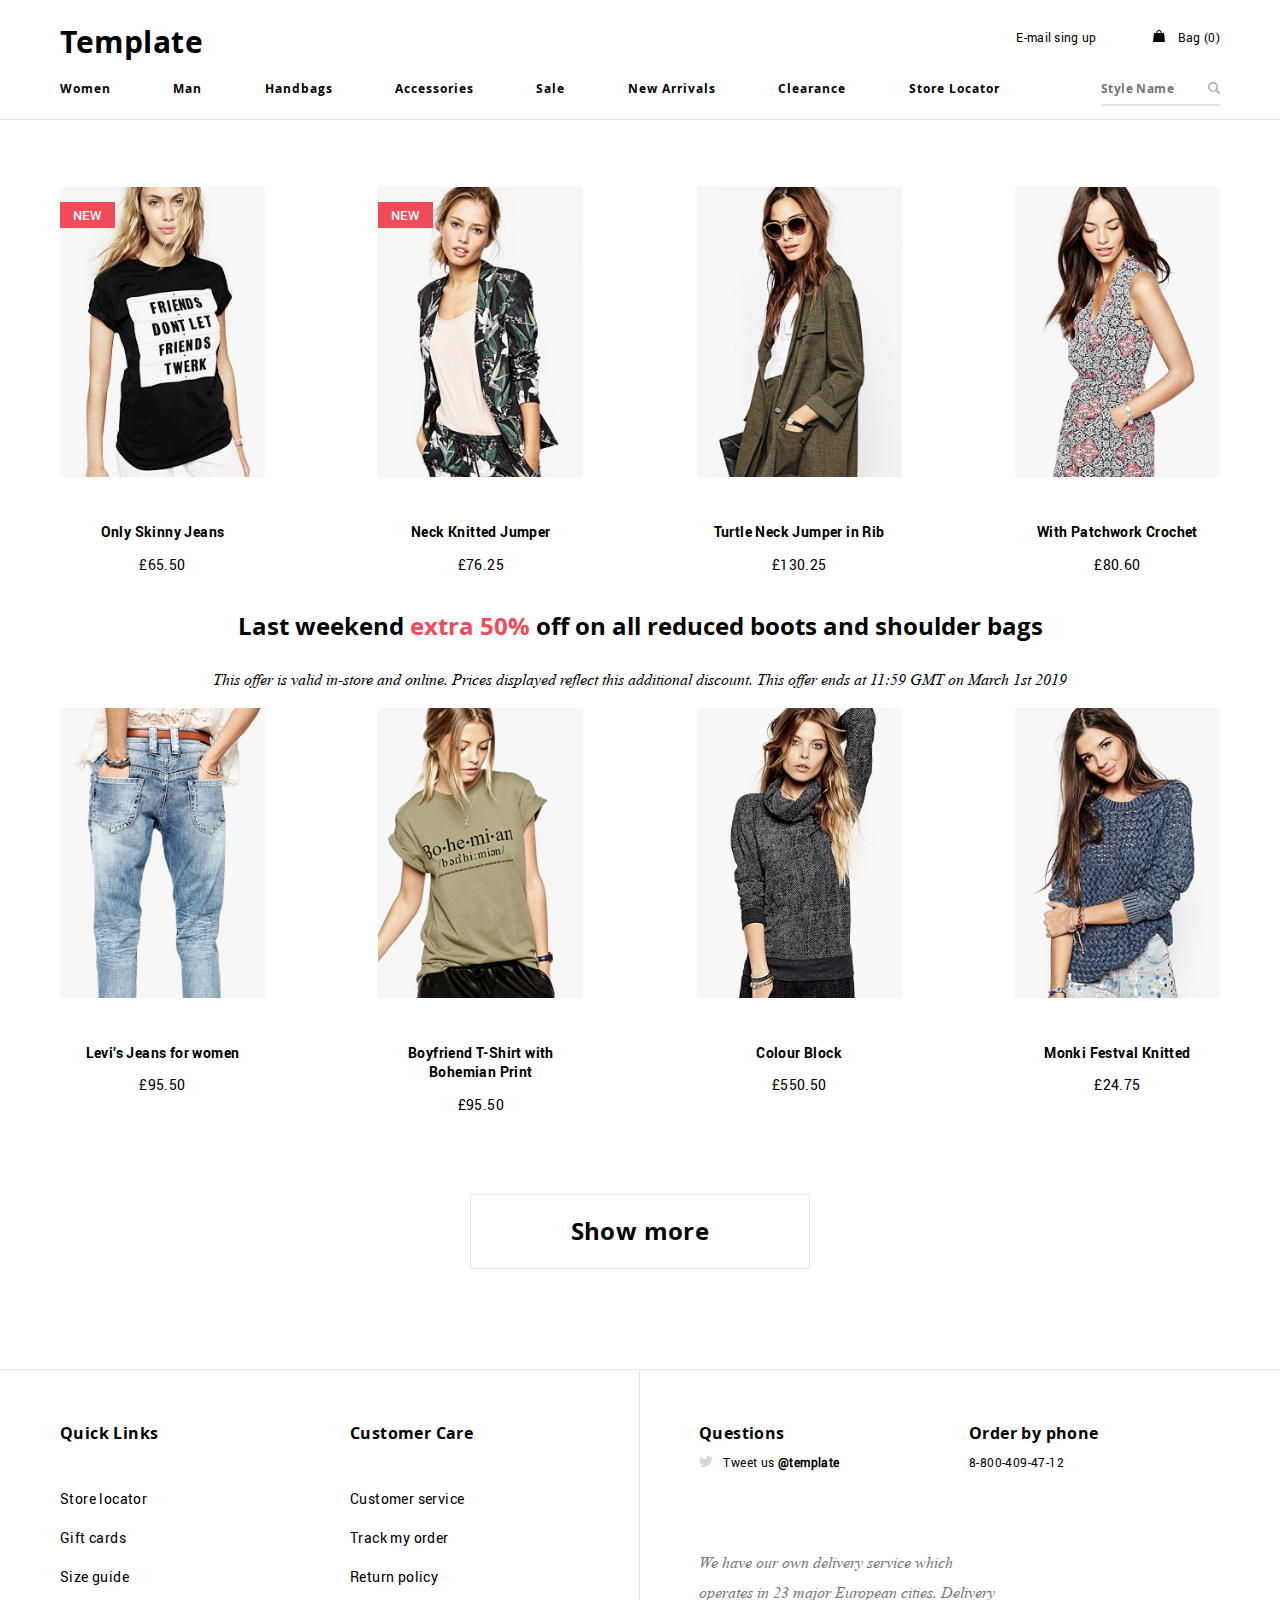
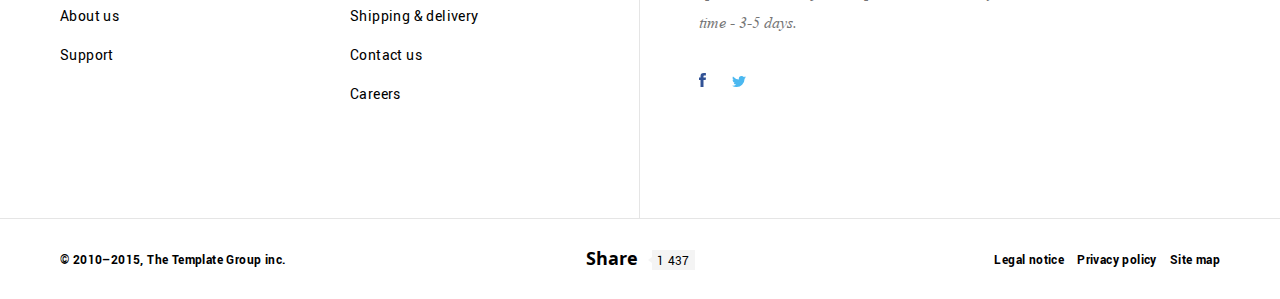
==== catalog.html @ 0264b3b3 "start page without functionality" ====
<!DOCTYPE html>
<html lang="en">

<head>
  <meta charset="UTF-8" />
  <meta name="viewport" content="width=device-width, initial-scale=1.0" />
  <meta http-equiv="X-UA-Compatible" content="ie=edge" />
  <link rel="icon" href="/favicon.ico" type="image/x-icon">
  <link rel="stylesheet" href="css/normalize.css">
  <link rel="stylesheet" href="css/main.css">
  <title>Hladka (final task feb 2020)</title>
</head>

<body>
  <header class="header">
    <div class="header-top-wrapper">
      <div class="header-top container">
        <div class="header-top__left">
          <a href="index.html" class="logo sm-d-none">TL</a>
          <a href="index.html" class="logo xs-d-none">Template</a>
        </div>
        <div class="header-top__right">
          <a href="#" class="header__link xs-d-none">E-mail sing up</a>
          <a href="#" class="cart-link header__link">
            <img src="img/icons/ico_bag.png" alt="cart icon" class="cart-link__icon">
            Bag <span id="cart-quantity">(0)</span></a>
          <button class="menu-btn sm-d-none">
            <svg width="14" height="12" viewBox="0 0 14 12" class="menu-btn__menu-ic">
              <path id="ico_menu" class="menu-btn__menu-ic_color"
                d="M341,33h14v2H341V33Zm0-5h14v2H341V28Zm0,10h14v2H341V38Z" transform="translate(-341 -28)" />
            </svg>

            <svg width="15" height="15" viewBox="0 0 15 15" class="menu-btn__close-ic">
              <path id="ico_close" class="menu-btn__close-ic-color"
                d="M339.993,29.375l2.382-2.382,12.632,12.632-2.382,2.382Zm12.632-2.382,2.382,2.382L342.375,42.007l-2.382-2.382Z"
                transform="translate(-340 -27)" />
            </svg>
          </button>
        </div>
      </div>
    </div>
    <div class="header-menu-wrapper container">
      <nav class="header-menu">
        <ul class="header-menu__list">
          <li class="header-menu__item"><a href="#" class="header-menu__item-link">Women</a></li>
          <li class="header-menu__item"><a href="#" class="header-menu__item-link">Man</a></li>
          <li class="header-menu__item"><a href="#" class="header-menu__item-link">Handbags</a> </li>
          <li class="header-menu__item"><a href="#" class="header-menu__item-link">Accessories</a></li>
          <li class="header-menu__item"><a href="#" class="header-menu__item-link">Sale</a></li>
          <li class="header-menu__item"><a href="#" class="header-menu__item-link">New Arrivals</a></li>
          <li class="header-menu__item"><a href="#" class="header-menu__item-link">Clearance</a></li>
          <li class="header-menu__item"><a href="#" class="header-menu__item-link">Store Locator</a></li>
        </ul>
      </nav>
      <div class="header-menu-search">
        <input type="search" placeholder="Style Name" class="header-menu-search__input">
        <span class="header-menu-search__ic">
          <svg width="12.13" height="12.125" viewBox="0 0 12.13 12.125">
            <path id="ico" class="header-menu-search__ic-color"
              d="M1237.04,90.816l3.08,3.1-1.21,1.213-3.08-3.084a5.05,5.05,0,0,1-2.85.906,4.96,4.96,0,1,1,4.97-4.966A4.968,4.968,0,0,1,1237.04,90.816Zm-1.54-.311a3.57,3.57,0,0,0,.94-2.525,3.442,3.442,0,0,0-.94-2.468,3.627,3.627,0,0,0-2.52-1,3.555,3.555,0,0,0-2.5,6A3.659,3.659,0,0,0,1235.5,90.5Z"
              transform="translate(-1228 -83)" />
          </svg>

        </span>
      </div>
    </div>
  </header>
  <!-- Here must be filters -->
  <div class="main-content">

    <section class="section block_separator">
      <div class="container">
        <div class="product-wrapper">
          <!-- <div class="col-6 col-sm-4 col-lg-3"> -->
          <div class="product-item order-xs-1">
            <div class="product-img-wrap">
              <img src="img/only-skinny-jeans.jpg" alt="Only Skinny Jeans" class="product-img-wrap__img">
              <span class="product-img-wrap__label">New</span>
              <div class="product-img-wrap__hover">
                <a href="#" class="product-img-wrap__hover-link">View item</a>
              </div>
            </div>
            <div class="product__item-descr">
              <a href="#" class="product-item__link">Only Skinny Jeans</a>
              <p class="product-item__text">£65.50</p>
            </div>
          </div>
          <!-- </div> -->

          <!-- <div class="col-6 col-sm-4 col-lg-3"> -->
          <div class="product-item order-xs-2">
            <div class="product-img-wrap">
              <img src="img/neck-knitted-jumper.jpg" alt="Neck Knitted Jumper" class="product-img-wrap__img">
              <span class="product-img-wrap__label">New</span>
              <div class="product-img-wrap__hover">
                <a href="#" class="product-img-wrap__hover-link">View item</a>
              </div>
            </div>
            <div class="product__item-descr">
              <a href="#" class="product-item__link">Neck Knitted Jumper</a>
              <p class="product-item__text">£76.25</p>
            </div>
          </div>
          <!-- </div> -->

          <div class="section-info order-xs-3 order-sm-4 order-lg-5">
            <h3 class="section-info__title">Last weekend <b class="section-info__b">extra 50% </b>off on all
              reduced boots and shoulder
              bags</h3>
            <p class="section__p">This offer is valid in-store and online. Prices displayed reflect this additional
              discount. This offer ends at 11:59 GMT on March 1st 2019</p>
          </div>

          <!-- <div class="col-6 col-sm-4 col-lg-3"> -->
          <div class="product-item  order-xs-4 order-sm-3 order-lg-3">
            <div class="product-img-wrap">
              <img src="img/turtle-neck-jumper-in-rib.jpg" alt="Turtle Neck Jumper in Rib"
                class="product-img-wrap__img">
              <div class="product-img-wrap__hover">
                <a href="#" class="product-img-wrap__hover-link">View item</a>
              </div>
            </div>
            <div class="product__item-descr">
              <a href="#" class="product-item__link">Turtle Neck Jumper in Rib</a>
              <p class="product-item__text">£130.25</p>
            </div>
          </div>
          <!-- </div> -->



          <!-- <div class="col-6 col-sm-4 col-lg-3"> -->
          <div class="product-item order-xs-5 order-lg-4">
            <div class="product-img-wrap">
              <img src="img/with-patchwork-crochet.jpg" alt="With Patchwork Crochet" class="product-img-wrap__img">
              <div class="product-img-wrap__hover">
                <a href="#" class="product-img-wrap__hover-link">View item</a>
              </div>
            </div>
            <div class="product__item-descr">
              <a href="#" class="product-item__link">With Patchwork Crochet</a>
              <p class="product-item__text">£80.60</p>
            </div>
          </div>
          <!-- </div> -->


          <div class="product-item order-xs-6">
            <div class="product-img-wrap">
              <img src="img/levis-jeans-for-women.jpg" alt="Levi’s Jeans for women" class="product-img-wrap__img">
              <div class="product-img-wrap__hover">
                <a href="#" class="product-img-wrap__hover-link">View item</a>
              </div>
            </div>
            <div class="product__item-descr">
              <a href="#" class="product-item__link">Levi’s Jeans for women</a>
              <p class="product-item__text">£95.50</p>
            </div>
          </div>
          <div class="product-item order-xs-6">
            <div class="product-img-wrap">
              <img src="img/boyfriend-tshirt-with-bohemian-print.jpg" alt="Boyfriend T-Shirt with
              Bohemian Print" class="product-img-wrap__img">
              <div class="product-img-wrap__hover">
                <a href="#" class="product-img-wrap__hover-link">View item</a>
              </div>
            </div>
            <div class="product__item-descr">
              <a href="#" class="product-item__link">Boyfriend T-Shirt with
                Bohemian Print</a>
              <p class="product-item__text">£95.50</p>
            </div>
          </div>

          <div class="product-item order-xs-6">
            <div class="product-img-wrap">
              <img src="img/colour-block.jpg" alt="Colour Block" class="product-img-wrap__img">
              <div class="product-img-wrap__hover">
                <a href="#" class="product-img-wrap__hover-link">View item</a>
              </div>
            </div>
            <div class="product__item-descr">
              <a href="#" class="product-item__link">Colour Block</a>
              <p class="product-item__text">£550.50</p>
            </div>
          </div>

          <div class="product-item order-xs-6">
            <div class="product-img-wrap">
              <img src="img/monki-festval-knitted.jpg" alt="Monki Festval Knitted" class="product-img-wrap__img">
              <div class="product-img-wrap__hover">
                <a href="#" class="product-img-wrap__hover-link">View item</a>
              </div>
            </div>
            <div class="product__item-descr">
              <a href="#" class="product-item__link">Monki Festval Knitted</a>
              <p class="product-item__text">£24.75</p>
            </div>
          </div>




        </div>

        <a href="#" class="btn">Show more</a>
      </div>

    </section>
  </div>

  <footer>
    <div class="block_separator">
      <div class="footer-top container">
        <div class="footer-top__left row">
          <div class="footer-box">
            <h5 class="footer__title">Quick Links</h5>
            <ul class="footer__list">
              <li class="footer__list-item"><a href="#" class="footer__list-link">Store locator</a></li>
              <li class="footer__list-item"><a href="#" class="footer__list-link">Gift cards</a></li>
              <li class="footer__list-item"><a href="#" class="footer__list-link">Size guide</a></li>
              <li class="footer__list-item"><a href="#" class="footer__list-link">About us</a></li>
              <li class="footer__list-item"><a href="#" class="footer__list-link">Support</a></li>
            </ul>
          </div>
          <div class="footer-box">
            <h5 class="footer__title">Customer Care</h5>
            <ul class="footer__list">
              <li class="footer__list-item"><a href="#" class="footer__list-link">Customer service</a></li>
              <li class="footer__list-item"><a href="#" class="footer__list-link">Track my order</a></li>
              <li class="footer__list-item"><a href="#" class="footer__list-link">Return policy</a></li>
              <li class="footer__list-item"><a href="#" class="footer__list-link">Shipping & delivery</a></li>
              <li class="footer__list-item"><a href="#" class="footer__list-link">Contact us</a></li>
              <li class="footer__list-item"><a href="#" class="footer__list-link">Careers</a></li>
            </ul>
          </div>
        </div>
        <div class="footer-top__right">
          <div class="footer-box">
            <h5 class="footer__title">Questions</h5>
            <p class="footer__text">
              <svg width="14" height="11" viewBox="0 0 14 11" class="footer__text-ic twi-ic">
                <path class="twi-ic_color"
                  d="M723,2414.3a6.032,6.032,0,0,1-1.65.44,2.8,2.8,0,0,0,1.263-1.54,5.98,5.98,0,0,1-1.824.68,2.918,2.918,0,0,0-2.1-.88,2.825,2.825,0,0,0-2.873,2.78,2.7,2.7,0,0,0,.075.63,8.266,8.266,0,0,1-5.921-2.9,2.7,2.7,0,0,0-.389,1.39,2.761,2.761,0,0,0,1.278,2.32,2.985,2.985,0,0,1-1.3-.35v0.03a2.812,2.812,0,0,0,2.3,2.73,3.133,3.133,0,0,1-.757.09,2.413,2.413,0,0,1-.54-0.05,2.853,2.853,0,0,0,2.683,1.93,5.859,5.859,0,0,1-3.568,1.19,5.185,5.185,0,0,1-.685-0.04,8.318,8.318,0,0,0,4.4,1.25,7.976,7.976,0,0,0,8.173-7.9q0-.18-0.009-0.36A5.656,5.656,0,0,0,723,2414.3"
                  transform="translate(-709 -2413)" />
              </svg>
              Tweet us <b>@template</b></p>
          </div>
          <div class="footer-box">
            <h5 class="footer__title">Order by phone</h5>
            <p class="footer__text">8-800-409-47-12</p>
          </div>
          <div class="footer-top__right-box">
            <p class="footer__italic-text lg-visible">We have our own delivery service which<br> operates in 23 major
              European cities. Delivery<br> time - 3-5 days.
            </p>
            <ul class="socials-list footer-top__socials-list">
              <li class="socials-list__item"><a href="https://www.facebook.com/" target="_blank"
                  class="socials-list__item-link">
                  <svg width="7" height="14" viewBox="0 0 7 14">
                    <path class="facebook-ic_color"
                      d="M713.993,2640h-2.98v-6.99h-1.521v-2.39h1.521v-1.45c0-1.97.845-3.17,3.331-3.17h2.041v2.44h-1.264c-0.968,0-1.124.34-1.124,0.97l0,1.21h2.5l-0.336,2.39h-2.163V2640Z"
                      transform="translate(-709.5 -2626)" />
                  </svg>
                </a></li>
              <li class="socials-list__item"><a href="https://twitter.com/" target="_blank"
                  class="socials-list__item-link">
                  <svg width="14" height="11" viewBox="0 0 14 11">
                    <path class="twitter-ic_color"
                      d="M756,2628.3a6.032,6.032,0,0,1-1.65.44,2.8,2.8,0,0,0,1.263-1.54,5.98,5.98,0,0,1-1.824.68,2.918,2.918,0,0,0-2.1-.88,2.825,2.825,0,0,0-2.873,2.78,2.7,2.7,0,0,0,.075.63,8.266,8.266,0,0,1-5.921-2.9,2.7,2.7,0,0,0-.389,1.39,2.761,2.761,0,0,0,1.278,2.32,2.985,2.985,0,0,1-1.3-.35v0.03a2.812,2.812,0,0,0,2.3,2.73,3.133,3.133,0,0,1-.757.09,2.413,2.413,0,0,1-.54-0.05,2.853,2.853,0,0,0,2.683,1.93,5.859,5.859,0,0,1-3.568,1.19,5.185,5.185,0,0,1-.685-0.04,8.318,8.318,0,0,0,4.4,1.25,7.976,7.976,0,0,0,8.173-7.9q0-.18-0.009-0.36A5.656,5.656,0,0,0,756,2628.3"
                      transform="translate(-742 -2627)" />
                  </svg>
                </a></li>
            </ul>
          </div>
        </div>
      </div>
    </div>

    <div class="block_separator">
      <div class="container">
        <div class="footer-bottom">
          <div class="footer-bottom__right">
            <ul class="footer-bottom__list">
              <li class="footer-bottom__list-item"><a href="#" class="footer-bottom__list-link"> Legal notice</a></li>
              <li class="footer-bottom__list-item"><a href="#" class="footer-bottom__list-link">Privacy policy </a></li>
              <li class="footer-bottom__list-item"><a href="#" class="footer-bottom__list-link">Site map</a></li>
            </ul>
            <ul class="socials-list footer-bottom__socials-list">
              <li class="socials-list__item"><a href="https://www.facebook.com/" target="_blank"
                  class="socials-list__item-link">
                  <svg width="7" height="14" viewBox="0 0 7 14">
                    <path class="facebook-ic_color"
                      d="M713.993,2640h-2.98v-6.99h-1.521v-2.39h1.521v-1.45c0-1.97.845-3.17,3.331-3.17h2.041v2.44h-1.264c-0.968,0-1.124.34-1.124,0.97l0,1.21h2.5l-0.336,2.39h-2.163V2640Z"
                      transform="translate(-709.5 -2626)" />
                  </svg>
                </a></li>
              <li class="socials-list__item"><a href="https://twitter.com/" target="_blank"
                  class="socials-list__item-link">
                  <svg width="14" height="11" viewBox="0 0 14 11">
                    <path class="twitter-ic_color"
                      d="M756,2628.3a6.032,6.032,0,0,1-1.65.44,2.8,2.8,0,0,0,1.263-1.54,5.98,5.98,0,0,1-1.824.68,2.918,2.918,0,0,0-2.1-.88,2.825,2.825,0,0,0-2.873,2.78,2.7,2.7,0,0,0,.075.63,8.266,8.266,0,0,1-5.921-2.9,2.7,2.7,0,0,0-.389,1.39,2.761,2.761,0,0,0,1.278,2.32,2.985,2.985,0,0,1-1.3-.35v0.03a2.812,2.812,0,0,0,2.3,2.73,3.133,3.133,0,0,1-.757.09,2.413,2.413,0,0,1-.54-0.05,2.853,2.853,0,0,0,2.683,1.93,5.859,5.859,0,0,1-3.568,1.19,5.185,5.185,0,0,1-.685-0.04,8.318,8.318,0,0,0,4.4,1.25,7.976,7.976,0,0,0,8.173-7.9q0-.18-0.009-0.36A5.656,5.656,0,0,0,756,2628.3"
                      transform="translate(-742 -2627)" />
                  </svg>
                </a></li>
            </ul>
          </div>
          <span class="footer-bottom__text footer-copyright">&copy; 2010–2015, The Template Group inc.</span>
          <div class="share footer__bottom-share">
            <a href="#" target="_blank" class="share__link">Share</a>
            <span class="share__counter">1 437</span>
          </div>
        </div>
      </div>
    </div>

  </footer>


</body>

</html>
---- css/main.css ----
@font-face {
  font-family: "OpenSans-Bold";
  src: url("../fonts/open-sans/OpenSans-Bold-webfont.eot");
  src: url("../fonts/open-sans/OpenSans-Bold-webfont.eot?#iefix")
      format("embedded-opentype"),
    url("../fonts/open-sans/OpenSans-Bold-webfont.woff") format("woff"),
    url("../fonts/open-sans/OpenSans-Bold-webfont.ttf") format("truetype"),
    url("../fonts/open-sans/OpenSans-Bold-webfont.svg#open_sansbold")
      format("svg");
  font-weight: normal;
  font-style: normal;
}

@font-face {
  font-family: "OpenSans-Semibold";
  src: url("../fonts/open-sans/OpenSans-Semibold-webfont.eot");
  src: url("../fonts/open-sans/OpenSans-Semibold-webfont.eot?#iefix")
      format("embedded-opentype"),
    url("../fonts/open-sans/OpenSans-Semibold-webfont.woff") format("woff"),
    url("../fonts/open-sans/OpenSans-Semibold-webfont.ttf") format("truetype"),
    url("../fonts/open-sans/OpenSans-Semibold-webfont.svg#open_sanssemibold")
      format("svg");
  font-weight: normal;
  font-style: normal;
}

@font-face {
  font-family: "Roboto-Bold";
  src: url("../fonts/roboto/Roboto-Bold-webfont.eot");
  src: url("../fonts/roboto/Roboto-Bold-webfont.eot?#iefix")
      format("embedded-opentype"),
    url("../fonts/roboto/Roboto-Bold-webfont.woff") format("woff"),
    url("../fonts/roboto/Roboto-Bold-webfont.ttf") format("truetype"),
    url("../fonts/roboto/Roboto-Bold-webfont.svg#robotobold") format("svg");
  font-weight: normal;
  font-style: normal;
}

@font-face {
  font-family: "Roboto-Medium";
  src: url("../fonts/roboto/Roboto-Medium-webfont.eot");
  src: url("../fonts/roboto/Roboto-Medium-webfont.eot?#iefix")
      format("embedded-opentype"),
    url("../fonts/roboto/Roboto-Medium-webfont.woff") format("woff"),
    url("../fonts/roboto/Roboto-Medium-webfont.ttf") format("truetype"),
    url("../fonts/roboto/Roboto-Medium-webfont.svg#robotomedium") format("svg");
  font-weight: normal;
  font-style: normal;
}

@font-face {
  font-family: "Roboto";
  src: url("../fonts/roboto/Roboto-Regular-webfont.eot");
  src: url("../fonts/roboto/Roboto-Regular-webfont.eot?#iefix")
      format("embedded-opentype"),
    url("../fonts/roboto/Roboto-Regular-webfont.woff") format("woff"),
    url("../fonts/roboto/Roboto-Regular-webfont.ttf") format("truetype"),
    url("../fonts/roboto/Roboto-Regular-webfont.svg#robotoregular")
      format("svg");
  font-weight: normal;
  font-style: normal;
}

@font-face {
  font-family: "TimesNewRoman-Italic";
  src: url("../fonts/times-new-roman/TimesNewRomanPS-ItalicMT.eot?#iefix")
      format("embedded-opentype"),
    url("../fonts/times-new-roman/TimesNewRomanPS-ItalicMT.woff") format("woff"),
    url("../fonts/times-new-roman/TimesNewRomanPS-ItalicMT.ttf")
      format("truetype"),
    url("../fonts/times-new-roman/TimesNewRomanPS-ItalicMT.svg#TimesNewRomanPS-ItalicMT")
      format("svg");
  font-weight: normal;
  font-style: normal;
}

* {
  box-sizing: border-box;
}

input[type="search"],
input[type="email"],
input[type="password"],
textarea,
input[type="search"]::-webkit-search-decoration,
input[type="search"]::-webkit-search-cancel-button,
input[type="search"]::-webkit-search-results-button,
input[type="search"]::-webkit-search-results-decoration {
  -webkit-appearance: none;
}

a {
  color: #000;
  text-decoration: none;
}

a:hover {
  text-decoration: underline;
}

body {
  margin: 0;
  /* padding: 0;
  display: -webkit-box;
  display: -ms-flexbox;
  display: flex;
  -ms-flex-wrap: wrap;
  flex-wrap: wrap;
  min-height: 100vh;
  -webkit-box-orient: vertical;
  -webkit-box-direction: normal;
  -ms-flex-direction: column;
  flex-direction: column; */
  color: #000;
}

.wrapper {
  width: 100%;
  margin: 0 auto;
  overflow: hidden;
}

.container {
  padding-left: 20px;
  padding-right: 20px;
  width: 100%;
  margin: 0 auto;
}

.row {
  margin-left: -20px;
  margin-right: -20px;
}

/* Header */
.header-top {
  display: -webkit-box;
  display: -ms-flexbox;
  display: flex;
  -ms-flex-wrap: wrap;
  flex-wrap: wrap;
  align-items: center;
  justify-content: space-between;
}

.logo {
  font: 24px "OpenSans-Bold";
  letter-spacing: 0.5px;
  text-transform: uppercase;
  text-decoration: none;
  color: #000;
  padding-top: 21px;
}
.logo:hover {
  text-decoration: none;
}

.header-top__right {
  display: -webkit-box;
  display: -ms-flexbox;
  display: flex;
  -ms-flex-wrap: wrap;
  flex-wrap: wrap;
}

.header__link {
  font: 12px "Roboto";
  letter-spacing: 0.3px;
  text-decoration: none;
  color: #000;
  padding: 27px 20px;
}

.cart-link__icon {
  margin-right: 10px;
}

/* Menu */
.header-menu {
  padding-top: 12px;
}

.header-menu-wrapper {
  position: relative;
  display: none;
}

.header-menu-wrapper.active {
  display: block;
  border-bottom: 1px solid #e5e5e5;
}

.header-menu__list {
  margin: 0;
  padding: 0;
  list-style: none;
}

.header-menu__item-link {
  font: 24px "OpenSans-Bold";
  padding: 13px 0;
  display: inline-block;
  letter-spacing: 1px;
}

.header-menu__item-link_active,
.header-menu__item-link:hover {
  color: #f14a58;
  text-decoration: none;
}

.menu-btn {
  background: transparent;
  border: 1px solid #e5e5e5;
  border-top: 0;
  border-bottom: 0;
  border-right: 0;
  display: inline-flex;
  justify-content: center;
  width: 55px;
  margin-right: -20px;
}

.menu-btn.active {
  border-color: transparent;
}

.menu-btn.active .menu-btn__menu-ic {
  display: none;
}

.menu-btn.active .menu-btn__close-ic {
  display: block;
}

.menu-btn__menu-ic_color {
  fill: #000;
  fill-rule: evenodd;
}

.menu-btn__close-ic {
  display: none;
}

.menu-btn__close-ic-color {
  fill: #f14a58;
  fill-rule: evenodd;
}

.twi-ic_color {
  fill: #d7d7d7;
  fill-rule: evenodd;
}

.header-menu-search {
  position: relative;
  width: 168px;
  height: 31px;
  border-bottom: 2px solid #e5e5e5;
  margin-top: 50px;
  margin-bottom: 25px;
}

.header-menu-search__input {
  width: 100%;
  border: 0;
  padding: 5px 24px 7px 0;
  font: 12px "OpenSans-Bold";
  letter-spacing: 0.4px;
  color: #a8a8a8;
}

.header-menu-search__ic {
  display: inline-block;
  position: absolute;
  bottom: 5px;
  right: 0;
}

.header-menu-search__ic-color {
  fill: #a9a8a8;
  fill-rule: evenodd;
}

/* Main content */
.main-content {
  -webkit-box-flex: 1;
  -ms-flex: 1 0 auto;
  flex: 1 0 auto;
}

/* Banners */
.block_separator {
  border-top: 1px solid #e5e5e5;
}

.banners {
  display: -webkit-box;
  display: -ms-flexbox;
  display: flex;
  -ms-flex-wrap: wrap;
  flex-wrap: wrap;
}

.banner-link {
  display: -webkit-box;
  display: -ms-flexbox;
  display: flex;
  -ms-flex-wrap: wrap;
  flex-wrap: wrap;
  -webkit-box-orient: vertical;
  -webkit-box-direction: normal;
  -ms-flex-direction: column;
  flex-direction: column;
  position: relative;
}

.banner-link__img {
  width: 100%;
  height: auto;
  max-height: 100%;
}

.banner-text {
  position: absolute;
  top: 15%;
  right: 15%;
  text-align: center;
}

.banner-text__title {
  font: 22px "OpenSans-Bold";
  letter-spacing: 0.8px;
}

.banner-text__info {
  font: 16px/2 "TimesNewRoman-Italic";
  color: #757575;
}

/*end of Banners*/
.xs-d-none {
  display: none;
}

/* Sections */
.section {
  padding-bottom: 100px;
}
.section__title {
  font: 26px "OpenSans-Bold";
  margin: 45px 0 0.4em;
  letter-spacing: 1px;
  text-align: center;
}

.section__p {
  font: 14px/30px "TimesNewRoman-Italic";
  text-align: center;
  margin: 0.8em 0;
}
/* Best offer  */
.best-offer {
  display: flex;
  flex-wrap: wrap;
  justify-content: space-between;
  align-items: center;
  margin-top: 62px;
}
.best-offer__total {
  display: flex;
  flex-wrap: wrap;
  justify-content: center;
  align-items: center;
}
.total-price {
  margin: 25px 0 28px;
  text-align: center;
}
.total-price_old {
  position: relative;
  display: inline-flex;
  justify-content: center;
  align-items: center;
  font: 18px "Roboto";
  letter-spacing: 0.4px;
  color: #757575;
  margin: 0 0 5px 30px;
}
.total-price_old:after {
  content: "";
  display: inline-block;
  position: absolute;
  top: auto;
  left: auto;
  width: 100%;
  height: 1px;
  background: #f14a58;
  transform: rotate(-30deg);
}
.total-price_new {
  font: 26px "Roboto-Bold";
  letter-spacing: 0.4px;
}
.best-offer__btn-holder,
.best-offer__total {
  width: 100%;
}
/* slider */
.double-slider {
  display: flex;
  justify-content: center;
  align-items: center;
  width: 100%;
}
.slider {
  display: flex;
  flex-flow: column wrap;
}
.slider-list {
  margin: 24px 0;
  overflow: hidden;
}
.slide {
  position: relative;
}
/* .slide.current {
  background: #f14a58;
} */
.slider-btn {
  border: 0;
  padding: 0;
  background: transparent;
  cursor: pointer;
}
.slider-btn__svg {
  pointer-events: none;
  width: 17px;
}
.slider-track {
  position: relative;
  top: 0;
  left: 0;
  display: block;
  margin-left: auto;
  margin-right: auto;
  transform: translate3d(0, 0, 0);
  transition: transform 0.5s ease;
}
.plus,
.equals {
  display: inline-block;
  font: 26px "Roboto-Bold";
  letter-spacing: 0.4px;
}
.plus {
  margin-top: -86px;
}

/* New arrivals */
.product-wrapper {
  display: -webkit-box;
  display: -ms-flexbox;
  display: flex;
  -ms-flex-wrap: wrap;
  flex-wrap: wrap;
  justify-content: space-between;
  margin: 67px 0;
}

.product-item {
  flex: 0 0 158px;
  max-width: 158px;
}
.product-item:hover .product-item__link {
  color: #f14a58;
}
.product-img-wrap {
  position: relative;
}

.product-img-wrap__label {
  font: 13px/26px "Roboto-Medium";
  color: #fff;
  background: #f14a58;
  text-align: center;
  text-transform: uppercase;
  padding: 0 13px;
  position: absolute;
  top: 15px;
  left: 0;
}
.product-img-wrap__hover {
  display: none;
  flex-direction: column;
  justify-content: center;
  align-items: center;
  position: absolute;
  top: 0;
  left: 0;
  width: 100%;
  height: 100%;
  background: rgba(0, 0, 0, 0.5);
}
.product-img-wrap__img {
  width: 100%;
  display: block;
}
.product-img-wrap__hover-link {
  font: 22px "OpenSans-Bold";
  letter-spacing: 0.4px;
  color: #f14a58;
}
.product-img-wrap:hover .product-img-wrap__hover {
  display: flex;
}
.product-img-wrap__hover-link:hover,
.product-item__link:hover {
  text-decoration: none;
  color: #f14a58;
}
.product-item__link {
  font: 12px "Roboto-Bold";
  letter-spacing: 0.4px;
}

.product-item__text {
  font: 12px "Roboto";
  letter-spacing: 0.4px;
  margin: 10px 0;
}

.product__item-descr {
  /* padding: 28px 0; */
  padding-top: 28px;
  text-align: center;
}
.slider-btn__ic-color {
  fill: #f14a58;
  fill-rule: evenodd;
}
.btn {
  display: flex;
  justify-content: center;
  align-items: center;
  width: 220px;
  height: 75px;
  margin: 0 auto;
  border: 1px solid #e5e5e5;
  font: 20px "OpenSans-Bold";
  letter-spacing: 0.4px;
  transition: border-color, color 0.3s ease;
}
.btn:hover {
  border-color: #f14a58;
  color: #f14a58;
  text-decoration: none;
}
/* Catalog */
.section-info {
  width: 100%;
  text-align: center;
}
.section-info__title {
  font: 24px/30px "OpenSans-Bold";
}
.section-info__b {
  color: #f14a58;
}
.order-xs-1 {
  order: 1;
}
.order-xs-2 {
  order: 2;
}
.order-xs-3 {
  order: 3;
}
.order-xs-4 {
  order: 4;
}
.order-xs-5 {
  order: 5;
}
.order-xs-6 {
  order: 6;
}
/* Footer */
.footer-top {
  padding-top: 10px;
}

.footer__title {
  font: 14px "OpenSans-Bold";
  margin-top: 21px;
  margin-bottom: 10px;
  letter-spacing: 0.4px;
}

.footer-box {
  /* margin-right: 37px;
  width: calc(50% - 37px); */
  /* margin-right: 20px;
  width: calc(50% - 40px); */
  width: 50%;
  padding: 0 20px;
}

.footer__list {
  margin: 22px 0 0 0;
  padding: 0;
  list-style: none;
}

.footer__list-item {
  padding: 10px 0;
}

.footer-top__left,
.footer-top__right {
  display: -webkit-box;
  display: -ms-flexbox;
  display: flex;
  -ms-flex-wrap: wrap;
  flex-wrap: wrap;
  justify-content: space-between;
}

.footer-top__right {
  border-top: 1px solid #e5e5e5;
  margin: 50px -20px 0;
}

.footer__text {
  margin-top: 10px;
  margin-bottom: 42px;
}

.footer__list-item,
.footer__text {
  font: 12px "Roboto";
  letter-spacing: 0.4px;
}

.footer__italic-text {
  font: 16px/30px "TimesNewRoman-Italic";
  color: #757575;
  margin: 0;
}

.lg-visible {
  display: none;
}

.footer-top__right .footer-box:first-child {
  border-right: 1px solid #e5e5e5;
}

.footer-top__right-box {
  padding: 0 20px;
}

.footer__text-ic {
  margin-right: 7px;
}

.socials-list {
  margin: 0;
  padding: 0;
  list-style: none;
  display: inline-flex;
}

.footer-top__socials-list {
  display: none;
}

.socials-list__item-link {
  display: inline-block;
}

.socials-list__item:not(:last-child) {
  margin-right: 26px;
}

.facebook-ic_color {
  fill: #315295;
  fill-rule: evenodd;
}

.twitter-ic_color {
  fill: #4bb8f0;
  fill-rule: evenodd;
}

.footer-bottom {
  overflow: hidden;
}

.footer-bottom__list {
  margin: 0;
  padding: 0;
  list-style: none;
  display: -webkit-box;
  display: -ms-flexbox;
  display: flex;
  -ms-flex-wrap: wrap;
  flex-wrap: wrap;
}

.footer-bottom__list-item:not(:last-child) {
  margin-right: 13px;
}

.footer-bottom__list-link,
.footer-bottom__text {
  font: 10px "Roboto-Bold";
  letter-spacing: 0.4px;
}

.share__link {
  font: 14px "OpenSans-Bold";
}

.share__counter {
  position: relative;
  display: inline-block;
  padding: 0 5px;
  margin-left: 4px;
  background: #f4f4f4;
  font: 10px/20px "Roboto";
  letter-spacing: 0.4px;
  text-align: center;
}

.share__counter:before {
  content: "";
  display: inline-block;
  width: 0;
  height: 0;
  border-style: solid;
  border-width: 3.5px 4px 3.5px 0;
  border-color: transparent #f4f4f4 transparent transparent;
  position: absolute;
  left: -4px;
  top: calc(50% - 3.5px);
}

.footer-bottom__right {
  display: -webkit-box;
  display: -ms-flexbox;
  display: flex;
  -ms-flex-wrap: wrap;
  flex-wrap: wrap;
  align-items: center;
  justify-content: space-between;
  height: 65px;
  margin: 0 -20px;
  padding: 0 20px;
  border-bottom: 1px solid #e5e5e5;
}

.footer-copyright {
  display: inline-block;
  padding: 25px 0;
}

.footer__bottom-share {
  float: right;
  padding: 20px 0;
}

@media (min-width: 376px) {
  .plus {
    margin-left: 10px;
    margin-right: 10px;
  }
}
@media (min-width: 640px) {
  /* Footer */
  .footer-top {
    display: -webkit-box;
    display: -ms-flexbox;
    display: flex;
    -ms-flex-wrap: wrap;
    flex-wrap: wrap;
    padding-top: 0;
  }

  .footer__title {
    font-size: 16px;
    margin-top: 48px;
  }

  .footer__list-item {
    font-size: 14px;
  }

  .footer__list {
    margin-top: 29px;
  }

  .footer-top__right {
    width: 33%;
    border-top: 0;
    margin: 0;
    padding: 0;
    display: -webkit-box;
    display: -ms-flexbox;
    display: flex;
    -ms-flex-wrap: wrap;
    flex-wrap: wrap;
    -webkit-box-orient: vertical;
    -webkit-box-direction: normal;
    -ms-flex-direction: column;
    flex-direction: column;
    justify-content: flex-start;
  }

  .footer-top__right .footer-box {
    width: 100%;
  }

  .footer-top__left {
    width: 67%;
  }

  .footer-top__right .footer-box:first-child {
    border-right: 0;
  }

  .footer__text {
    margin-bottom: 0;
  }

  .footer-top__socials-list {
    display: inline-flex;
    margin-top: 90px;
  }

  .footer-top__right,
  .footer-top__left {
    padding-bottom: 90px;
  }

  .footer-bottom__socials-list {
    display: none;
  }

  .footer-bottom__right {
    border: 0;
    margin: 0;
    padding: 0;
    order: 3;
  }

  .footer__bottom-share {
    float: none;
  }

  .footer-bottom {
    display: -webkit-box;
    display: -ms-flexbox;
    display: flex;
    -ms-flex-wrap: wrap;
    flex-wrap: wrap;
    justify-content: space-between;
    align-items: center;
  }

  .footer-bottom__list-link,
  .footer-bottom__text {
    font-size: 12px;
  }

  .share__link {
    font-size: 16px;
  }

  .share__counter {
    font-size: 12px;
    margin-left: 10px;
  }
}

@media (min-width: 768px) {
  .container {
    padding-left: 40px;
    padding-right: 40px;
  }

  /* Header */
  .logo {
    font-size: 26px;
    text-transform: none;
  }

  /* Menu */

  .header-menu-wrapper,
  .header-menu-wrapper.active {
    display: -webkit-box;
    display: -ms-flexbox;
    display: flex;
    -ms-flex-wrap: wrap;
    flex-wrap: wrap;
    align-items: center;
    justify-content: space-between;
    /* flex-wrap: wrap; */
  }

  .header-top__right {
    margin-top: 11px;
  }

  .header__link {
    padding: 0 28px;
  }

  .cart-link {
    padding-right: 0;
  }

  .header-menu {
    padding-top: 0;
    width: 90%;
  }

  .header-menu__list {
    display: -webkit-box;
    display: -ms-flexbox;
    display: flex;
    -ms-flex-wrap: wrap;
    flex-wrap: wrap;
    justify-content: space-between;
  }

  .header-menu__item:first-child .header-menu__item-link {
    padding-left: 0;
  }

  .header-menu__item-link {
    font-size: 12px;
    letter-spacing: 0;
    /* padding: 18px 10px 22px; */
    padding: 18px 0 22px;
  }

  .header-menu-search {
    width: 28px;
    border-color: transparent;
    transition: width 0.5s ease;
    margin-top: 0;
    margin-bottom: 0;
  }

  .header-menu-search__input {
    display: none;
  }

  .header-menu-search.active {
    width: 250px;
    position: absolute;
    right: 40px;
    top: auto;
    z-index: 10;
    border-color: #e5e5e5;
  }

  .header-menu-search.active:before {
    content: "";
    position: absolute;
    left: -20px;
    display: inline-block;
    width: 20px;
    height: 100%;
    box-shadow: -10px 0 16px 0 #ffffff;
    background: #fff;
  }

  .header-menu-search.active .header-menu-search__input {
    display: block;
  }

  /* Banners */
  .banner {
    width: 50%;
    position: relative;
  }

  .banner:not(:last-child):after {
    content: "";
    width: 1px;
    height: 100%;
    background: #e5e5e5;
    position: absolute;
    top: 0;
    right: 0;
  }

  .xs-d-none {
    display: block;
  }

  .sm-d-none {
    display: none;
  }
  /* Sections */

  .section__title {
    font-size: 40px;
    margin-top: 83px;
  }
  .section__p {
    font-size: 16px;
  }

  .product-item {
    flex: 0 0 205px;
    max-width: 205px;
  }
  .product-item__link,
  .product-item__text {
    font-size: 14px;
  }
  .product-item__text {
    margin: 13px 0;
  }
  .product__item-descr {
    padding-top: 40px;
  }
  .order-sm-3 {
    order: 3;
  }
  .order-sm-4 {
    order: 4;
  }
  /* Best offer */
  .double-slider {
    width: 72%;
    justify-content: space-between;
  }
  .slider-btn__svg {
    width: auto;
  }
  .plus,
  .equals,
  .total-price_new {
    font-size: 30px;
  }

  /* .equals {
    margin-right: 30px;
  } */
  .best-offer__total {
    width: 28%;
    margin-top: -130px;
  }
  .plus {
    margin-top: -98px;
  }

  .total-price_new-holder {
    display: flex;
    justify-content: space-evenly;
  }
  .total-price {
    margin: 0;
    width: 100%;
  }
  .total-price_old {
    font-size: 22px;
  }
  .best-offer__btn-holder {
    margin-top: 75px;
  }
  .btn {
    width: 340px;
  }
}

@media (min-width: 1024px) {
  .wrapper {
    max-width: 1300px;
  }

  .container {
    max-width: 1300px;
    /*with paddings it's 1080px*/
    padding-left: 60px;
    padding-right: 60px;
  }

  .lg-visible {
    display: flex;
  }
  .lg-d-none {
    display: none;
  }
  .logo {
    font-size: 30px;
  }

  .header-menu {
    width: 81%;
  }

  .header-menu__item-link {
    /* padding: 18px 32px 22px; */
    padding: 18px 0 22px;
    letter-spacing: 1px;
  }

  .header-menu-search {
    width: 119px;
    border-color: #e5e5e5;
  }

  .header-menu-search__input {
    display: block;
  }

  .banner-text__title {
    font-size: 28px;
  }

  .section__title {
    font-size: 50px;
  }
  .order-lg-3 {
    order: 3;
  }
  .order-lg-4 {
    order: 4;
  }
  .order-lg-5 {
    order: 5;
  }
  /* .product-item {
    flex: 0 0 240px;
    max-width: 240px;
  } */
  .slider-list {
    margin: 38px 0;
  }
  .best-offer__btn-holder {
    width: auto;
  }
  .double-slider {
    width: 56%;
  }
  .product__item-descr {
    padding-top: 45px;
  }
  .best-offer__btn {
    margin-top: 75px;
  }
  .plus,
  .equals,
  .total-price_new {
    font-size: 34px;
  }
  .equals {
    margin-top: -98px;
  }

  .total-price_old {
    font-size: 26px;
  }
  .btn {
    font-size: 24px;
  }
  .best-offer__total {
    margin-top: 9px;
    width: auto;
  }
  .total-price {
    text-align: unset;
  }
  .total-price_old {
    margin-left: 51px;
  }
  /* footer */
  .footer__title {
    margin-top: 52px;
  }

  .footer-top__left,
  .footer-top__right {
    width: 50%;
  }

  .footer-top__right {
    padding-left: 39px;
    border-left: 1px solid #e5e5e5;
    flex-direction: row;
    margin-left: 39px;
  }

  .footer__list {
    margin-top: 35px;
  }

  .footer-top__right .footer-box {
    width: 50%;
  }

  .footer-top__right-box {
    margin-top: 57px;
  }

  .footer-top__socials-list {
    margin-top: 35px;
  }

  .footer-bottom {
    height: 80px;
  }

  .footer-top__right,
  .footer-top__left {
    padding-bottom: 105px;
  }

  .share__link {
    font-size: 18px;
  }
}
@media (min-width: 1300px) {
  .product-item {
    flex: 0 0 240px;
    max-width: 240px;
  }
}
@media (min-width: 1440px) {
  .block_separator {
    border-image: linear-gradient(
        to right,
        #ffffff 0%,
        #e5e5e5 15%,
        #e5e5e5 85%,
        #ffffff 100%
      )
      100% 1;
  }
}

/* Grid system */
/* .col-1 {
  -ms-flex: 0 0 8.333333%;
  flex: 0 0 8.333333%;
  max-width: 8.333333%;
}

.col-2 {
  -ms-flex: 0 0 16.666667%;
  flex: 0 0 16.666667%;
  max-width: 16.666667%;
}

.col-3 {
  -ms-flex: 0 0 25%;
  flex: 0 0 25%;
  max-width: 25%;
}

.col-4 {
  -ms-flex: 0 0 33.333333%;
  flex: 0 0 33.333333%;
  max-width: 33.333333%;
}

.col-5 {
  -ms-flex: 0 0 41.666667%;
  flex: 0 0 41.666667%;
  max-width: 41.666667%;
}

.col-6 {
  -ms-flex: 0 0 50%;
  flex: 0 0 50%;
  max-width: 50%;
}

.col-7 {
  -ms-flex: 0 0 58.333333%;
  flex: 0 0 58.333333%;
  max-width: 58.333333%;
}

.col-8 {
  -ms-flex: 0 0 66.666667%;
  flex: 0 0 66.666667%;
  max-width: 66.666667%;
}

.col-9 {
  -ms-flex: 0 0 75%;
  flex: 0 0 75%;
  max-width: 75%;
}

.col-10 {
  -ms-flex: 0 0 83.333333%;
  flex: 0 0 83.333333%;
  max-width: 83.333333%;
}

.col-11 {
  -ms-flex: 0 0 91.666667%;
  flex: 0 0 91.666667%;
  max-width: 91.666667%;
}

.col-12 {
  -ms-flex: 0 0 100%;
  flex: 0 0 100%;
  max-width: 100%;
}

@media (min-width: 576px) {
  .col-sm {
    -ms-flex-preferred-size: 0;
    flex-basis: 0;
    -ms-flex-positive: 1;
    flex-grow: 1;
    max-width: 100%;
  }
  .col-sm-1 {
    -ms-flex: 0 0 8.333333%;
    flex: 0 0 8.333333%;
    max-width: 8.333333%;
  }
  .col-sm-2 {
    -ms-flex: 0 0 16.666667%;
    flex: 0 0 16.666667%;
    max-width: 16.666667%;
  }
  .col-sm-3 {
    -ms-flex: 0 0 25%;
    flex: 0 0 25%;
    max-width: 25%;
  }
  .col-sm-4 {
    -ms-flex: 0 0 33.333333%;
    flex: 0 0 33.333333%;
    max-width: 33.333333%;
  }
  .col-sm-5 {
    -ms-flex: 0 0 41.666667%;
    flex: 0 0 41.666667%;
    max-width: 41.666667%;
  }
  .col-sm-6 {
    -ms-flex: 0 0 50%;
    flex: 0 0 50%;
    max-width: 50%;
  }
  .col-sm-7 {
    -ms-flex: 0 0 58.333333%;
    flex: 0 0 58.333333%;
    max-width: 58.333333%;
  }
  .col-sm-8 {
    -ms-flex: 0 0 66.666667%;
    flex: 0 0 66.666667%;
    max-width: 66.666667%;
  }
  .col-sm-9 {
    -ms-flex: 0 0 75%;
    flex: 0 0 75%;
    max-width: 75%;
  }
  .col-sm-10 {
    -ms-flex: 0 0 83.333333%;
    flex: 0 0 83.333333%;
    max-width: 83.333333%;
  }
  .col-sm-11 {
    -ms-flex: 0 0 91.666667%;
    flex: 0 0 91.666667%;
    max-width: 91.666667%;
  }
  .col-sm-12 {
    -ms-flex: 0 0 100%;
    flex: 0 0 100%;
    max-width: 100%;
  }
}

@media (min-width: 768px) {
  .col-md {
    -ms-flex-preferred-size: 0;
    flex-basis: 0;
    -ms-flex-positive: 1;
    flex-grow: 1;
    max-width: 100%;
  }
  .col-md-1 {
    -ms-flex: 0 0 8.333333%;
    flex: 0 0 8.333333%;
    max-width: 8.333333%;
  }
  .col-md-2 {
    -ms-flex: 0 0 16.666667%;
    flex: 0 0 16.666667%;
    max-width: 16.666667%;
  }
  .col-md-3 {
    -ms-flex: 0 0 25%;
    flex: 0 0 25%;
    max-width: 25%;
  }
  .col-md-4 {
    -ms-flex: 0 0 33.333333%;
    flex: 0 0 33.333333%;
    max-width: 33.333333%;
  }
  .col-md-5 {
    -ms-flex: 0 0 41.666667%;
    flex: 0 0 41.666667%;
    max-width: 41.666667%;
  }
  .col-md-6 {
    -ms-flex: 0 0 50%;
    flex: 0 0 50%;
    max-width: 50%;
  }
  .col-md-7 {
    -ms-flex: 0 0 58.333333%;
    flex: 0 0 58.333333%;
    max-width: 58.333333%;
  }
  .col-md-8 {
    -ms-flex: 0 0 66.666667%;
    flex: 0 0 66.666667%;
    max-width: 66.666667%;
  }
  .col-md-9 {
    -ms-flex: 0 0 75%;
    flex: 0 0 75%;
    max-width: 75%;
  }
  .col-md-10 {
    -ms-flex: 0 0 83.333333%;
    flex: 0 0 83.333333%;
    max-width: 83.333333%;
  }
  .col-md-11 {
    -ms-flex: 0 0 91.666667%;
    flex: 0 0 91.666667%;
    max-width: 91.666667%;
  }
  .col-md-12 {
    -ms-flex: 0 0 100%;
    flex: 0 0 100%;
    max-width: 100%;
  }
}

@media (min-width: 992px) {
  .col-lg {
    -ms-flex-preferred-size: 0;
    flex-basis: 0;
    -ms-flex-positive: 1;
    flex-grow: 1;
    max-width: 100%;
  }
  .col-lg-1 {
    -ms-flex: 0 0 8.333333%;
    flex: 0 0 8.333333%;
    max-width: 8.333333%;
  }
  .col-lg-2 {
    -ms-flex: 0 0 16.666667%;
    flex: 0 0 16.666667%;
    max-width: 16.666667%;
  }
  .col-lg-3 {
    -ms-flex: 0 0 25%;
    flex: 0 0 25%;
    max-width: 25%;
  }
  .col-lg-4 {
    -ms-flex: 0 0 33.333333%;
    flex: 0 0 33.333333%;
    max-width: 33.333333%;
  }
  .col-lg-5 {
    -ms-flex: 0 0 41.666667%;
    flex: 0 0 41.666667%;
    max-width: 41.666667%;
  }
  .col-lg-6 {
    -ms-flex: 0 0 50%;
    flex: 0 0 50%;
    max-width: 50%;
  }
  .col-lg-7 {
    -ms-flex: 0 0 58.333333%;
    flex: 0 0 58.333333%;
    max-width: 58.333333%;
  }
  .col-lg-8 {
    -ms-flex: 0 0 66.666667%;
    flex: 0 0 66.666667%;
    max-width: 66.666667%;
  }
  .col-lg-9 {
    -ms-flex: 0 0 75%;
    flex: 0 0 75%;
    max-width: 75%;
  }
  .col-lg-10 {
    -ms-flex: 0 0 83.333333%;
    flex: 0 0 83.333333%;
    max-width: 83.333333%;
  }
  .col-lg-11 {
    -ms-flex: 0 0 91.666667%;
    flex: 0 0 91.666667%;
    max-width: 91.666667%;
  }
  .col-lg-12 {
    -ms-flex: 0 0 100%;
    flex: 0 0 100%;
    max-width: 100%;
  }
}

@media (min-width: 1200px) {
  .col-xl {
    -ms-flex-preferred-size: 0;
    flex-basis: 0;
    -ms-flex-positive: 1;
    flex-grow: 1;
    max-width: 100%;
  }
  .col-xl-1 {
    -ms-flex: 0 0 8.333333%;
    flex: 0 0 8.333333%;
    max-width: 8.333333%;
  }
  .col-xl-2 {
    -ms-flex: 0 0 16.666667%;
    flex: 0 0 16.666667%;
    max-width: 16.666667%;
  }
  .col-xl-3 {
    -ms-flex: 0 0 25%;
    flex: 0 0 25%;
    max-width: 25%;
  }
  .col-xl-4 {
    -ms-flex: 0 0 33.333333%;
    flex: 0 0 33.333333%;
    max-width: 33.333333%;
  }
  .col-xl-5 {
    -ms-flex: 0 0 41.666667%;
    flex: 0 0 41.666667%;
    max-width: 41.666667%;
  }
  .col-xl-6 {
    -ms-flex: 0 0 50%;
    flex: 0 0 50%;
    max-width: 50%;
  }
  .col-xl-7 {
    -ms-flex: 0 0 58.333333%;
    flex: 0 0 58.333333%;
    max-width: 58.333333%;
  }
  .col-xl-8 {
    -ms-flex: 0 0 66.666667%;
    flex: 0 0 66.666667%;
    max-width: 66.666667%;
  }
  .col-xl-9 {
    -ms-flex: 0 0 75%;
    flex: 0 0 75%;
    max-width: 75%;
  }
  .col-xl-10 {
    -ms-flex: 0 0 83.333333%;
    flex: 0 0 83.333333%;
    max-width: 83.333333%;
  }
  .col-xl-11 {
    -ms-flex: 0 0 91.666667%;
    flex: 0 0 91.666667%;
    max-width: 91.666667%;
  }
  .col-xl-12 {
    -ms-flex: 0 0 100%;
    flex: 0 0 100%;
    max-width: 100%;
  }
} */
/*IE hacks*/
/* :-ms-fullscreen .main-conent,
:root .main-conent {
  -ms-flex: 0 0 auto;
  flex: 0 0 auto;
} */
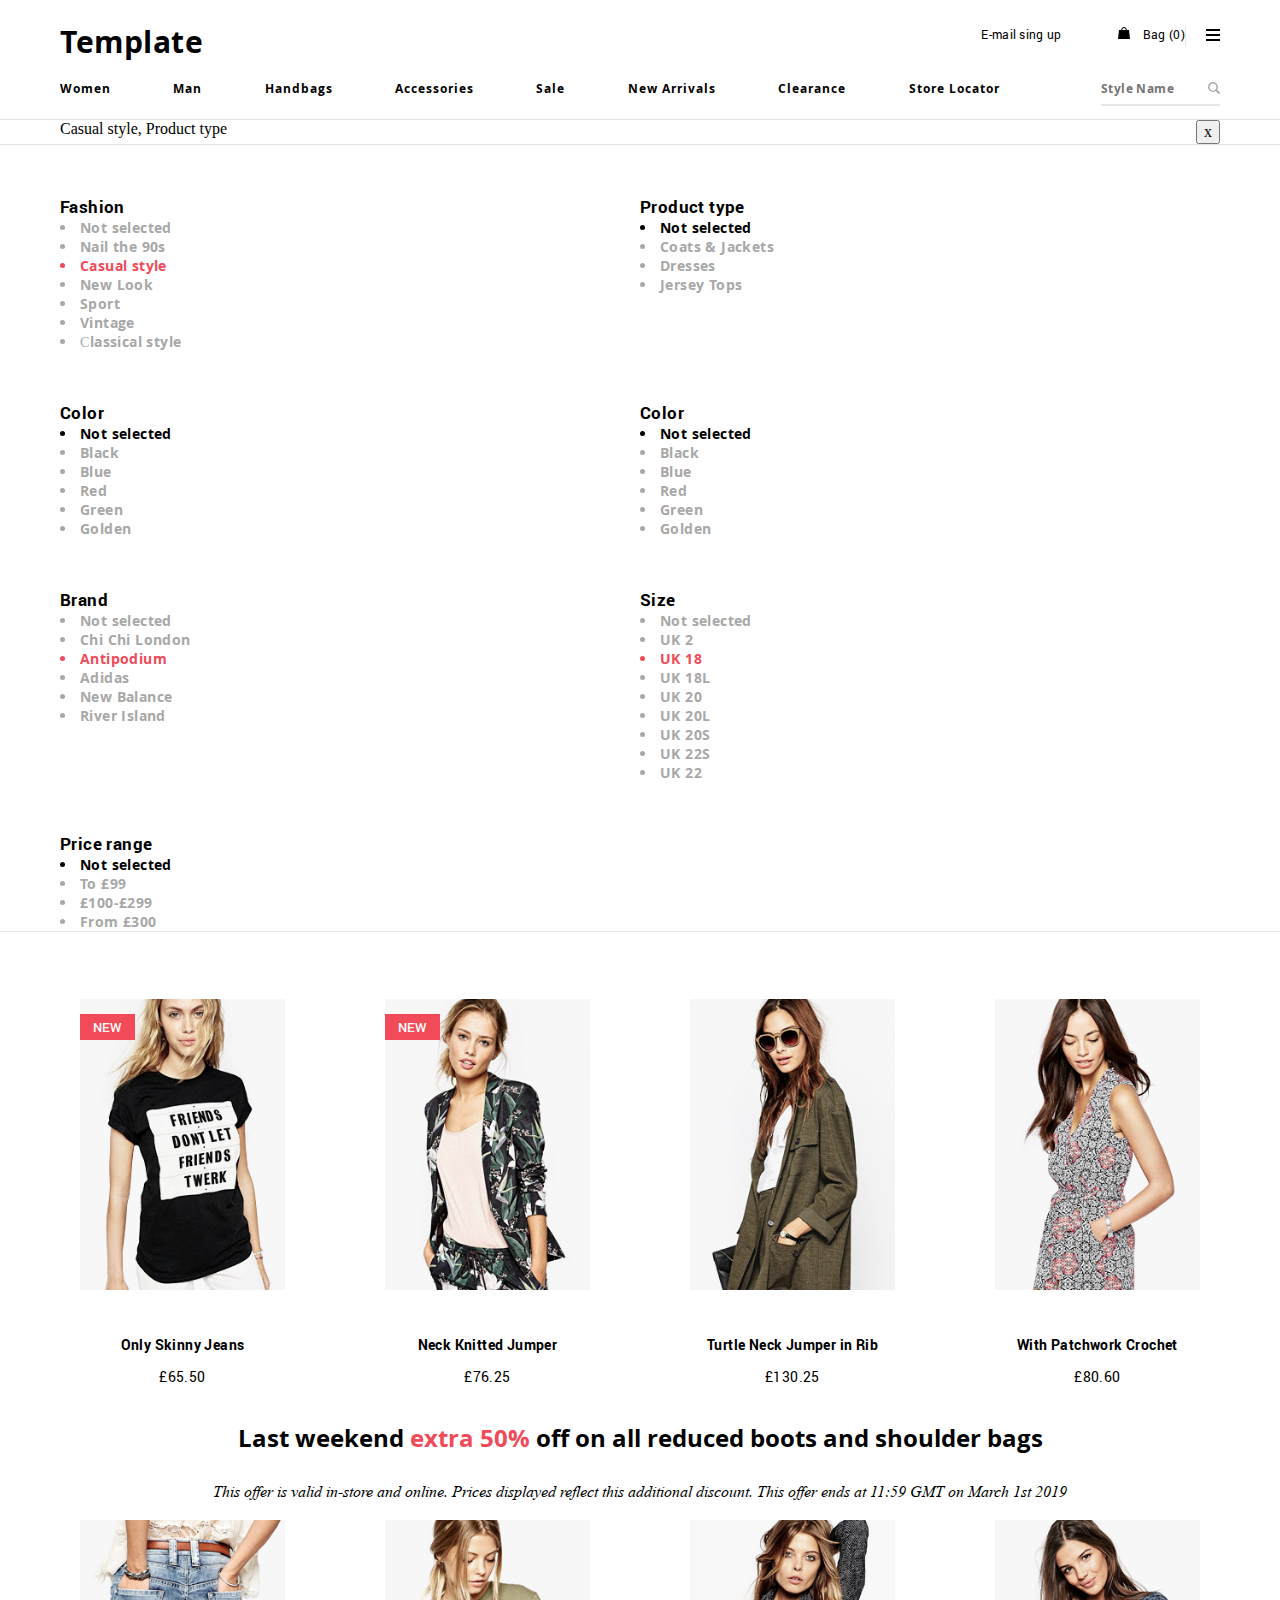
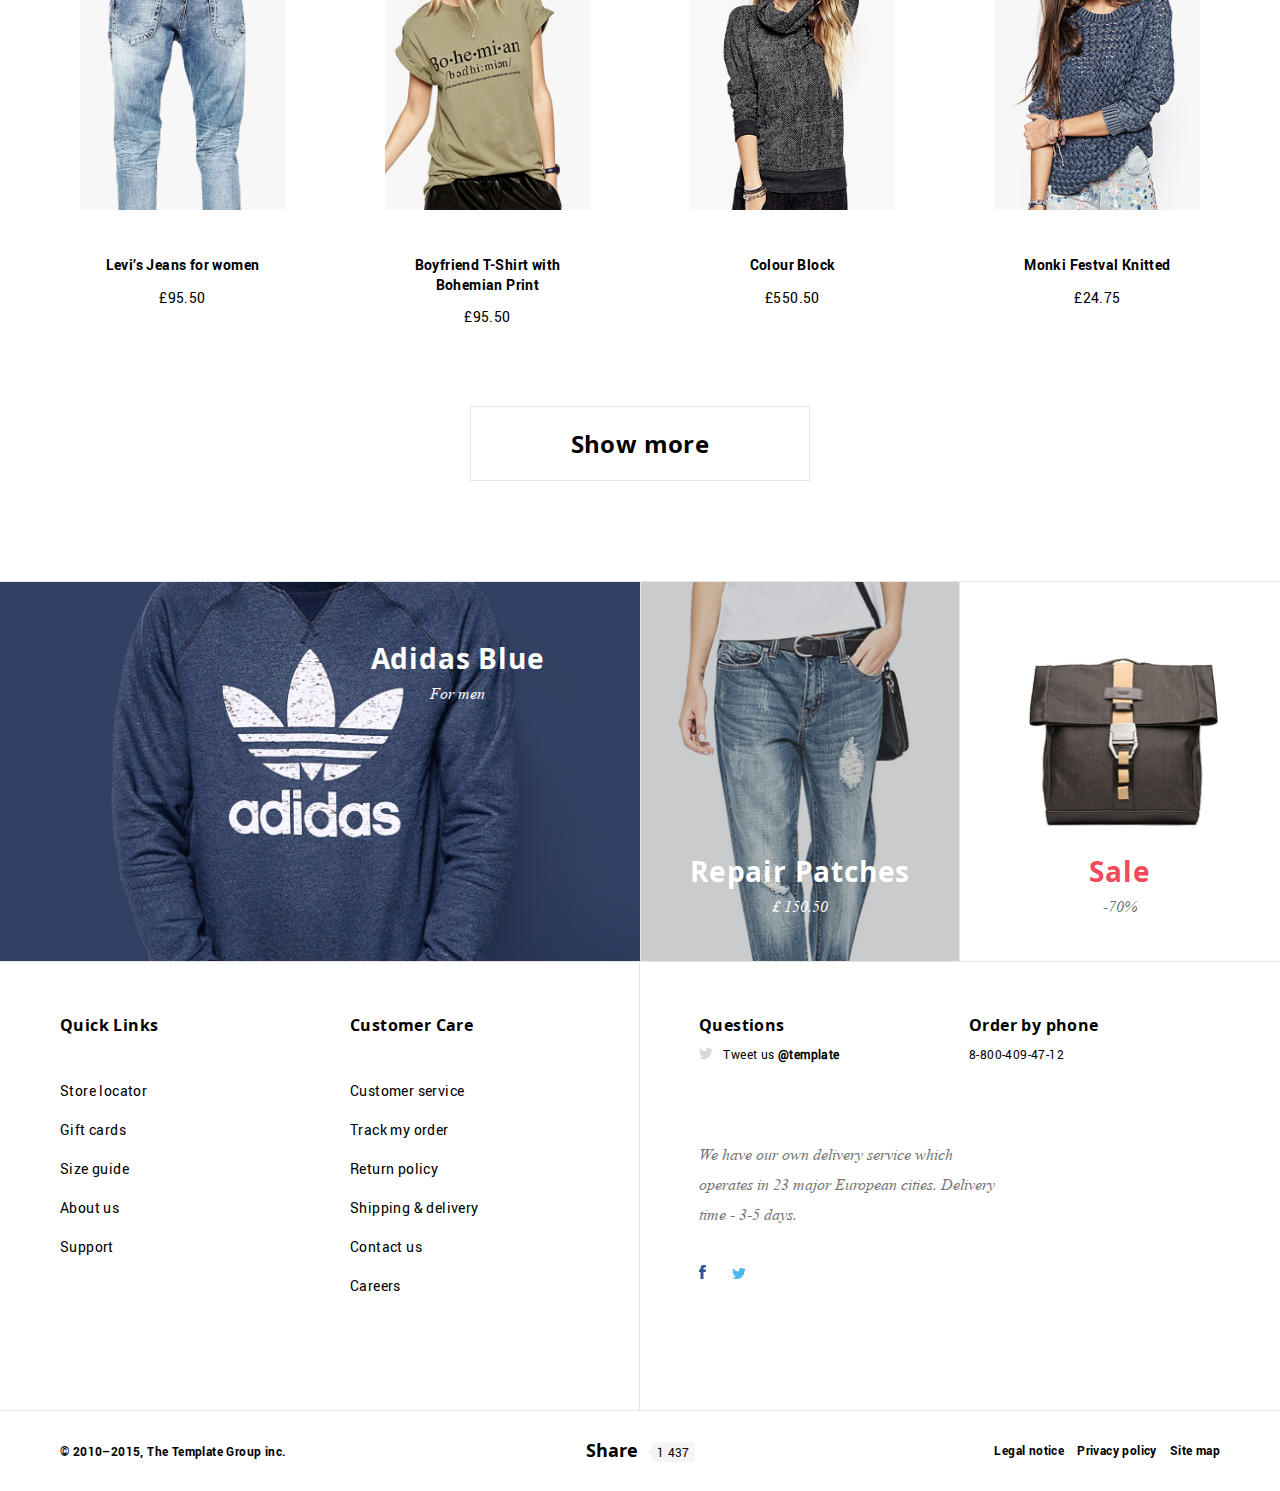
==== commit f9601e75: "a bit of catalog" ====
--- a/catalog.html
+++ b/catalog.html
@@ -16,7 +16,7 @@
     <div class="header-top-wrapper">
       <div class="header-top container">
         <div class="header-top__left">
-          <a href="index.html" class="logo sm-d-none">TL</a>
+          <a href="index.html" class="logo visible-xs">TL</a>
           <a href="index.html" class="logo xs-d-none">Template</a>
         </div>
         <div class="header-top__right">
@@ -67,41 +67,145 @@
   </header>
   <!-- Here must be filters -->
   <div class="main-content">
-
+    <div class="block_separator">
+      <div class="filter-wrap">
+        <div class="container">
+          <div class="filter-top-mobile">
+            <div class="selected-filters">
+              <span class="selected-filters__text selected-filters__text_selected">Casual style</span>,
+              <span class="selected-filters__text selected-filters__text_default">Product type</span>
+            </div>
+            <button class="filter-top__btn">x</button>
+          </div>
+        </div>
+        <div class="block_separator">
+          <div class="container">
+            <div class="filters-list">
+              <div class="filter-select">
+                <span class="filter-select__name">Fashion</span>
+                <ul class="filter-select__list subfilter">
+                  <li class="subfilter__value">Not selected</li>
+                  <li class="subfilter__value">Nail the 90s</li>
+                  <li class="subfilter__value subfilter__value_selected">Casual style</li>
+                  <li class="subfilter__value">New Look</li>
+                  <li class="subfilter__value">Sport</li>
+                  <li class="subfilter__value">Vintage</li>
+                  <li class="subfilter__value">Сlassical style</li>
+                </ul>
+              </div>
+
+              <div class="filter-select">
+                <span class="filter-select__name">Product type</span>
+                <ul class="filter-select__list subfilter">
+                  <li class="subfilter__value subfilter__value_default">Not selected</li>
+                  <li class="subfilter__value">Coats & Jackets</li>
+                  <li class="subfilter__value">Dresses</li>
+                  <li class="subfilter__value">Jersey Tops</li>
+                </ul>
+              </div>
+
+              <div class="filter-select">
+                <span class="filter-select__name">Color</span>
+                <ul class="filter-select__list subfilter">
+                  <li class="subfilter__value subfilter__value_default">Not selected</li>
+                  <li class="subfilter__value">Black</li>
+                  <li class="subfilter__value">Blue</li>
+                  <li class="subfilter__value">Red</li>
+                  <li class="subfilter__value">Green</li>
+                  <li class="subfilter__value">Golden</li>
+                </ul>
+              </div>
+
+              <div class="filter-select">
+                <span class="filter-select__name">Color</span>
+                <ul class="filter-select__list subfilter">
+                  <li class="subfilter__value subfilter__value_default">Not selected</li>
+                  <li class="subfilter__value">Black</li>
+                  <li class="subfilter__value">Blue</li>
+                  <li class="subfilter__value">Red</li>
+                  <li class="subfilter__value">Green</li>
+                  <li class="subfilter__value">Golden</li>
+                </ul>
+              </div>
+
+              <div class="filter-select">
+                <span class="filter-select__name">Brand</span>
+                <ul class="filter-select__list subfilter">
+                  <li class="subfilter__value">Not selected</li>
+                  <li class="subfilter__value">Chi Chi London</li>
+                  <li class="subfilter__value subfilter__value_selected">Antipodium</li>
+                  <li class="subfilter__value">Adidas</li>
+                  <li class="subfilter__value">New Balance</li>
+                  <li class="subfilter__value">River Island</li>
+                </ul>
+              </div>
+
+              <div class="filter-select">
+                <span class="filter-select__name">Size</span>
+                <ul class="filter-select__list subfilter">
+                  <li class="subfilter__value">Not selected</li>
+                  <li class="subfilter__value">UK 2</li>
+                  <li class="subfilter__value subfilter__value_selected">UK 18</li>
+                  <li class="subfilter__value">UK 18L</li>
+                  <li class="subfilter__value">UK 20</li>
+                  <li class="subfilter__value">UK 20L</li>
+                  <li class="subfilter__value">UK 20S</li>
+                  <li class="subfilter__value">UK 22S</li>
+                  <li class="subfilter__value">UK 22</li>
+                </ul>
+              </div>
+
+              <div class="filter-select">
+                <span class="filter-select__name">Price range</span>
+                <ul class="filter-select__list subfilter">
+                  <li class="subfilter__value subfilter__value_default">Not selected</li>
+                  <li class="subfilter__value">To £99</li>
+                  <li class="subfilter__value">£100-£299</li>
+                  <li class="subfilter__value">From £300</li>
+                </ul>
+              </div>
+
+            </div>
+          </div>
+
+        </div>
+
+      </div>
+    </div>
     <section class="section block_separator">
       <div class="container">
-        <div class="product-wrapper">
-          <!-- <div class="col-6 col-sm-4 col-lg-3"> -->
-          <div class="product-item order-xs-1">
-            <div class="product-img-wrap">
-              <img src="img/only-skinny-jeans.jpg" alt="Only Skinny Jeans" class="product-img-wrap__img">
-              <span class="product-img-wrap__label">New</span>
-              <div class="product-img-wrap__hover">
-                <a href="#" class="product-img-wrap__hover-link">View item</a>
-              </div>
-            </div>
-            <div class="product__item-descr">
-              <a href="#" class="product-item__link">Only Skinny Jeans</a>
-              <p class="product-item__text">£65.50</p>
-            </div>
-          </div>
-          <!-- </div> -->
-
-          <!-- <div class="col-6 col-sm-4 col-lg-3"> -->
-          <div class="product-item order-xs-2">
-            <div class="product-img-wrap">
-              <img src="img/neck-knitted-jumper.jpg" alt="Neck Knitted Jumper" class="product-img-wrap__img">
-              <span class="product-img-wrap__label">New</span>
-              <div class="product-img-wrap__hover">
-                <a href="#" class="product-img-wrap__hover-link">View item</a>
-              </div>
-            </div>
-            <div class="product__item-descr">
-              <a href="#" class="product-item__link">Neck Knitted Jumper</a>
-              <p class="product-item__text">£76.25</p>
-            </div>
-          </div>
-          <!-- </div> -->
+        <div class="product-wrapper row">
+          <div class="product-col col-6 col-md-4 col-lg-3 order-xs-1">
+            <div class="product-item order-xs-1">
+              <div class="product-img-wrap">
+                <img src="img/only-skinny-jeans.jpg" alt="Only Skinny Jeans" class="product-img-wrap__img">
+                <span class="product-img-wrap__label">New</span>
+                <div class="product-img-wrap__hover">
+                  <a href="#" class="product-img-wrap__hover-link">View item</a>
+                </div>
+              </div>
+              <div class="product__item-descr">
+                <a href="#" class="product-item__link">Only Skinny Jeans</a>
+                <p class="product-item__text">£65.50</p>
+              </div>
+            </div>
+          </div>
+
+          <div class="product-col col-6 col-md-4 col-lg-3 order-xs-2">
+            <div class="product-item order-xs-2">
+              <div class="product-img-wrap">
+                <img src="img/neck-knitted-jumper.jpg" alt="Neck Knitted Jumper" class="product-img-wrap__img">
+                <span class="product-img-wrap__label">New</span>
+                <div class="product-img-wrap__hover">
+                  <a href="#" class="product-img-wrap__hover-link">View item</a>
+                </div>
+              </div>
+              <div class="product__item-descr">
+                <a href="#" class="product-item__link">Neck Knitted Jumper</a>
+                <p class="product-item__text">£76.25</p>
+              </div>
+            </div>
+          </div>
 
           <div class="section-info order-xs-3 order-sm-4 order-lg-5">
             <h3 class="section-info__title">Last weekend <b class="section-info__b">extra 50% </b>off on all
@@ -111,90 +215,99 @@
               discount. This offer ends at 11:59 GMT on March 1st 2019</p>
           </div>
 
-          <!-- <div class="col-6 col-sm-4 col-lg-3"> -->
-          <div class="product-item  order-xs-4 order-sm-3 order-lg-3">
-            <div class="product-img-wrap">
-              <img src="img/turtle-neck-jumper-in-rib.jpg" alt="Turtle Neck Jumper in Rib"
-                class="product-img-wrap__img">
-              <div class="product-img-wrap__hover">
-                <a href="#" class="product-img-wrap__hover-link">View item</a>
-              </div>
-            </div>
-            <div class="product__item-descr">
-              <a href="#" class="product-item__link">Turtle Neck Jumper in Rib</a>
-              <p class="product-item__text">£130.25</p>
-            </div>
-          </div>
-          <!-- </div> -->
-
-
-
-          <!-- <div class="col-6 col-sm-4 col-lg-3"> -->
-          <div class="product-item order-xs-5 order-lg-4">
-            <div class="product-img-wrap">
-              <img src="img/with-patchwork-crochet.jpg" alt="With Patchwork Crochet" class="product-img-wrap__img">
-              <div class="product-img-wrap__hover">
-                <a href="#" class="product-img-wrap__hover-link">View item</a>
-              </div>
-            </div>
-            <div class="product__item-descr">
-              <a href="#" class="product-item__link">With Patchwork Crochet</a>
-              <p class="product-item__text">£80.60</p>
-            </div>
-          </div>
-          <!-- </div> -->
-
-
-          <div class="product-item order-xs-6">
-            <div class="product-img-wrap">
-              <img src="img/levis-jeans-for-women.jpg" alt="Levi’s Jeans for women" class="product-img-wrap__img">
-              <div class="product-img-wrap__hover">
-                <a href="#" class="product-img-wrap__hover-link">View item</a>
-              </div>
-            </div>
-            <div class="product__item-descr">
-              <a href="#" class="product-item__link">Levi’s Jeans for women</a>
-              <p class="product-item__text">£95.50</p>
-            </div>
-          </div>
-          <div class="product-item order-xs-6">
-            <div class="product-img-wrap">
-              <img src="img/boyfriend-tshirt-with-bohemian-print.jpg" alt="Boyfriend T-Shirt with
+          <div class="product-col col-6 col-md-4 col-lg-3 order-xs-4 order-sm-3 order-lg-3">
+            <div class="product-item  order-xs-4 order-sm-3 order-lg-3">
+              <div class="product-img-wrap">
+                <img src="img/turtle-neck-jumper-in-rib.jpg" alt="Turtle Neck Jumper in Rib"
+                  class="product-img-wrap__img">
+                <div class="product-img-wrap__hover">
+                  <a href="#" class="product-img-wrap__hover-link">View item</a>
+                </div>
+              </div>
+              <div class="product__item-descr">
+                <a href="#" class="product-item__link">Turtle Neck Jumper in Rib</a>
+                <p class="product-item__text">£130.25</p>
+              </div>
+            </div>
+          </div>
+
+
+
+          <div class="product-col col-6 col-md-4 col-lg-3 order-xs-5 order-lg-4">
+            <div class="product-item order-xs-5 order-lg-4">
+              <div class="product-img-wrap">
+                <img src="img/with-patchwork-crochet.jpg" alt="With Patchwork Crochet" class="product-img-wrap__img">
+                <div class="product-img-wrap__hover">
+                  <a href="#" class="product-img-wrap__hover-link">View item</a>
+                </div>
+              </div>
+              <div class="product__item-descr">
+                <a href="#" class="product-item__link">With Patchwork Crochet</a>
+                <p class="product-item__text">£80.60</p>
+              </div>
+            </div>
+          </div>
+
+
+          <div class="product-col col-6 col-md-4 col-lg-3 order-xs-6">
+            <div class="product-item order-xs-6">
+              <div class="product-img-wrap">
+                <img src="img/levis-jeans-for-women.jpg" alt="Levi’s Jeans for women" class="product-img-wrap__img">
+                <div class="product-img-wrap__hover">
+                  <a href="#" class="product-img-wrap__hover-link">View item</a>
+                </div>
+              </div>
+              <div class="product__item-descr">
+                <a href="#" class="product-item__link">Levi’s Jeans for women</a>
+                <p class="product-item__text">£95.50</p>
+              </div>
+            </div>
+          </div>
+
+          <div class="product-col col-6 col-md-4 col-lg-3 order-xs-6">
+            <div class="product-item order-xs-6">
+              <div class="product-img-wrap">
+                <img src="img/boyfriend-tshirt-with-bohemian-print.jpg" alt="Boyfriend T-Shirt with
               Bohemian Print" class="product-img-wrap__img">
-              <div class="product-img-wrap__hover">
-                <a href="#" class="product-img-wrap__hover-link">View item</a>
-              </div>
-            </div>
-            <div class="product__item-descr">
-              <a href="#" class="product-item__link">Boyfriend T-Shirt with
-                Bohemian Print</a>
-              <p class="product-item__text">£95.50</p>
-            </div>
-          </div>
-
-          <div class="product-item order-xs-6">
-            <div class="product-img-wrap">
-              <img src="img/colour-block.jpg" alt="Colour Block" class="product-img-wrap__img">
-              <div class="product-img-wrap__hover">
-                <a href="#" class="product-img-wrap__hover-link">View item</a>
-              </div>
-            </div>
-            <div class="product__item-descr">
-              <a href="#" class="product-item__link">Colour Block</a>
-              <p class="product-item__text">£550.50</p>
-            </div>
-          </div>
-
-          <div class="product-item order-xs-6">
-            <div class="product-img-wrap">
-              <img src="img/monki-festval-knitted.jpg" alt="Monki Festval Knitted" class="product-img-wrap__img">
-              <div class="product-img-wrap__hover">
-                <a href="#" class="product-img-wrap__hover-link">View item</a>
-              </div>
-            </div>
-            <div class="product__item-descr">
-              <a href="#" class="product-item__link">Monki Festval Knitted</a>
-              <p class="product-item__text">£24.75</p>
+                <div class="product-img-wrap__hover">
+                  <a href="#" class="product-img-wrap__hover-link">View item</a>
+                </div>
+              </div>
+              <div class="product__item-descr">
+                <a href="#" class="product-item__link">Boyfriend T-Shirt with
+                  Bohemian Print</a>
+                <p class="product-item__text">£95.50</p>
+              </div>
+            </div>
+          </div>
+
+          <div class="product-col col-6 col-md-4 col-lg-3 order-xs-6">
+            <div class="product-item order-xs-6">
+              <div class="product-img-wrap">
+                <img src="img/colour-block.jpg" alt="Colour Block" class="product-img-wrap__img">
+                <div class="product-img-wrap__hover">
+                  <a href="#" class="product-img-wrap__hover-link">View item</a>
+                </div>
+              </div>
+              <div class="product__item-descr">
+                <a href="#" class="product-item__link">Colour Block</a>
+                <p class="product-item__text">£550.50</p>
+              </div>
+            </div>
+          </div>
+
+          <div class="product-col col-6 col-md-4 col-lg-3 order-xs-6">
+            <div class="product-item order-xs-6">
+              <div class="product-img-wrap">
+                <img src="img/monki-festval-knitted.jpg" alt="Monki Festval Knitted" class="product-img-wrap__img">
+                <div class="product-img-wrap__hover">
+                  <a href="#" class="product-img-wrap__hover-link">View item</a>
+                </div>
+              </div>
+              <div class="product__item-descr">
+                <a href="#" class="product-item__link">Monki Festval Knitted</a>
+                <p class="product-item__text">£24.75</p>
+              </div>
             </div>
           </div>
 
@@ -207,12 +320,45 @@
       </div>
 
     </section>
+    <div class="block_separator">
+      <div class="wrapper">
+        <div class="banners">
+          <div class="banner">
+            <a href="#" class="banner-link">
+              <img class="banner-link__img" src="img/adidas-blue.jpg" alt="adidas-blue">
+              <div class="banner-text banner-text_white">
+                <div class="banner-text__title">Adidas Blue</div>
+                <div class="banner-text__info banner-text__info_white">For men</div>
+              </div>
+            </a>
+          </div>
+          <div class="banner xs-d-none">
+            <a href="catalog.html" class="banner-link">
+              <img class="banner-link__img" src="img/repair-patches.jpg" alt="repair-patches">
+              <div class="banner-text banner-text_bottom banner-text_center banner-text_white">
+                <div class="banner-text__title">Repair Patches</div>
+                <div class="banner-text__info banner-text__info_white">£ 150.50</div>
+              </div>
+            </a>
+          </div>
+          <div class="banner xs-d-none sm-d-none">
+            <a href="catalog.html" class="banner-link">
+              <img class="banner-link__img" src="img/beg-sale.jpg" alt="sale">
+              <div class="banner-text banner-text_bottom banner-text_center">
+                <div class="banner-text__title banner-text__title_red">Sale</div>
+                <div class="banner-text__info">-70%</div>
+              </div>
+            </a>
+          </div>
+        </div>
+      </div>
+    </div>
   </div>
 
   <footer>
     <div class="block_separator">
       <div class="footer-top container">
-        <div class="footer-top__left row">
+        <div class="footer-top__left">
           <div class="footer-box">
             <h5 class="footer__title">Quick Links</h5>
             <ul class="footer__list">
@@ -283,7 +429,8 @@
           <div class="footer-bottom__right">
             <ul class="footer-bottom__list">
               <li class="footer-bottom__list-item"><a href="#" class="footer-bottom__list-link"> Legal notice</a></li>
-              <li class="footer-bottom__list-item"><a href="#" class="footer-bottom__list-link">Privacy policy </a></li>
+              <li class="footer-bottom__list-item"><a href="#" class="footer-bottom__list-link">Privacy policy </a>
+              </li>
               <li class="footer-bottom__list-item"><a href="#" class="footer-bottom__list-link">Site map</a></li>
             </ul>
             <ul class="socials-list footer-bottom__socials-list">
--- a/css/main.css
+++ b/css/main.css
@@ -111,6 +111,9 @@
   -webkit-box-direction: normal;
   -ms-flex-direction: column;
   flex-direction: column; */
+  display: flex;
+  flex-direction: column;
+  height: 100vh;
   color: #000;
 }
 
@@ -127,12 +130,11 @@
   margin: 0 auto;
 }
 
-.row {
-  margin-left: -20px;
-  margin-right: -20px;
-}
-
 /* Header */
+header {
+  flex-shrink: 0;
+}
+
 .header-top {
   display: -webkit-box;
   display: -ms-flexbox;
@@ -151,10 +153,13 @@
   color: #000;
   padding-top: 21px;
 }
+
 .logo:hover {
   text-decoration: none;
 }
-
+.visible-xs {
+  display: block;
+}
 .header-top__right {
   display: -webkit-box;
   display: -ms-flexbox;
@@ -284,8 +289,8 @@
 
 /* Main content */
 .main-content {
-  -webkit-box-flex: 1;
-  -ms-flex: 1 0 auto;
+  /* -webkit-box-flex: 1; */
+  -ms-flex: 1 1 auto;
   flex: 1 0 auto;
 }
 
@@ -298,8 +303,12 @@
   display: -webkit-box;
   display: -ms-flexbox;
   display: flex;
-  -ms-flex-wrap: wrap;
-  flex-wrap: wrap;
+  justify-content: center;
+  /* -ms-flex-wrap: wrap;
+  flex-wrap: wrap; */
+}
+.banner {
+  width: 100%;
 }
 
 .banner-link {
@@ -316,6 +325,7 @@
 }
 
 .banner-link__img {
+  display: block;
   width: 100%;
   height: auto;
   max-height: 100%;
@@ -327,6 +337,19 @@
   right: 15%;
   text-align: center;
 }
+.banner-text_bottom {
+  top: auto;
+  bottom: 10%;
+}
+.banner-text_center {
+  width: 100%;
+  right: 0;
+  padding: 0 10px;
+}
+
+.banner-text_white {
+  color: #fff;
+}
 
 .banner-text__title {
   font: 22px "OpenSans-Bold";
@@ -338,6 +361,13 @@
   color: #757575;
 }
 
+.banner-text__info_white {
+  color: #fff;
+}
+.banner-text__title_red {
+  color: #f14a58;
+}
+
 /*end of Banners*/
 .xs-d-none {
   display: none;
@@ -347,6 +377,7 @@
 .section {
   padding-bottom: 100px;
 }
+
 .section__title {
   font: 26px "OpenSans-Bold";
   margin: 45px 0 0.4em;
@@ -359,6 +390,7 @@
   text-align: center;
   margin: 0.8em 0;
 }
+
 /* Best offer  */
 .best-offer {
   display: flex;
@@ -367,16 +399,19 @@
   align-items: center;
   margin-top: 62px;
 }
+
 .best-offer__total {
   display: flex;
   flex-wrap: wrap;
   justify-content: center;
   align-items: center;
 }
+
 .total-price {
   margin: 25px 0 28px;
   text-align: center;
 }
+
 .total-price_old {
   position: relative;
   display: inline-flex;
@@ -387,6 +422,7 @@
   color: #757575;
   margin: 0 0 5px 30px;
 }
+
 .total-price_old:after {
   content: "";
   display: inline-block;
@@ -398,14 +434,17 @@
   background: #f14a58;
   transform: rotate(-30deg);
 }
+
 .total-price_new {
   font: 26px "Roboto-Bold";
   letter-spacing: 0.4px;
 }
+
 .best-offer__btn-holder,
 .best-offer__total {
   width: 100%;
 }
+
 /* slider */
 .double-slider {
   display: flex;
@@ -413,17 +452,21 @@
   align-items: center;
   width: 100%;
 }
+
 .slider {
   display: flex;
   flex-flow: column wrap;
 }
+
 .slider-list {
   margin: 24px 0;
   overflow: hidden;
 }
+
 .slide {
   position: relative;
 }
+
 /* .slide.current {
   background: #f14a58;
 } */
@@ -433,10 +476,12 @@
   background: transparent;
   cursor: pointer;
 }
+
 .slider-btn__svg {
   pointer-events: none;
   width: 17px;
 }
+
 .slider-track {
   position: relative;
   top: 0;
@@ -447,12 +492,14 @@
   transform: translate3d(0, 0, 0);
   transition: transform 0.5s ease;
 }
+
 .plus,
 .equals {
   display: inline-block;
   font: 26px "Roboto-Bold";
   letter-spacing: 0.4px;
 }
+
 .plus {
   margin-top: -86px;
 }
@@ -464,17 +511,21 @@
   display: flex;
   -ms-flex-wrap: wrap;
   flex-wrap: wrap;
-  justify-content: space-between;
   margin: 67px 0;
 }
-
+.product-col {
+  display: flex;
+  justify-content: center;
+}
 .product-item {
   flex: 0 0 158px;
   max-width: 158px;
 }
+
 .product-item:hover .product-item__link {
   color: #f14a58;
 }
+
 .product-img-wrap {
   position: relative;
 }
@@ -490,6 +541,7 @@
   top: 15px;
   left: 0;
 }
+
 .product-img-wrap__hover {
   display: none;
   flex-direction: column;
@@ -502,23 +554,28 @@
   height: 100%;
   background: rgba(0, 0, 0, 0.5);
 }
+
 .product-img-wrap__img {
   width: 100%;
   display: block;
 }
+
 .product-img-wrap__hover-link {
   font: 22px "OpenSans-Bold";
   letter-spacing: 0.4px;
   color: #f14a58;
 }
+
 .product-img-wrap:hover .product-img-wrap__hover {
   display: flex;
 }
+
 .product-img-wrap__hover-link:hover,
 .product-item__link:hover {
   text-decoration: none;
   color: #f14a58;
 }
+
 .product-item__link {
   font: 12px "Roboto-Bold";
   letter-spacing: 0.4px;
@@ -535,10 +592,12 @@
   padding-top: 28px;
   text-align: center;
 }
+
 .slider-btn__ic-color {
   fill: #f14a58;
   fill-rule: evenodd;
 }
+
 .btn {
   display: flex;
   justify-content: center;
@@ -551,41 +610,90 @@
   letter-spacing: 0.4px;
   transition: border-color, color 0.3s ease;
 }
+
 .btn:hover {
   border-color: #f14a58;
   color: #f14a58;
   text-decoration: none;
 }
+
 /* Catalog */
 .section-info {
   width: 100%;
   text-align: center;
 }
+
 .section-info__title {
   font: 24px/30px "OpenSans-Bold";
 }
+
 .section-info__b {
   color: #f14a58;
 }
+
 .order-xs-1 {
   order: 1;
 }
+
 .order-xs-2 {
   order: 2;
 }
+
 .order-xs-3 {
   order: 3;
 }
+
 .order-xs-4 {
   order: 4;
 }
+
 .order-xs-5 {
   order: 5;
 }
+
 .order-xs-6 {
   order: 6;
 }
+.filter-top-mobile {
+  display: flex;
+  justify-content: space-between;
+}
+.filters-list {
+  display: flex;
+  flex-wrap: wrap;
+}
+.filter-select {
+  width: 50%;
+  margin-top: 50px;
+}
+.filter-select__name {
+  font: 16.65px "Roboto-Bold";
+  letter-spacing: 0.4px;
+}
+/* .filter-select__list {
+  
+} */
+.subfilter {
+  font: 14px "OpenSans-Bold";
+  letter-spacing: 0.4px;
+  padding: 0;
+  margin: 0;
+  list-style-position: inside;
+}
+.subfilter__value {
+  color: #a8a8a8;
+}
+.subfilter__value_default {
+  color: #000;
+}
+.subfilter__value_selected {
+  color: #f14a58;
+}
 /* Footer */
+footer {
+  flex-shrink: 0;
+}
+
 .footer-top {
   padding-top: 10px;
 }
@@ -625,7 +733,10 @@
   flex-wrap: wrap;
   justify-content: space-between;
 }
-
+.footer-top__left {
+  margin-left: -20px;
+  margin-right: -20px;
+}
 .footer-top__right {
   border-top: 1px solid #e5e5e5;
   margin: 50px -20px 0;
@@ -691,10 +802,6 @@
 .twitter-ic_color {
   fill: #4bb8f0;
   fill-rule: evenodd;
-}
-
-.footer-bottom {
-  overflow: hidden;
 }
 
 .footer-bottom__list {
@@ -759,7 +866,6 @@
   padding: 0 20px;
   border-bottom: 1px solid #e5e5e5;
 }
-
 .footer-copyright {
   display: inline-block;
   padding: 25px 0;
@@ -776,6 +882,7 @@
     margin-right: 10px;
   }
 }
+
 @media (min-width: 640px) {
   /* Footer */
   .footer-top {
@@ -894,7 +1001,9 @@
     font-size: 26px;
     text-transform: none;
   }
-
+  .visible-xs {
+    display: none;
+  }
   /* Menu */
 
   .header-menu-wrapper,
@@ -984,7 +1093,7 @@
 
   /* Banners */
   .banner {
-    width: 50%;
+    width: auto;
     position: relative;
   }
 
@@ -1005,12 +1114,14 @@
   .sm-d-none {
     display: none;
   }
+
   /* Sections */
 
   .section__title {
     font-size: 40px;
     margin-top: 83px;
   }
+
   .section__p {
     font-size: 16px;
   }
@@ -1019,30 +1130,38 @@
     flex: 0 0 205px;
     max-width: 205px;
   }
+
   .product-item__link,
   .product-item__text {
     font-size: 14px;
   }
+
   .product-item__text {
     margin: 13px 0;
   }
+
   .product__item-descr {
     padding-top: 40px;
   }
+
   .order-sm-3 {
     order: 3;
   }
+
   .order-sm-4 {
     order: 4;
   }
+
   /* Best offer */
   .double-slider {
     width: 72%;
     justify-content: space-between;
   }
+
   .slider-btn__svg {
     width: auto;
   }
+
   .plus,
   .equals,
   .total-price_new {
@@ -1056,6 +1175,7 @@
     width: 28%;
     margin-top: -130px;
   }
+
   .plus {
     margin-top: -98px;
   }
@@ -1064,16 +1184,20 @@
     display: flex;
     justify-content: space-evenly;
   }
+
   .total-price {
     margin: 0;
     width: 100%;
   }
+
   .total-price_old {
     font-size: 22px;
   }
+
   .best-offer__btn-holder {
     margin-top: 75px;
   }
+
   .btn {
     width: 340px;
   }
@@ -1085,8 +1209,7 @@
   }
 
   .container {
-    max-width: 1300px;
-    /*with paddings it's 1080px*/
+    max-width: 1300px; /*with paddings it's 1080px*/
     padding-left: 60px;
     padding-right: 60px;
   }
@@ -1094,9 +1217,14 @@
   .lg-visible {
     display: flex;
   }
+
   .lg-d-none {
     display: none;
   }
+  .sm-d-none {
+    display: block;
+  }
+
   .logo {
     font-size: 30px;
   }
@@ -1127,15 +1255,19 @@
   .section__title {
     font-size: 50px;
   }
+
   .order-lg-3 {
     order: 3;
   }
+
   .order-lg-4 {
     order: 4;
   }
+
   .order-lg-5 {
     order: 5;
   }
+
   /* .product-item {
     flex: 0 0 240px;
     max-width: 240px;
@@ -1143,23 +1275,29 @@
   .slider-list {
     margin: 38px 0;
   }
+
   .best-offer__btn-holder {
     width: auto;
   }
+
   .double-slider {
     width: 56%;
   }
+
   .product__item-descr {
     padding-top: 45px;
   }
+
   .best-offer__btn {
     margin-top: 75px;
   }
+
   .plus,
   .equals,
   .total-price_new {
     font-size: 34px;
   }
+
   .equals {
     margin-top: -98px;
   }
@@ -1167,19 +1305,28 @@
   .total-price_old {
     font-size: 26px;
   }
+
+  .total-price_new-holder {
+    justify-content: center;
+  }
+
   .btn {
     font-size: 24px;
   }
+
   .best-offer__total {
     margin-top: 9px;
     width: auto;
   }
+
   .total-price {
     text-align: unset;
   }
+
   .total-price_old {
     margin-left: 51px;
   }
+
   /* footer */
   .footer__title {
     margin-top: 52px;
@@ -1226,12 +1373,14 @@
     font-size: 18px;
   }
 }
+
 @media (min-width: 1300px) {
   .product-item {
     flex: 0 0 240px;
     max-width: 240px;
   }
 }
+
 @media (min-width: 1440px) {
   .block_separator {
     border-image: linear-gradient(
@@ -1246,7 +1395,15 @@
 }
 
 /* Grid system */
-/* .col-1 {
+div[class^="col-"] {
+  padding-left: 10px;
+  padding-right: 10px;
+}
+.row {
+  margin-left: -10px;
+  margin-right: -10px;
+}
+.col-1 {
   -ms-flex: 0 0 8.333333%;
   flex: 0 0 8.333333%;
   max-width: 8.333333%;
@@ -1318,77 +1475,15 @@
   max-width: 100%;
 }
 
-@media (min-width: 576px) {
-  .col-sm {
-    -ms-flex-preferred-size: 0;
-    flex-basis: 0;
-    -ms-flex-positive: 1;
-    flex-grow: 1;
-    max-width: 100%;
-  }
-  .col-sm-1 {
-    -ms-flex: 0 0 8.333333%;
-    flex: 0 0 8.333333%;
-    max-width: 8.333333%;
-  }
-  .col-sm-2 {
-    -ms-flex: 0 0 16.666667%;
-    flex: 0 0 16.666667%;
-    max-width: 16.666667%;
-  }
-  .col-sm-3 {
-    -ms-flex: 0 0 25%;
-    flex: 0 0 25%;
-    max-width: 25%;
-  }
-  .col-sm-4 {
-    -ms-flex: 0 0 33.333333%;
-    flex: 0 0 33.333333%;
-    max-width: 33.333333%;
-  }
-  .col-sm-5 {
-    -ms-flex: 0 0 41.666667%;
-    flex: 0 0 41.666667%;
-    max-width: 41.666667%;
-  }
-  .col-sm-6 {
-    -ms-flex: 0 0 50%;
-    flex: 0 0 50%;
-    max-width: 50%;
-  }
-  .col-sm-7 {
-    -ms-flex: 0 0 58.333333%;
-    flex: 0 0 58.333333%;
-    max-width: 58.333333%;
-  }
-  .col-sm-8 {
-    -ms-flex: 0 0 66.666667%;
-    flex: 0 0 66.666667%;
-    max-width: 66.666667%;
-  }
-  .col-sm-9 {
-    -ms-flex: 0 0 75%;
-    flex: 0 0 75%;
-    max-width: 75%;
-  }
-  .col-sm-10 {
-    -ms-flex: 0 0 83.333333%;
-    flex: 0 0 83.333333%;
-    max-width: 83.333333%;
-  }
-  .col-sm-11 {
-    -ms-flex: 0 0 91.666667%;
-    flex: 0 0 91.666667%;
-    max-width: 91.666667%;
-  }
-  .col-sm-12 {
-    -ms-flex: 0 0 100%;
-    flex: 0 0 100%;
-    max-width: 100%;
-  }
-}
-
 @media (min-width: 768px) {
+  div[class^="col-"] {
+    padding-left: 20px;
+    padding-right: 20px;
+  }
+  .row {
+    margin-left: -20px;
+    margin-right: -20px;
+  }
   .col-md {
     -ms-flex-preferred-size: 0;
     flex-basis: 0;
@@ -1458,7 +1553,15 @@
   }
 }
 
-@media (min-width: 992px) {
+@media (min-width: 1024px) {
+  div[class^="col-"] {
+    padding-left: 30px;
+    padding-right: 30px;
+  }
+  .row {
+    margin-left: -30px;
+    margin-right: -30px;
+  }
   .col-lg {
     -ms-flex-preferred-size: 0;
     flex-basis: 0;
@@ -1528,78 +1631,14 @@
   }
 }
 
-@media (min-width: 1200px) {
-  .col-xl {
-    -ms-flex-preferred-size: 0;
-    flex-basis: 0;
-    -ms-flex-positive: 1;
-    flex-grow: 1;
-    max-width: 100%;
-  }
-  .col-xl-1 {
-    -ms-flex: 0 0 8.333333%;
-    flex: 0 0 8.333333%;
-    max-width: 8.333333%;
-  }
-  .col-xl-2 {
-    -ms-flex: 0 0 16.666667%;
-    flex: 0 0 16.666667%;
-    max-width: 16.666667%;
-  }
-  .col-xl-3 {
-    -ms-flex: 0 0 25%;
-    flex: 0 0 25%;
-    max-width: 25%;
-  }
-  .col-xl-4 {
-    -ms-flex: 0 0 33.333333%;
-    flex: 0 0 33.333333%;
-    max-width: 33.333333%;
-  }
-  .col-xl-5 {
-    -ms-flex: 0 0 41.666667%;
-    flex: 0 0 41.666667%;
-    max-width: 41.666667%;
-  }
-  .col-xl-6 {
-    -ms-flex: 0 0 50%;
-    flex: 0 0 50%;
-    max-width: 50%;
-  }
-  .col-xl-7 {
-    -ms-flex: 0 0 58.333333%;
-    flex: 0 0 58.333333%;
-    max-width: 58.333333%;
-  }
-  .col-xl-8 {
-    -ms-flex: 0 0 66.666667%;
-    flex: 0 0 66.666667%;
-    max-width: 66.666667%;
-  }
-  .col-xl-9 {
-    -ms-flex: 0 0 75%;
-    flex: 0 0 75%;
-    max-width: 75%;
-  }
-  .col-xl-10 {
-    -ms-flex: 0 0 83.333333%;
-    flex: 0 0 83.333333%;
-    max-width: 83.333333%;
-  }
-  .col-xl-11 {
-    -ms-flex: 0 0 91.666667%;
-    flex: 0 0 91.666667%;
-    max-width: 91.666667%;
-  }
-  .col-xl-12 {
-    -ms-flex: 0 0 100%;
-    flex: 0 0 100%;
-    max-width: 100%;
-  }
-} */
 /*IE hacks*/
-/* :-ms-fullscreen .main-conent,
-:root .main-conent {
-  -ms-flex: 0 0 auto;
-  flex: 0 0 auto;
-} */
+:-ms-fullscreen .main-content,
+:root .main-content {
+  -ms-flex: 1 1 auto !important;
+  flex: 1 1 auto !important;
+}
+
+:-ms-fullscreen header,
+:root header {
+  overflow: hidden;
+}
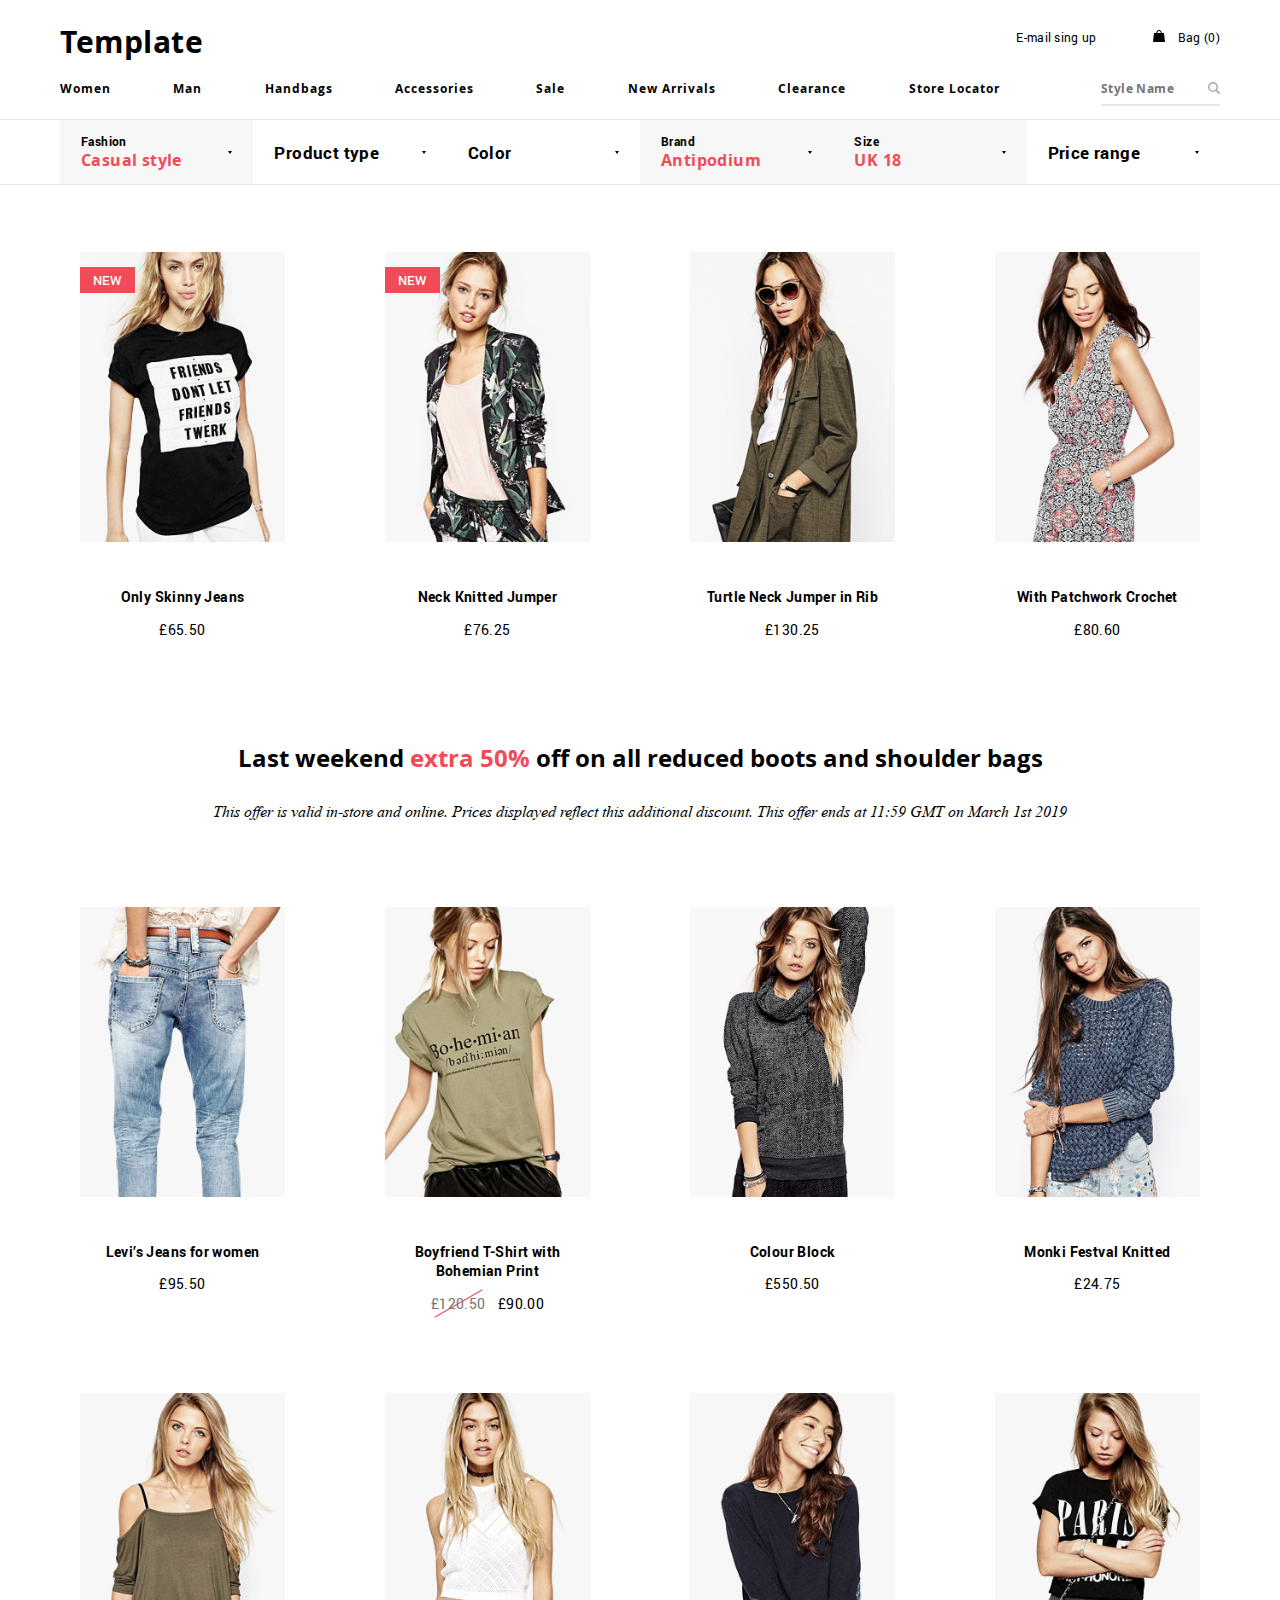
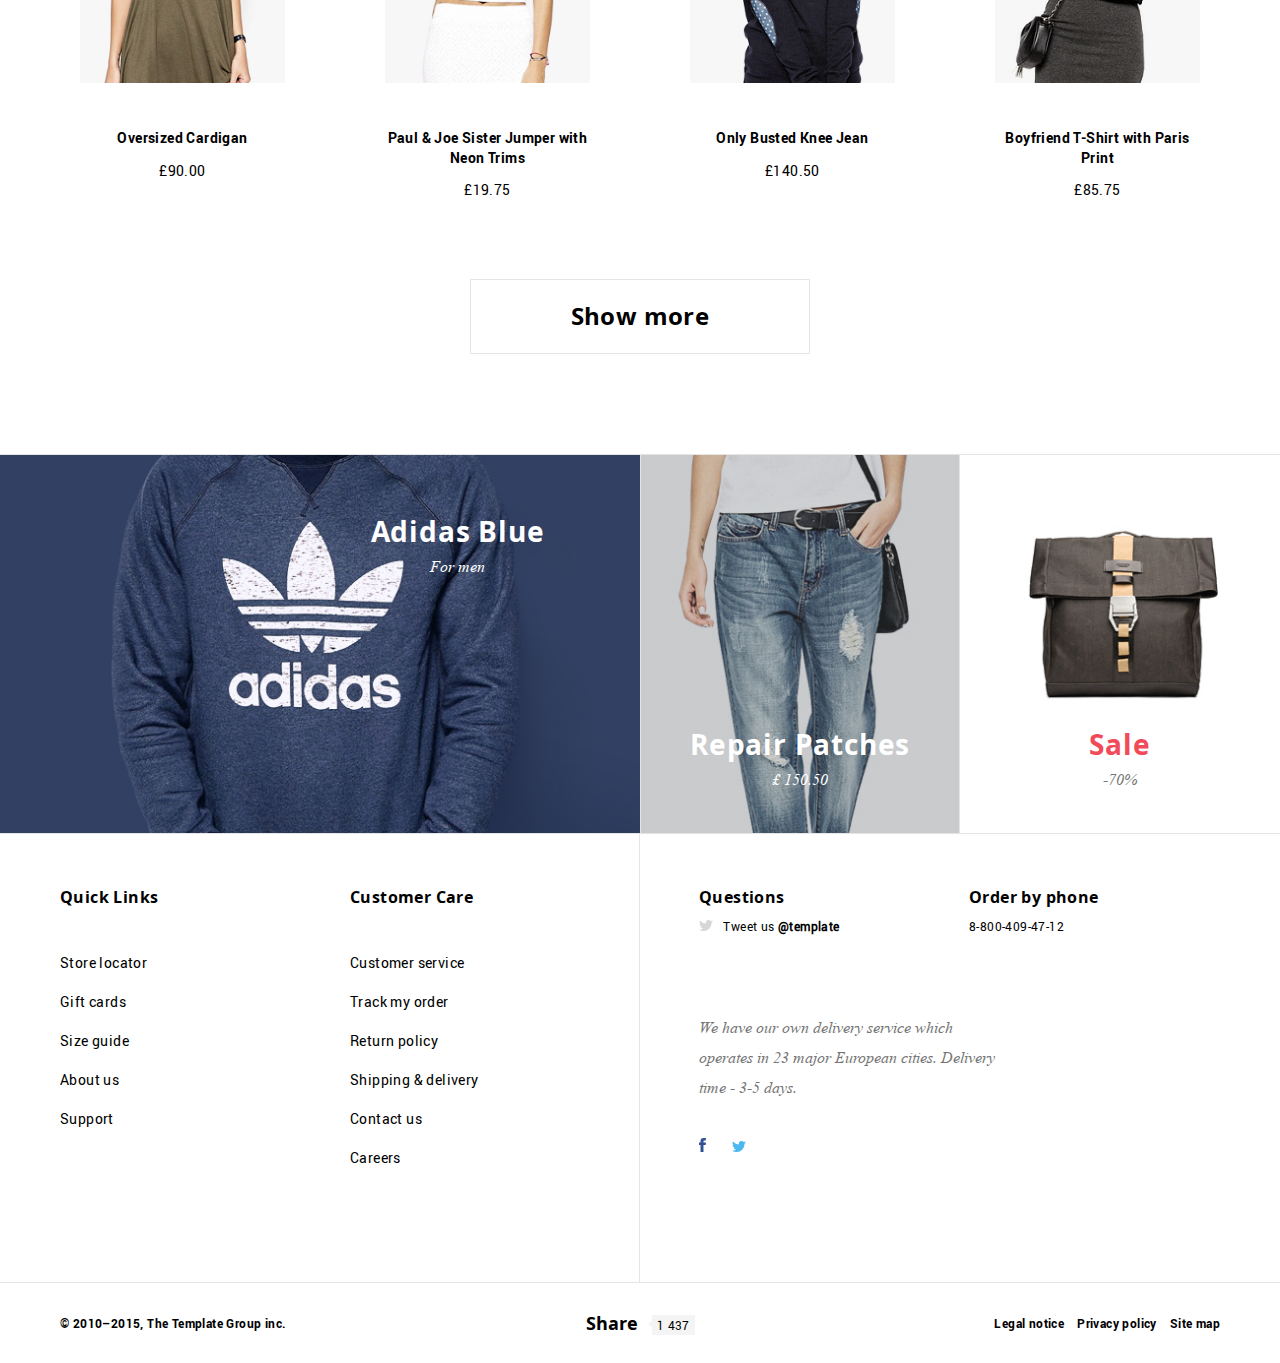
==== commit 71e08b80: "added filters (without functionality)" ====
--- a/catalog.html
+++ b/catalog.html
@@ -69,99 +69,114 @@
   <div class="main-content">
     <div class="block_separator">
       <div class="filter-wrap">
-        <div class="container">
+        <div class="filter-top-mobile-wrap container">
           <div class="filter-top-mobile">
             <div class="selected-filters">
-              <span class="selected-filters__text selected-filters__text_selected">Casual style</span>,
-              <span class="selected-filters__text selected-filters__text_default">Product type</span>
-            </div>
-            <button class="filter-top__btn">x</button>
-          </div>
-        </div>
-        <div class="block_separator">
+              <span class="selected-filters__text selected">Casual style</span>,
+              <span class="selected-filters__text">Product type</span>,
+              <span class="selected-filters__text">Color</span>,
+              <span class="selected-filters__text selected">Antipodium</span>,
+              <span class="selected-filters__text selected">UK 18</span>,
+              <span class="selected-filters__text"> Price range</span>,
+            </div>
+            <button class="filter-top__btn">
+              <svg width="15" height="15" viewBox="0 0 15 15" class="close-ic">
+                <path class="close-ic__path"
+                  d="M339.993,29.375l2.382-2.382,12.632,12.632-2.382,2.382Zm12.632-2.382,2.382,2.382L342.375,42.007l-2.382-2.382Z"
+                  transform="translate(-340 -27)" />
+              </svg>
+              <span class="arrow-down">&nbsp;</span>
+
+            </button>
+          </div>
+        </div>
+        <div class="filters-list-wrap block_separator">
           <div class="container">
             <div class="filters-list">
+              <div class="filter-select selected">
+                <div class="filter-select-values">
+                  <span class="filter-select__name">Fashion</span>
+                  <span class="filter-select__value">Casual style</span>
+                </div>
+                <ul class="filter-select__list subfilter">
+                  <li class="subfilter__value" data-val="0">Not selected</li>
+                  <li class="subfilter__value" data-val="Nail the 90s">Nail the 90s</li>
+                  <li class="subfilter__value subfilter__value_selected" data-val="Casual style">Casual style</li>
+                  <li class="subfilter__value" data-val="New Look">New Look</li>
+                  <li class="subfilter__value" data-val="Sport">Sport</li>
+                  <li class="subfilter__value" data-val="Vintage">Vintage</li>
+                  <li class="subfilter__value" data-val="Сlassical style">Classical style</li>
+                </ul>
+              </div>
+
               <div class="filter-select">
-                <span class="filter-select__name">Fashion</span>
+                <div class="filter-select-values">
+                  <span class="filter-select__name">Product type</span>
+                </div>
                 <ul class="filter-select__list subfilter">
-                  <li class="subfilter__value">Not selected</li>
-                  <li class="subfilter__value">Nail the 90s</li>
-                  <li class="subfilter__value subfilter__value_selected">Casual style</li>
-                  <li class="subfilter__value">New Look</li>
-                  <li class="subfilter__value">Sport</li>
-                  <li class="subfilter__value">Vintage</li>
-                  <li class="subfilter__value">Сlassical style</li>
+                  <li class="subfilter__value subfilter__value_default" data-val="0">Not selected</li>
+                  <li class="subfilter__value" data-val="Coats & Jackets">Coats & Jackets</li>
+                  <li class="subfilter__value" data-val="Dresses">Dresses</li>
+                  <li class="subfilter__value" data-val="Jersey Tops">Jersey Tops</li>
                 </ul>
               </div>
 
               <div class="filter-select">
-                <span class="filter-select__name">Product type</span>
+                <div class="filter-select-values">
+                  <span class="filter-select__name">Color</span>
+                </div>
                 <ul class="filter-select__list subfilter">
-                  <li class="subfilter__value subfilter__value_default">Not selected</li>
-                  <li class="subfilter__value">Coats & Jackets</li>
-                  <li class="subfilter__value">Dresses</li>
-                  <li class="subfilter__value">Jersey Tops</li>
+                  <li class="subfilter__value subfilter__value_default" data-val="0">Not selected</li>
+                  <li class="subfilter__value" data-val="Black">Black</li>
+                  <li class="subfilter__value" data-val="Blue">Blue</li>
+                  <li class="subfilter__value" data-val="Red">Red</li>
+                  <li class="subfilter__value" data-val="Green">Green</li>
+                  <li class="subfilter__value" data-val="Golden">Golden</li>
                 </ul>
               </div>
 
+              <div class="filter-select selected">
+                <div class="filter-select-values">
+                  <span class="filter-select__name">Brand</span>
+                  <span class="filter-select__value">Antipodium</span>
+                </div>
+                <ul class="filter-select__list subfilter">
+                  <li class="subfilter__value" data-val="0">Not selected</li>
+                  <li class="subfilter__value" data-val="Chi Chi London">Chi Chi London</li>
+                  <li class="subfilter__value subfilter__value_selected" data-val="Antipodium">Antipodium</li>
+                  <li class="subfilter__value" data-val="Adidas">Adidas</li>
+                  <li class="subfilter__value" data-val="New Balance">New Balance</li>
+                  <li class="subfilter__value" data-val="River Island">River Island</li>
+                </ul>
+              </div>
+
+              <div class="filter-select selected">
+                <div class="filter-select-values">
+                  <span class="filter-select__name">Size</span>
+                  <span class="filter-select__value">UK 18</span>
+                </div>
+                <ul class="filter-select__list subfilter">
+                  <li class="subfilter__value" data-val="0">Not selected</li>
+                  <li class="subfilter__value" data-val="UK 2">UK 2</li>
+                  <li class="subfilter__value subfilter__value_selected" data-val="UK 18">UK 18</li>
+                  <li class="subfilter__value" data-val="UK 18L">UK 18L</li>
+                  <li class="subfilter__value" data-val="UK 20">UK 20</li>
+                  <li class="subfilter__value" data-val="UK 20L">UK 20L</li>
+                  <li class="subfilter__value" data-val="UK 20S">UK 20S</li>
+                  <li class="subfilter__value" data-val="UK 22S">UK 22S</li>
+                  <li class="subfilter__value" data-val="UK 22">UK 22</li>
+                </ul>
+              </div>
+
               <div class="filter-select">
-                <span class="filter-select__name">Color</span>
+                <div class="filter-select-values">
+                  <span class="filter-select__name">Price range</span>
+                </div>
                 <ul class="filter-select__list subfilter">
-                  <li class="subfilter__value subfilter__value_default">Not selected</li>
-                  <li class="subfilter__value">Black</li>
-                  <li class="subfilter__value">Blue</li>
-                  <li class="subfilter__value">Red</li>
-                  <li class="subfilter__value">Green</li>
-                  <li class="subfilter__value">Golden</li>
-                </ul>
-              </div>
-
-              <div class="filter-select">
-                <span class="filter-select__name">Color</span>
-                <ul class="filter-select__list subfilter">
-                  <li class="subfilter__value subfilter__value_default">Not selected</li>
-                  <li class="subfilter__value">Black</li>
-                  <li class="subfilter__value">Blue</li>
-                  <li class="subfilter__value">Red</li>
-                  <li class="subfilter__value">Green</li>
-                  <li class="subfilter__value">Golden</li>
-                </ul>
-              </div>
-
-              <div class="filter-select">
-                <span class="filter-select__name">Brand</span>
-                <ul class="filter-select__list subfilter">
-                  <li class="subfilter__value">Not selected</li>
-                  <li class="subfilter__value">Chi Chi London</li>
-                  <li class="subfilter__value subfilter__value_selected">Antipodium</li>
-                  <li class="subfilter__value">Adidas</li>
-                  <li class="subfilter__value">New Balance</li>
-                  <li class="subfilter__value">River Island</li>
-                </ul>
-              </div>
-
-              <div class="filter-select">
-                <span class="filter-select__name">Size</span>
-                <ul class="filter-select__list subfilter">
-                  <li class="subfilter__value">Not selected</li>
-                  <li class="subfilter__value">UK 2</li>
-                  <li class="subfilter__value subfilter__value_selected">UK 18</li>
-                  <li class="subfilter__value">UK 18L</li>
-                  <li class="subfilter__value">UK 20</li>
-                  <li class="subfilter__value">UK 20L</li>
-                  <li class="subfilter__value">UK 20S</li>
-                  <li class="subfilter__value">UK 22S</li>
-                  <li class="subfilter__value">UK 22</li>
-                </ul>
-              </div>
-
-              <div class="filter-select">
-                <span class="filter-select__name">Price range</span>
-                <ul class="filter-select__list subfilter">
-                  <li class="subfilter__value subfilter__value_default">Not selected</li>
-                  <li class="subfilter__value">To £99</li>
-                  <li class="subfilter__value">£100-£299</li>
-                  <li class="subfilter__value">From £300</li>
+                  <li class="subfilter__value subfilter__value_default" data-val="0">Not selected</li>
+                  <li class="subfilter__value" data-val="To £99">To £99</li>
+                  <li class="subfilter__value" data-val="£100-£299">£100-£299</li>
+                  <li class="subfilter__value" data-val="From £300">From £300</li>
                 </ul>
               </div>
 
@@ -186,7 +201,7 @@
               </div>
               <div class="product__item-descr">
                 <a href="#" class="product-item__link">Only Skinny Jeans</a>
-                <p class="product-item__text">£65.50</p>
+                <p class="product-item__price">£65.50</p>
               </div>
             </div>
           </div>
@@ -202,7 +217,7 @@
               </div>
               <div class="product__item-descr">
                 <a href="#" class="product-item__link">Neck Knitted Jumper</a>
-                <p class="product-item__text">£76.25</p>
+                <p class="product-item__price">£76.25</p>
               </div>
             </div>
           </div>
@@ -226,7 +241,7 @@
               </div>
               <div class="product__item-descr">
                 <a href="#" class="product-item__link">Turtle Neck Jumper in Rib</a>
-                <p class="product-item__text">£130.25</p>
+                <p class="product-item__price">£130.25</p>
               </div>
             </div>
           </div>
@@ -243,7 +258,7 @@
               </div>
               <div class="product__item-descr">
                 <a href="#" class="product-item__link">With Patchwork Crochet</a>
-                <p class="product-item__text">£80.60</p>
+                <p class="product-item__price">£80.60</p>
               </div>
             </div>
           </div>
@@ -259,7 +274,7 @@
               </div>
               <div class="product__item-descr">
                 <a href="#" class="product-item__link">Levi’s Jeans for women</a>
-                <p class="product-item__text">£95.50</p>
+                <p class="product-item__price">£95.50</p>
               </div>
             </div>
           </div>
@@ -276,7 +291,11 @@
               <div class="product__item-descr">
                 <a href="#" class="product-item__link">Boyfriend T-Shirt with
                   Bohemian Print</a>
-                <p class="product-item__text">£95.50</p>
+
+                <div class="product-item__price-holder">
+                  <p class="product-item__price old">£120.50</p>
+                  <p class="product-item__price">£90.00</p>
+                </div>
               </div>
             </div>
           </div>
@@ -291,7 +310,9 @@
               </div>
               <div class="product__item-descr">
                 <a href="#" class="product-item__link">Colour Block</a>
-                <p class="product-item__text">£550.50</p>
+                <div class="product-item__price-holder">
+                  <p class="product-item__price">£550.50</p>
+                </div>
               </div>
             </div>
           </div>
@@ -306,7 +327,81 @@
               </div>
               <div class="product__item-descr">
                 <a href="#" class="product-item__link">Monki Festval Knitted</a>
-                <p class="product-item__text">£24.75</p>
+                <div class="product-item__price-holder">
+                  <p class="product-item__price">£24.75</p>
+                </div>
+              </div>
+            </div>
+          </div>
+
+          <div class="product-col col-6 col-md-4 col-lg-3 order-xs-6">
+            <div class="product-item order-xs-6">
+              <div class="product-img-wrap">
+                <img src="img/oversized-cardigan.jpg" alt="Oversized Cardigan" class="product-img-wrap__img">
+                <div class="product-img-wrap__hover">
+                  <a href="#" class="product-img-wrap__hover-link">View item</a>
+                </div>
+              </div>
+              <div class="product__item-descr">
+                <a href="#" class="product-item__link">Oversized Cardigan</a>
+                <div class="product-item__price-holder">
+                  <p class="product-item__price">£90.00</p>
+                </div>
+              </div>
+            </div>
+          </div>
+
+          <div class="product-col col-6 col-md-4 col-lg-3 order-xs-6">
+            <div class="product-item order-xs-6">
+              <div class="product-img-wrap">
+                <img src="img/paul-joe-sister-jumper-with-neon-trims.jpg" alt="Paul & Joe Sister Jumper 
+                with Neon Trims" class="product-img-wrap__img">
+                <div class="product-img-wrap__hover">
+                  <a href="#" class="product-img-wrap__hover-link">View item</a>
+                </div>
+              </div>
+              <div class="product__item-descr">
+                <a href="#" class="product-item__link">Paul & Joe Sister Jumper
+                  with Neon Trims</a>
+                <div class="product-item__price-holder">
+                  <p class="product-item__price">£19.75</p>
+                </div>
+              </div>
+            </div>
+          </div>
+
+          <div class="product-col col-6 col-md-4 col-lg-3 order-xs-6">
+            <div class="product-item order-xs-6">
+              <div class="product-img-wrap">
+                <img src="img/only-busted-knee-jean.jpg" alt="Only Busted Knee Jean" class="product-img-wrap__img">
+                <div class="product-img-wrap__hover">
+                  <a href="#" class="product-img-wrap__hover-link">View item</a>
+                </div>
+              </div>
+              <div class="product__item-descr">
+                <a href="#" class="product-item__link">Only Busted Knee Jean</a>
+                <div class="product-item__price-holder">
+                  <p class="product-item__price">£140.50</p>
+                </div>
+              </div>
+            </div>
+          </div>
+
+          <div class="product-col col-6 col-md-4 col-lg-3 order-xs-6">
+            <div class="product-item order-xs-6">
+              <div class="product-img-wrap">
+                <img src="img/boyfriend-tshirt-with-paris-print.jpg" alt="Boyfriend T-Shirt with
+                Paris Print" class="product-img-wrap__img">
+                <div class="product-img-wrap__hover">
+                  <a href="#" class="product-img-wrap__hover-link">View item</a>
+                </div>
+              </div>
+              <div class="product__item-descr">
+                <a href="#" class="product-item__link">Boyfriend T-Shirt with
+                  Paris Print</a>
+                <div class="product-item__price-holder">
+                  <p class="product-item__price">£85.75</p>
+                </div>
               </div>
             </div>
           </div>
@@ -341,7 +436,7 @@
               </div>
             </a>
           </div>
-          <div class="banner xs-d-none sm-d-none">
+          <div class="banner xs-d-none sm-d-none lg-visible">
             <a href="catalog.html" class="banner-link">
               <img class="banner-link__img" src="img/beg-sale.jpg" alt="sale">
               <div class="banner-text banner-text_bottom banner-text_center">
--- a/css/main.css
+++ b/css/main.css
@@ -77,6 +77,9 @@
 * {
   box-sizing: border-box;
 }
+*:focus {
+  outline: none;
+}
 
 input[type="search"],
 input[type="email"],
@@ -511,11 +514,12 @@
   display: flex;
   -ms-flex-wrap: wrap;
   flex-wrap: wrap;
-  margin: 67px 0;
+  margin-top: 67px;
 }
 .product-col {
   display: flex;
   justify-content: center;
+  margin-bottom: 67px;
 }
 .product-item {
   flex: 0 0 158px;
@@ -580,13 +584,34 @@
   font: 12px "Roboto-Bold";
   letter-spacing: 0.4px;
 }
-
-.product-item__text {
+.product-item__price-holder {
+  display: flex;
+  justify-content: center;
+  align-items: center;
+}
+.product-item__price {
   font: 12px "Roboto";
   letter-spacing: 0.4px;
-  margin: 10px 0;
-}
-
+  margin: 10px 6px;
+}
+.product-item__price.old {
+  position: relative;
+  display: inline-flex;
+  justify-content: center;
+  align-items: center;
+  color: #757575;
+}
+.product-item__price.old:after {
+  content: "";
+  display: inline-block;
+  position: absolute;
+  top: auto;
+  left: auto;
+  width: 100%;
+  height: 1px;
+  background: #f14a58;
+  transform: rotate(-30deg);
+}
 .product__item-descr {
   /* padding: 28px 0; */
   padding-top: 28px;
@@ -621,6 +646,7 @@
 .section-info {
   width: 100%;
   text-align: center;
+  margin-bottom: 67px;
 }
 
 .section-info__title {
@@ -654,9 +680,57 @@
 .order-xs-6 {
   order: 6;
 }
+/* filters */
+.filter-top__btn {
+  padding: 10px;
+  width: 38px;
+  height: 100%;
+  display: flex;
+  align-items: center;
+  justify-content: center;
+  background-color: transparent;
+  border: none;
+}
+.close-ic {
+  display: none;
+}
+.close-ic__path {
+  fill: #f14a58;
+  fill-rule: evenodd;
+}
+.arrow-down {
+  display: inline-block;
+  width: 0;
+  height: 0;
+  border-style: solid;
+  border-width: 3px 2.5px 0 2.5px;
+  border-color: #000 transparent transparent transparent;
+}
+.filter-top__btn.open .close-ic {
+  display: block;
+}
+.filter-top__btn.open .arrow-down {
+  display: none;
+}
 .filter-top-mobile {
   display: flex;
   justify-content: space-between;
+  align-items: center;
+  height: 55px;
+  font: 13px "OpenSans-Bold";
+  letter-spacing: 0.4px;
+}
+.selected-filters__text {
+  color: #000;
+}
+.selected-filters__text.selected {
+  color: #f14a58;
+}
+.filters-list-wrap {
+  display: none;
+}
+.filters-list-wrap.active {
+  display: block;
 }
 .filters-list {
   display: flex;
@@ -666,22 +740,24 @@
   width: 50%;
   margin-top: 50px;
 }
+.filter-select-values .filter-select__value {
+  display: none;
+}
 .filter-select__name {
   font: 16.65px "Roboto-Bold";
   letter-spacing: 0.4px;
 }
-/* .filter-select__list {
-  
-} */
+
 .subfilter {
   font: 14px "OpenSans-Bold";
   letter-spacing: 0.4px;
-  padding: 0;
+  padding: 14px 0;
   margin: 0;
   list-style-position: inside;
 }
 .subfilter__value {
   color: #a8a8a8;
+  padding: 9px 0;
 }
 .subfilter__value_default {
   color: #000;
@@ -1132,12 +1208,12 @@
   }
 
   .product-item__link,
-  .product-item__text {
+  .product-item__price {
     font-size: 14px;
   }
 
-  .product-item__text {
-    margin: 13px 0;
+  .product-item__price {
+    margin: 13px 6px;
   }
 
   .product__item-descr {
@@ -1201,6 +1277,10 @@
   .btn {
     width: 340px;
   }
+  /* filters */
+  .filter-select {
+    width: 33.333%;
+  }
 }
 
 @media (min-width: 1024px) {
@@ -1221,9 +1301,9 @@
   .lg-d-none {
     display: none;
   }
-  .sm-d-none {
+  /* .sm-d-none {
     display: block;
-  }
+  } */
 
   .logo {
     font-size: 30px;
@@ -1326,7 +1406,89 @@
   .total-price_old {
     margin-left: 51px;
   }
-
+  /* filters */
+  .filters-list-wrap {
+    display: block;
+  }
+  .filter-top-mobile-wrap {
+    display: none;
+  }
+  .filters-list-wrap {
+    border-top: 0;
+  }
+  .filter-select {
+    position: relative;
+    cursor: pointer;
+    width: auto;
+    height: 64px;
+    display: flex;
+    align-items: center;
+    justify-content: space-between;
+    flex: 1;
+    padding: 0 20px;
+    margin: 0;
+    border-left: 1px solid transparent;
+    border-right: 1px solid transparent;
+  }
+  .filter-select.selected {
+    background-color: #f7f7f7;
+  }
+  .filter-select:after {
+    content: "";
+    width: 0;
+    height: 0;
+    display: inline-block;
+    border-style: solid;
+    border-width: 3px 2.5px 0 2.5px;
+    border-color: #000 transparent transparent transparent;
+  }
+
+  .filter-select__list {
+    display: none;
+    width: 100%;
+    position: absolute;
+    top: 100%;
+    left: 0;
+    z-index: 10;
+    background: #fff;
+    border: 1px solid #e5e5e5;
+    box-shadow: 0 5px 10px #ccc;
+    padding: 7px 0;
+  }
+  .filter-select:hover {
+    border-color: #e5e5e5;
+  }
+  .filter-select:hover .filter-select__list {
+    display: block;
+  }
+  .filter-select-values {
+    display: flex;
+    flex-direction: column;
+  }
+  .filter-select.selected .filter-select__name {
+    font-size: 12px;
+  }
+  .filter-select-values .filter-select__value {
+    display: block;
+  }
+  .filter-select.selected .filter-select__value {
+    color: #f14a58;
+    font: 16px "OpenSans-Bold";
+    letter-spacing: 0.4px;
+  }
+  .subfilter {
+    list-style: none;
+  }
+  .subfilter__value {
+    cursor: pointer;
+    font-size: 12px;
+    padding: 6px 20px;
+    color: #000;
+  }
+  .subfilter__value:hover {
+    color: #f14a58;
+    background: #f7f7f7;
+  }
   /* footer */
   .footer__title {
     margin-top: 52px;
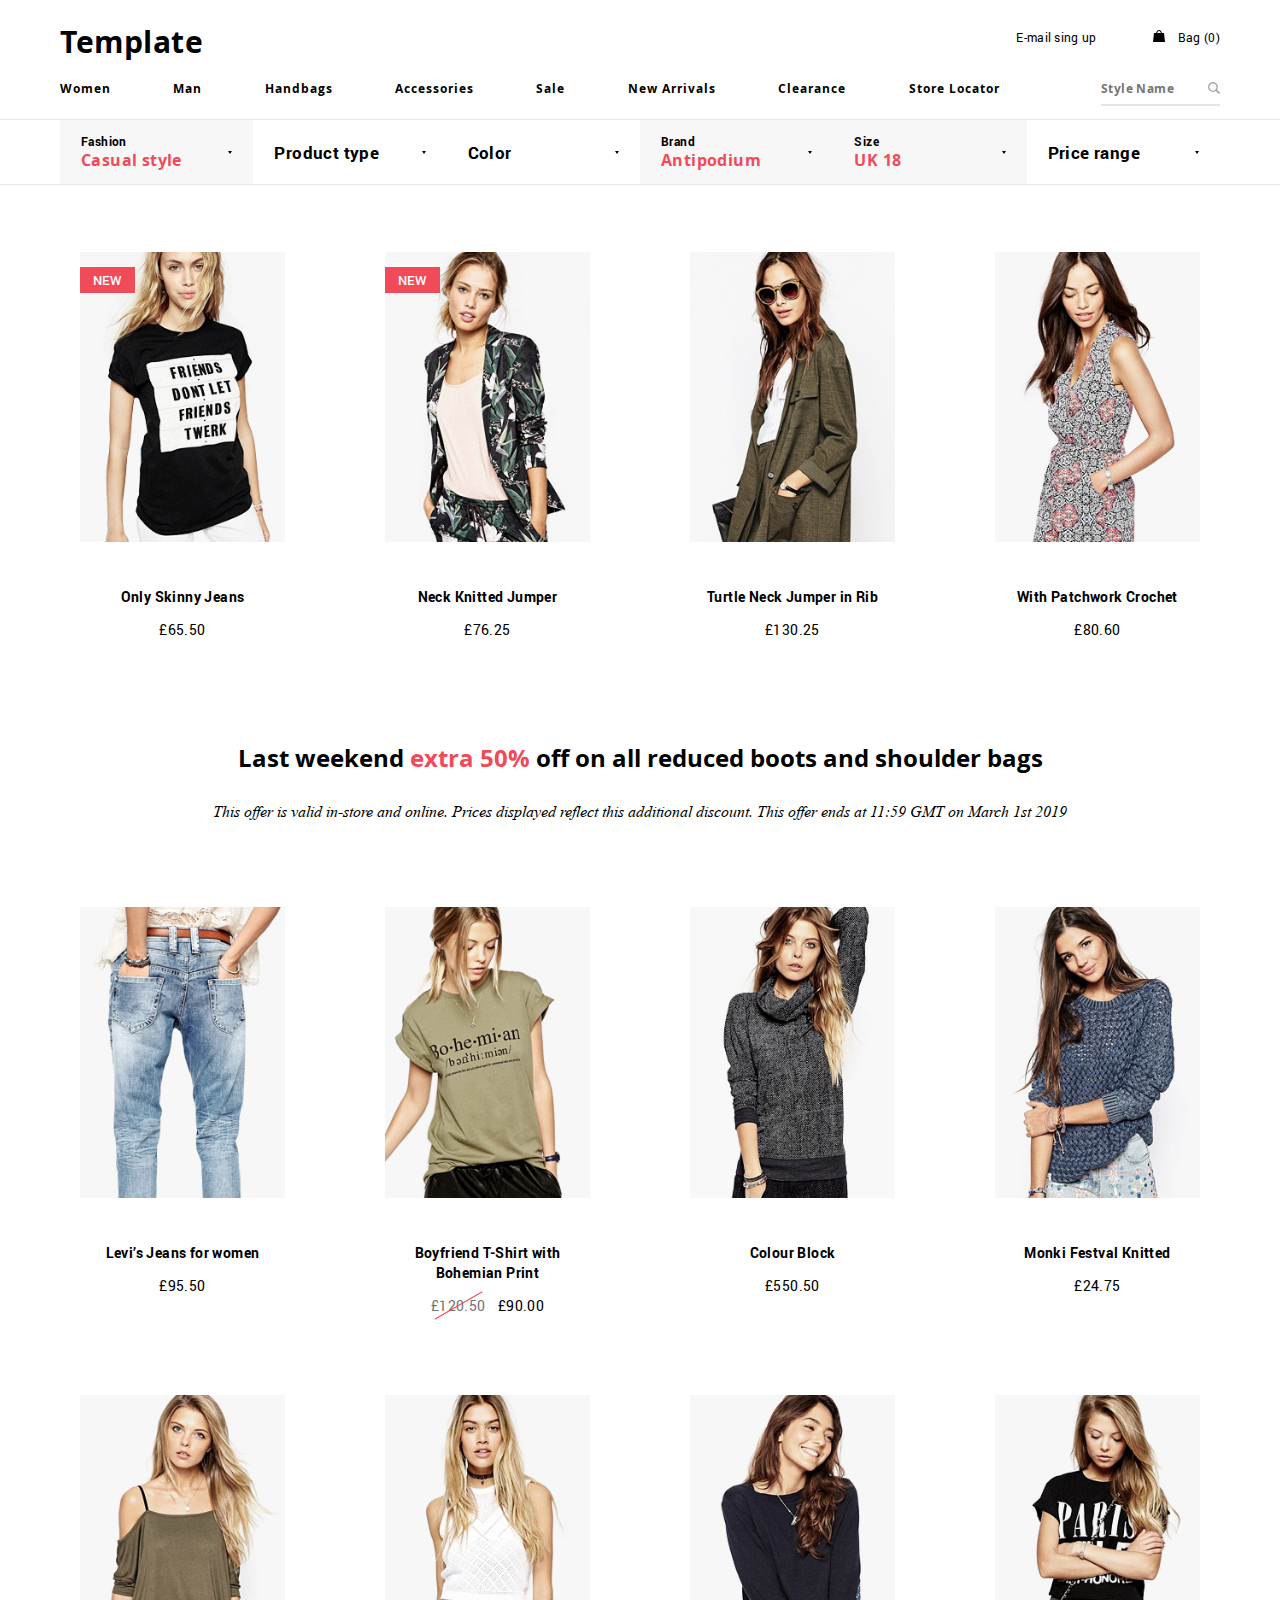
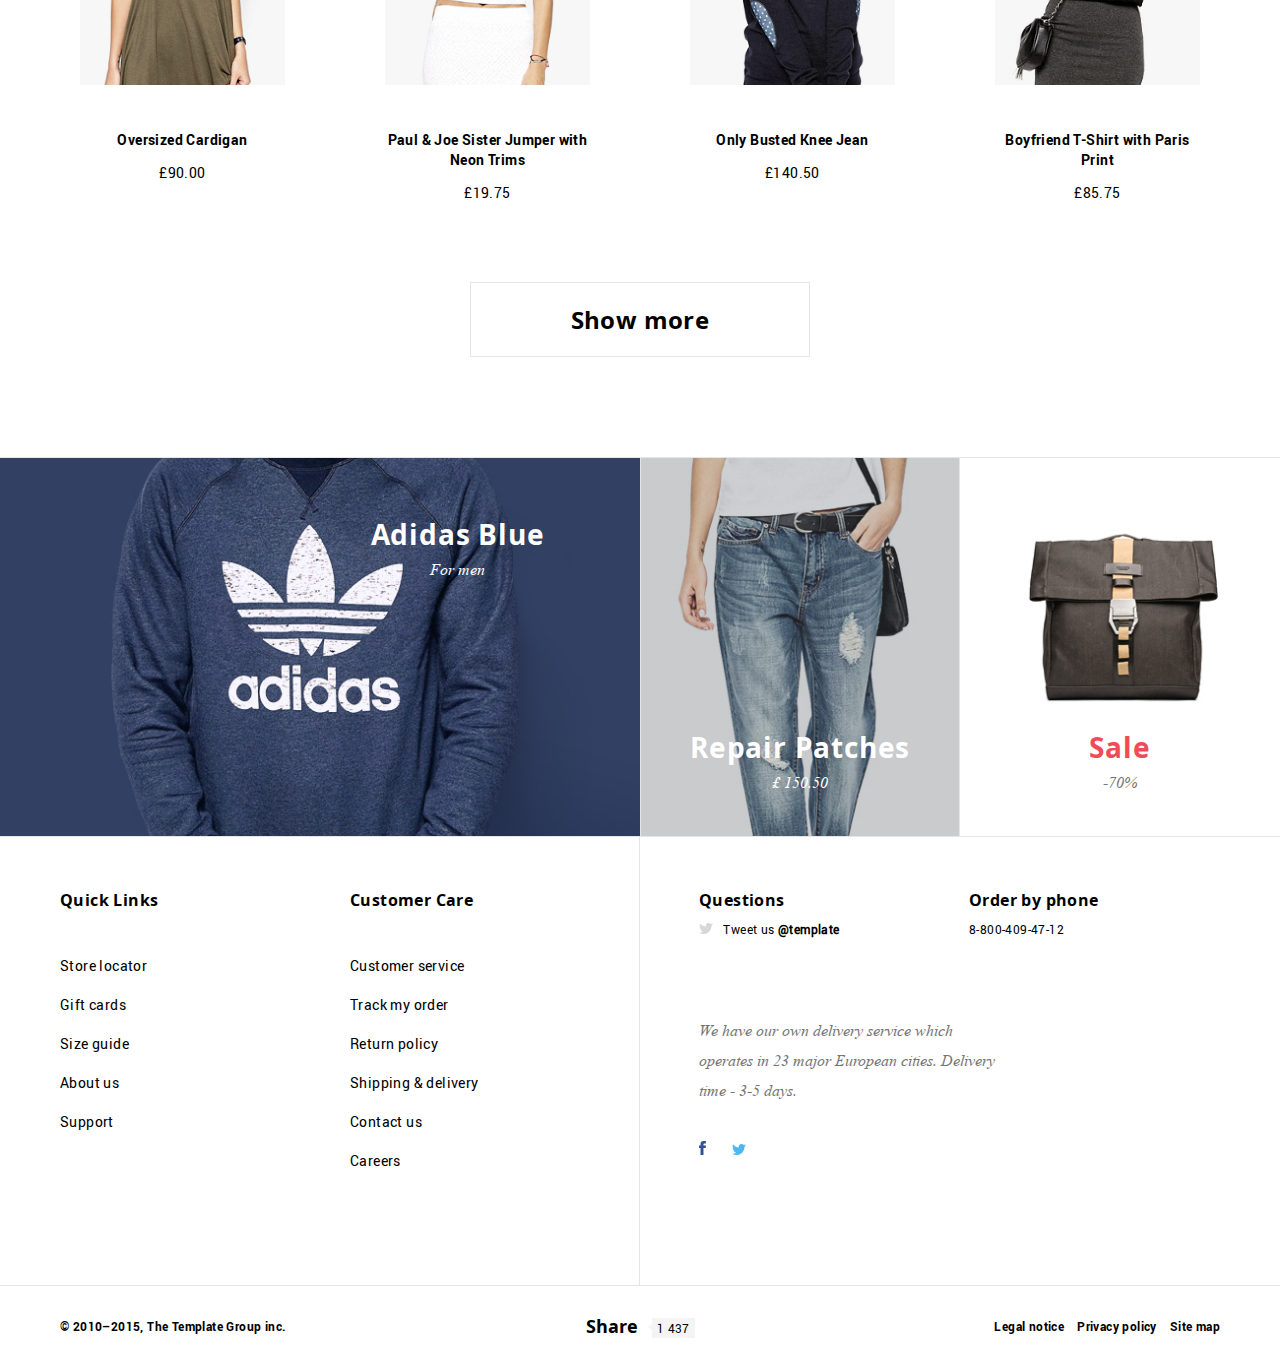
==== commit 5be9e991: "mobile menu implemented" ====
--- a/catalog.html
+++ b/catalog.html
@@ -21,9 +21,10 @@
         </div>
         <div class="header-top__right">
           <a href="#" class="header__link xs-d-none">E-mail sing up</a>
-          <a href="#" class="cart-link header__link">
+          <a href="shopping-bag.html" class="cart-link header__link">
             <img src="img/icons/ico_bag.png" alt="cart icon" class="cart-link__icon">
-            Bag <span id="cart-quantity">(0)</span></a>
+            Bag <span id="cart-total-header"></span> (<span id="cart-quantity-header">0</span>)
+          </a>
           <button class="menu-btn sm-d-none">
             <svg width="14" height="12" viewBox="0 0 14 12" class="menu-btn__menu-ic">
               <path id="ico_menu" class="menu-btn__menu-ic_color"
@@ -65,7 +66,6 @@
       </div>
     </div>
   </header>
-  <!-- Here must be filters -->
   <div class="main-content">
     <div class="block_separator">
       <div class="filter-wrap">
@@ -196,11 +196,11 @@
                 <img src="img/only-skinny-jeans.jpg" alt="Only Skinny Jeans" class="product-img-wrap__img">
                 <span class="product-img-wrap__label">New</span>
                 <div class="product-img-wrap__hover">
-                  <a href="#" class="product-img-wrap__hover-link">View item</a>
-                </div>
-              </div>
-              <div class="product__item-descr">
-                <a href="#" class="product-item__link">Only Skinny Jeans</a>
+                  <a href="item-1.html" class="product-img-wrap__hover-link">View item</a>
+                </div>
+              </div>
+              <div class="product__item-descr">
+                <a href="item-1.html" class="product-item__link">Only Skinny Jeans</a>
                 <p class="product-item__price">£65.50</p>
               </div>
             </div>
@@ -417,7 +417,7 @@
     </section>
     <div class="block_separator">
       <div class="wrapper">
-        <div class="banners">
+        <div class="banners catalog-banners">
           <div class="banner">
             <a href="#" class="banner-link">
               <img class="banner-link__img" src="img/adidas-blue.jpg" alt="adidas-blue">
--- a/css/main.css
+++ b/css/main.css
@@ -1,12 +1,10 @@
 @font-face {
   font-family: "OpenSans-Bold";
   src: url("../fonts/open-sans/OpenSans-Bold-webfont.eot");
-  src: url("../fonts/open-sans/OpenSans-Bold-webfont.eot?#iefix")
-      format("embedded-opentype"),
+  src: url("../fonts/open-sans/OpenSans-Bold-webfont.eot?#iefix") format("embedded-opentype"),
     url("../fonts/open-sans/OpenSans-Bold-webfont.woff") format("woff"),
     url("../fonts/open-sans/OpenSans-Bold-webfont.ttf") format("truetype"),
-    url("../fonts/open-sans/OpenSans-Bold-webfont.svg#open_sansbold")
-      format("svg");
+    url("../fonts/open-sans/OpenSans-Bold-webfont.svg#open_sansbold") format("svg");
   font-weight: normal;
   font-style: normal;
 }
@@ -14,12 +12,10 @@
 @font-face {
   font-family: "OpenSans-Semibold";
   src: url("../fonts/open-sans/OpenSans-Semibold-webfont.eot");
-  src: url("../fonts/open-sans/OpenSans-Semibold-webfont.eot?#iefix")
-      format("embedded-opentype"),
+  src: url("../fonts/open-sans/OpenSans-Semibold-webfont.eot?#iefix") format("embedded-opentype"),
     url("../fonts/open-sans/OpenSans-Semibold-webfont.woff") format("woff"),
     url("../fonts/open-sans/OpenSans-Semibold-webfont.ttf") format("truetype"),
-    url("../fonts/open-sans/OpenSans-Semibold-webfont.svg#open_sanssemibold")
-      format("svg");
+    url("../fonts/open-sans/OpenSans-Semibold-webfont.svg#open_sanssemibold") format("svg");
   font-weight: normal;
   font-style: normal;
 }
@@ -27,8 +23,7 @@
 @font-face {
   font-family: "Roboto-Bold";
   src: url("../fonts/roboto/Roboto-Bold-webfont.eot");
-  src: url("../fonts/roboto/Roboto-Bold-webfont.eot?#iefix")
-      format("embedded-opentype"),
+  src: url("../fonts/roboto/Roboto-Bold-webfont.eot?#iefix") format("embedded-opentype"),
     url("../fonts/roboto/Roboto-Bold-webfont.woff") format("woff"),
     url("../fonts/roboto/Roboto-Bold-webfont.ttf") format("truetype"),
     url("../fonts/roboto/Roboto-Bold-webfont.svg#robotobold") format("svg");
@@ -39,8 +34,7 @@
 @font-face {
   font-family: "Roboto-Medium";
   src: url("../fonts/roboto/Roboto-Medium-webfont.eot");
-  src: url("../fonts/roboto/Roboto-Medium-webfont.eot?#iefix")
-      format("embedded-opentype"),
+  src: url("../fonts/roboto/Roboto-Medium-webfont.eot?#iefix") format("embedded-opentype"),
     url("../fonts/roboto/Roboto-Medium-webfont.woff") format("woff"),
     url("../fonts/roboto/Roboto-Medium-webfont.ttf") format("truetype"),
     url("../fonts/roboto/Roboto-Medium-webfont.svg#robotomedium") format("svg");
@@ -51,25 +45,20 @@
 @font-face {
   font-family: "Roboto";
   src: url("../fonts/roboto/Roboto-Regular-webfont.eot");
-  src: url("../fonts/roboto/Roboto-Regular-webfont.eot?#iefix")
-      format("embedded-opentype"),
+  src: url("../fonts/roboto/Roboto-Regular-webfont.eot?#iefix") format("embedded-opentype"),
     url("../fonts/roboto/Roboto-Regular-webfont.woff") format("woff"),
     url("../fonts/roboto/Roboto-Regular-webfont.ttf") format("truetype"),
-    url("../fonts/roboto/Roboto-Regular-webfont.svg#robotoregular")
-      format("svg");
+    url("../fonts/roboto/Roboto-Regular-webfont.svg#robotoregular") format("svg");
   font-weight: normal;
   font-style: normal;
 }
 
 @font-face {
   font-family: "TimesNewRoman-Italic";
-  src: url("../fonts/times-new-roman/TimesNewRomanPS-ItalicMT.eot?#iefix")
-      format("embedded-opentype"),
+  src: url("../fonts/times-new-roman/TimesNewRomanPS-ItalicMT.eot?#iefix") format("embedded-opentype"),
     url("../fonts/times-new-roman/TimesNewRomanPS-ItalicMT.woff") format("woff"),
-    url("../fonts/times-new-roman/TimesNewRomanPS-ItalicMT.ttf")
-      format("truetype"),
-    url("../fonts/times-new-roman/TimesNewRomanPS-ItalicMT.svg#TimesNewRomanPS-ItalicMT")
-      format("svg");
+    url("../fonts/times-new-roman/TimesNewRomanPS-ItalicMT.ttf") format("truetype"),
+    url("../fonts/times-new-roman/TimesNewRomanPS-ItalicMT.svg#TimesNewRomanPS-ItalicMT") format("svg");
   font-weight: normal;
   font-style: normal;
 }
@@ -77,6 +66,7 @@
 * {
   box-sizing: border-box;
 }
+
 *:focus {
   outline: none;
 }
@@ -101,23 +91,36 @@
   text-decoration: underline;
 }
 
+html,
+body {
+  height: 100%;
+}
+
 body {
   margin: 0;
-  /* padding: 0;
   display: -webkit-box;
+  display: -webkit-flex;
   display: -ms-flexbox;
   display: flex;
-  -ms-flex-wrap: wrap;
-  flex-wrap: wrap;
-  min-height: 100vh;
   -webkit-box-orient: vertical;
   -webkit-box-direction: normal;
+  -webkit-flex-direction: column;
   -ms-flex-direction: column;
-  flex-direction: column; */
-  display: flex;
   flex-direction: column;
-  height: 100vh;
+  height: 100%;
+
   color: #000;
+}
+
+header,
+footer {
+
+  -webkit-box-flex: 0;
+  -webkit-flex: none;
+  -ms-flex: none;
+  flex: none;
+
+
 }
 
 .wrapper {
@@ -134,9 +137,9 @@
 }
 
 /* Header */
-header {
+/* header {
   flex-shrink: 0;
-}
+} */
 
 .header-top {
   display: -webkit-box;
@@ -154,15 +157,16 @@
   text-transform: uppercase;
   text-decoration: none;
   color: #000;
-  padding-top: 21px;
 }
 
 .logo:hover {
   text-decoration: none;
 }
+
 .visible-xs {
   display: block;
 }
+
 .header-top__right {
   display: -webkit-box;
   display: -ms-flexbox;
@@ -195,7 +199,7 @@
 
 .header-menu-wrapper.active {
   display: block;
-  border-bottom: 1px solid #e5e5e5;
+  border-top: 1px solid #e5e5e5;
 }
 
 .header-menu__list {
@@ -225,6 +229,7 @@
   border-right: 0;
   display: inline-flex;
   justify-content: center;
+  align-items: center;
   width: 55px;
   margin-right: -20px;
 }
@@ -292,9 +297,15 @@
 
 /* Main content */
 .main-content {
-  /* -webkit-box-flex: 1; */
-  -ms-flex: 1 1 auto;
+  -webkit-box-flex: 1;
+  -webkit-flex: 1 0 auto;
+  -ms-flex: 1 0 auto;
   flex: 1 0 auto;
+  width: 100%;
+
+
+  /* flex-grow: 1;
+  flex-shrink: 0; */
 }
 
 /* Banners */
@@ -310,6 +321,7 @@
   /* -ms-flex-wrap: wrap;
   flex-wrap: wrap; */
 }
+
 .banner {
   width: 100%;
 }
@@ -324,13 +336,15 @@
   -webkit-box-direction: normal;
   -ms-flex-direction: column;
   flex-direction: column;
+  align-items: center;
   position: relative;
 }
 
 .banner-link__img {
   display: block;
-  width: 100%;
+  max-width: 100%;
   height: auto;
+  min-height: 1px;
   max-height: 100%;
 }
 
@@ -340,10 +354,12 @@
   right: 15%;
   text-align: center;
 }
+
 .banner-text_bottom {
   top: auto;
   bottom: 10%;
 }
+
 .banner-text_center {
   width: 100%;
   right: 0;
@@ -367,6 +383,7 @@
 .banner-text__info_white {
   color: #fff;
 }
+
 .banner-text__title_red {
   color: #f14a58;
 }
@@ -516,11 +533,13 @@
   flex-wrap: wrap;
   margin-top: 67px;
 }
+
 .product-col {
   display: flex;
   justify-content: center;
   margin-bottom: 67px;
 }
+
 .product-item {
   flex: 0 0 158px;
   max-width: 158px;
@@ -548,6 +567,18 @@
 
 .product-img-wrap__hover {
   display: none;
+}
+
+.product-img-wrap__img {
+  width: 100%;
+  display: block;
+}
+
+.product-img-wrap__hover-link {
+  font: 22px "OpenSans-Bold";
+  letter-spacing: 0.4px;
+  color: #f14a58;
+  display: flex;
   flex-direction: column;
   justify-content: center;
   align-items: center;
@@ -559,17 +590,6 @@
   background: rgba(0, 0, 0, 0.5);
 }
 
-.product-img-wrap__img {
-  width: 100%;
-  display: block;
-}
-
-.product-img-wrap__hover-link {
-  font: 22px "OpenSans-Bold";
-  letter-spacing: 0.4px;
-  color: #f14a58;
-}
-
 .product-img-wrap:hover .product-img-wrap__hover {
   display: flex;
 }
@@ -581,19 +601,22 @@
 }
 
 .product-item__link {
-  font: 12px "Roboto-Bold";
+  font: 12px/20px "Roboto-Bold";
   letter-spacing: 0.4px;
 }
+
 .product-item__price-holder {
   display: flex;
   justify-content: center;
   align-items: center;
 }
+
 .product-item__price {
   font: 12px "Roboto";
   letter-spacing: 0.4px;
   margin: 10px 6px;
 }
+
 .product-item__price.old {
   position: relative;
   display: inline-flex;
@@ -601,6 +624,7 @@
   align-items: center;
   color: #757575;
 }
+
 .product-item__price.old:after {
   content: "";
   display: inline-block;
@@ -612,6 +636,7 @@
   background: #f14a58;
   transform: rotate(-30deg);
 }
+
 .product__item-descr {
   /* padding: 28px 0; */
   padding-top: 28px;
@@ -628,10 +653,10 @@
   justify-content: center;
   align-items: center;
   width: 220px;
-  height: 75px;
+  height: 62px;
   margin: 0 auto;
   border: 1px solid #e5e5e5;
-  font: 20px "OpenSans-Bold";
+  font: 18px "OpenSans-Bold";
   letter-spacing: 0.4px;
   transition: border-color, color 0.3s ease;
 }
@@ -680,6 +705,7 @@
 .order-xs-6 {
   order: 6;
 }
+
 /* filters */
 .filter-top__btn {
   padding: 10px;
@@ -691,13 +717,16 @@
   background-color: transparent;
   border: none;
 }
+
 .close-ic {
   display: none;
 }
+
 .close-ic__path {
   fill: #f14a58;
   fill-rule: evenodd;
 }
+
 .arrow-down {
   display: inline-block;
   width: 0;
@@ -706,12 +735,15 @@
   border-width: 3px 2.5px 0 2.5px;
   border-color: #000 transparent transparent transparent;
 }
+
 .filter-top__btn.open .close-ic {
   display: block;
 }
+
 .filter-top__btn.open .arrow-down {
   display: none;
 }
+
 .filter-top-mobile {
   display: flex;
   justify-content: space-between;
@@ -720,29 +752,37 @@
   font: 13px "OpenSans-Bold";
   letter-spacing: 0.4px;
 }
+
 .selected-filters__text {
   color: #000;
 }
+
 .selected-filters__text.selected {
   color: #f14a58;
 }
+
 .filters-list-wrap {
   display: none;
 }
+
 .filters-list-wrap.active {
   display: block;
 }
+
 .filters-list {
   display: flex;
   flex-wrap: wrap;
 }
+
 .filter-select {
   width: 50%;
   margin-top: 50px;
 }
+
 .filter-select-values .filter-select__value {
   display: none;
 }
+
 .filter-select__name {
   font: 16.65px "Roboto-Bold";
   letter-spacing: 0.4px;
@@ -755,20 +795,341 @@
   margin: 0;
   list-style-position: inside;
 }
+
 .subfilter__value {
   color: #a8a8a8;
   padding: 9px 0;
 }
+
 .subfilter__value_default {
   color: #000;
 }
+
 .subfilter__value_selected {
   color: #f14a58;
 }
+
+/* Item page */
+.bradcrumbs-holder {
+  font-family: "OpenSans-Bold";
+  letter-spacing: 0.4px;
+}
+
+.bradcrumbs {
+  display: flex;
+  align-items: center;
+  height: 54px;
+}
+
+.bradcrumbs__link {
+  font-size: 12px;
+  margin-right: 10px;
+}
+
+.bradcrumbs__title {
+  font-size: 18px;
+  margin: 0 10px;
+}
+
+.item-section,
+.cart-section {
+  margin-top: 14px;
+  margin-bottom: 100px;
+}
+
+.item-section__btn {
+  margin-top: 60px;
+}
+
+.item-view {
+  display: flex;
+  flex-direction: column;
+  align-items: center;
+  margin-bottom: 50px;
+}
+
+.item-view__switcher {
+  display: flex;
+}
+
+.item-view__switcher-thumbnail {
+  position: relative;
+  cursor: pointer;
+}
+
+.item-view__switcher-thumbnail img {
+  pointer-events: none;
+}
+
+.item-view__switcher-thumbnail.active:before {
+  content: "";
+  position: absolute;
+  top: 0;
+  left: 0;
+  width: 100%;
+  height: 100%;
+  background: rgba(0, 0, 0, 0.5);
+}
+
+.item-view__img {
+  display: block;
+  max-width: 100%;
+}
+
+.item-descr {
+  display: flex;
+  flex-flow: column wrap;
+  align-items: center;
+}
+
+.item-descr__title {
+  font: 20px "Roboto-Bold";
+  letter-spacing: 0.4px;
+}
+
+.item-descr__text {
+  max-width: 65%;
+}
+
+.item-descr__price {
+  font: 18px "Roboto";
+  letter-spacing: 0.4px;
+}
+
+.item-desc__prod-prop {
+  margin: 15px 0;
+  display: flex;
+  align-items: center;
+}
+
+.item-desc__prod-prop-wrapper {
+  max-width: 100%;
+  width: max-content;
+  margin: 0 auto;
+  display: flex;
+  flex-direction: column;
+}
+
+.prod-prop__text {
+  font: 12px "Roboto";
+  letter-spacing: 0.4px;
+  min-width: 55px;
+}
+
+.prod-prop__value {
+  position: relative;
+}
+
+.prod-prop__label {
+  cursor: pointer;
+  min-width: 80px;
+  padding: 0 10px;
+  height: 40px;
+  display: inline-flex;
+  align-items: center;
+  justify-content: center;
+  border: 1px solid transparent;
+  font: 14px "OpenSans-Bold";
+  letter-spacing: 0.4px;
+  margin: 0 10px;
+}
+
+.prod-prop__radio {
+  position: absolute;
+  left: 0;
+  right: 0;
+  display: block;
+  width: 100%;
+  height: 100%;
+  visibility: hidden;
+}
+
+.prod-prop__radio:checked~.prod-prop__label {
+  border-color: #e5e5e5;
+}
+
+/* Shopping Bag */
+.cart__prod-holder {
+  display: flex;
+  flex-wrap: wrap;
+}
+
+.cart__prod-col {
+  width: 100%;
+}
+
+.cart-item.product-item {
+  flex: 0 0 100%;
+  max-width: 100%;
+  display: flex;
+  margin-bottom: 40px;
+}
+
+.cart-item__img-wrap {
+  max-width: 159px;
+}
+
+.cart-item .product-item__price-holder {
+  justify-content: flex-start;
+}
+
+.cart-item__descr {
+  max-width: calc(100% - 159px);
+  width: 100%;
+  padding-left: 20px;
+  text-align: left;
+}
+
+.cart-item__descr.product__item-descr {
+  padding-top: 10px;
+}
+
+.cart-item .product-item__price {
+  font: 14px "Roboto-Bold";
+  margin: 6px 0;
+}
+
+.cart-item .product-item__link {
+  display: block;
+  width: 80%;
+}
+
+.prod-prop {
+  font: 10px/20px "Roboto";
+  letter-spacing: .4px;
+  margin-top: 18px;
+}
+
+.prod-prop p {
+  margin: 0;
+}
+
+.prod-prop-quantity_wrap {
+  display: flex;
+  flex-wrap: wrap;
+  margin-bottom: 22px;
+}
+
+.prod-prop-quantity {
+  display: flex;
+  align-items: center;
+  margin-left: 3px;
+}
+
+.btn-minus,
+.btn-plus {
+  background: transparent;
+  border: 0;
+  width: 20px;
+  height: 20px;
+  display: inline-flex;
+  align-items: center;
+}
+
+.minus-ic_color {
+  fill: #f14a58;
+}
+
+.btn-text {
+  border: 0;
+  padding: 0;
+  background: transparent;
+  font: 11px "OpenSans-Bold";
+  letter-spacing: .4px;
+  cursor: pointer;
+}
+
+.btn-remove {
+  color: #f14a58;
+}
+
+.quantity-input {
+  max-width: calc(100% - 40px);
+  max-width: 12px;
+  border: none;
+  background: transparent;
+  text-align: center;
+}
+
+.quantity-input::-webkit-inner-spin-button,
+.quantity-input::-webkit-outer-spin-button {
+  -webkit-appearance: none;
+  -moz-appearance: textfield;
+  -webkit-appearance: none;
+  appearance: none;
+  margin: 0;
+}
+
+.cart-bottom {
+  display: flex;
+  flex-flow: column wrap;
+  text-align: center;
+}
+
+.cart-info {
+  background-color: #f7f7f7;
+  font: 10px/16px "OpenSans-Bold";
+  letter-spacing: .4px;
+  text-align: center;
+  margin-top: 12px;
+  overflow: hidden;
+}
+
+.cart-info__text b {
+  color: #f14a58;
+}
+
+.cart-total {
+  letter-spacing: .4px;
+  margin: 15px 0;
+}
+
+.cart__total-discount_wrap {
+  font: 12px "Roboto";
+  color: #f14a58;
+}
+
+.cart__total-price_wrap {
+  font: 16px "Roboto-Bold";
+}
+
+.cart__total-discount,
+.cart__total-price {
+  font-size: 1.2em;
+  line-height: 1.5;
+}
+
+.cart__total-text {
+  margin: 0;
+}
+
+.btn-empty-bag {
+  margin-top: 17px;
+  font-size: 10px;
+}
+
+.cart-message {
+  display: flex;
+  flex-flow: column wrap;
+  justify-content: center;
+  height: 50vh;
+
+}
+
+.cart-message__text {
+  text-align: center;
+  font: 1.2em "OpenSans-Bold";
+}
+
+.cart-message__text a,
+.cart-message__text b {
+  color: #f14a58;
+}
+
 /* Footer */
-footer {
+/* footer {
   flex-shrink: 0;
-}
+} */
 
 .footer-top {
   padding-top: 10px;
@@ -809,10 +1170,12 @@
   flex-wrap: wrap;
   justify-content: space-between;
 }
+
 .footer-top__left {
   margin-left: -20px;
   margin-right: -20px;
 }
+
 .footer-top__right {
   border-top: 1px solid #e5e5e5;
   margin: 50px -20px 0;
@@ -942,6 +1305,7 @@
   padding: 0 20px;
   border-bottom: 1px solid #e5e5e5;
 }
+
 .footer-copyright {
   display: inline-block;
   padding: 25px 0;
@@ -960,6 +1324,7 @@
 }
 
 @media (min-width: 640px) {
+
   /* Footer */
   .footer-top {
     display: -webkit-box;
@@ -1076,10 +1441,13 @@
   .logo {
     font-size: 26px;
     text-transform: none;
-  }
+    padding-top: 21px;
+  }
+
   .visible-xs {
     display: none;
   }
+
   /* Menu */
 
   .header-menu-wrapper,
@@ -1091,6 +1459,7 @@
     flex-wrap: wrap;
     align-items: center;
     justify-content: space-between;
+    border-top: 0;
     /* flex-wrap: wrap; */
   }
 
@@ -1134,7 +1503,7 @@
   .header-menu-search {
     width: 28px;
     border-color: transparent;
-    transition: width 0.5s ease;
+    /* transition: width 0.5s ease; */
     margin-top: 0;
     margin-bottom: 0;
   }
@@ -1150,6 +1519,8 @@
     top: auto;
     z-index: 10;
     border-color: #e5e5e5;
+    transition: width 0.5s ease;
+
   }
 
   .header-menu-search.active:before {
@@ -1169,7 +1540,7 @@
 
   /* Banners */
   .banner {
-    width: auto;
+    width: unset;
     position: relative;
   }
 
@@ -1244,9 +1615,6 @@
     font-size: 30px;
   }
 
-  /* .equals {
-    margin-right: 30px;
-  } */
   .best-offer__total {
     width: 28%;
     margin-top: -130px;
@@ -1275,12 +1643,133 @@
   }
 
   .btn {
-    width: 340px;
-  }
+    font-size: 20px;
+    height: 70px;
+    width: 300px;
+  }
+
   /* filters */
   .filter-select {
     width: 33.333%;
   }
+
+  /* Item page */
+  .bradcrumbs {
+    height: 64px;
+  }
+
+  .bradcrumbs__link {
+    font-size: 16px;
+  }
+
+  .bradcrumbs__title {
+    font-size: 20px;
+  }
+
+  .item-section,
+  .cart-section {
+    margin-top: 30px;
+  }
+
+  .item-view {
+    flex-direction: row;
+    justify-content: center;
+    align-items: stretch;
+  }
+
+  .item-view__switcher {
+    flex-direction: column;
+    justify-content: space-between;
+  }
+
+  .item-descr__text {
+    font-size: 14px;
+  }
+
+  .item-desc__prod-prop-wrapper {
+    align-items: center;
+  }
+
+  /* Shopping bag */
+  .cart__prod-col {
+    width: 50%;
+  }
+
+  .cart-item.product-item {
+    margin-bottom: 95px;
+  }
+
+  .cart-item__img-wrap {
+    max-width: 145px;
+  }
+
+  .cart-item .product-item__link {
+    width: 100%;
+    line-height: 1.6;
+  }
+
+  .cart-item__descr {
+    padding-left: 25px;
+    padding-right: 25px;
+  }
+
+
+  .prod-prop {
+    font-size: 12px;
+    line-height: 2;
+    margin-top: 0;
+  }
+
+  .prod-prop-quantity_wrap {
+    margin-bottom: 0;
+  }
+
+  .btn-text {
+    font-size: 13px;
+  }
+
+  .cart-info {
+    font-size: 11px;
+    margin-bottom: 32px;
+  }
+
+  .cart-bottom {
+    flex-direction: row;
+    align-items: center;
+    justify-content: space-between;
+  }
+
+  .cart-total {
+    margin: 0;
+  }
+
+  .cart__total-discount_wrap {
+    font-size: 16px;
+    margin-top: -18px;
+  }
+
+  .cart__total-price_wrap {
+    font-size: 20px;
+  }
+
+  .cart__total-discount {
+    line-height: 1;
+  }
+
+  .btn-empty-bag {
+    order: 1;
+    margin-top: 0;
+  }
+
+  .btn-checkout {
+    order: 2;
+    width: 260px;
+  }
+
+  .cart-total {
+    order: 3;
+  }
+
 }
 
 @media (min-width: 1024px) {
@@ -1289,7 +1778,8 @@
   }
 
   .container {
-    max-width: 1300px; /*with paddings it's 1080px*/
+    max-width: 1300px;
+    /*with paddings it's 1080px*/
     padding-left: 60px;
     padding-right: 60px;
   }
@@ -1301,6 +1791,7 @@
   .lg-d-none {
     display: none;
   }
+
   /* .sm-d-none {
     display: block;
   } */
@@ -1319,9 +1810,19 @@
     letter-spacing: 1px;
   }
 
-  .header-menu-search {
+  .header-menu-search,
+  .header-menu-search.active {
     width: 119px;
     border-color: #e5e5e5;
+  }
+
+  .header-menu-search.active {
+    position: relative;
+    right: 0;
+  }
+
+  .header-menu-search.active:before {
+    display: none;
   }
 
   .header-menu-search__input {
@@ -1392,6 +1893,8 @@
 
   .btn {
     font-size: 24px;
+    width: 340px;
+    height: 75px;
   }
 
   .best-offer__total {
@@ -1406,16 +1909,20 @@
   .total-price_old {
     margin-left: 51px;
   }
+
   /* filters */
   .filters-list-wrap {
     display: block;
   }
+
   .filter-top-mobile-wrap {
     display: none;
   }
+
   .filters-list-wrap {
     border-top: 0;
   }
+
   .filter-select {
     position: relative;
     cursor: pointer;
@@ -1430,9 +1937,11 @@
     border-left: 1px solid transparent;
     border-right: 1px solid transparent;
   }
+
   .filter-select.selected {
     background-color: #f7f7f7;
   }
+
   .filter-select:after {
     content: "";
     width: 0;
@@ -1455,40 +1964,148 @@
     box-shadow: 0 5px 10px #ccc;
     padding: 7px 0;
   }
+
   .filter-select:hover {
     border-color: #e5e5e5;
   }
+
   .filter-select:hover .filter-select__list {
     display: block;
   }
+
   .filter-select-values {
     display: flex;
     flex-direction: column;
   }
+
   .filter-select.selected .filter-select__name {
     font-size: 12px;
   }
+
   .filter-select-values .filter-select__value {
     display: block;
   }
+
   .filter-select.selected .filter-select__value {
     color: #f14a58;
     font: 16px "OpenSans-Bold";
     letter-spacing: 0.4px;
   }
+
   .subfilter {
     list-style: none;
   }
+
   .subfilter__value {
     cursor: pointer;
     font-size: 12px;
     padding: 6px 20px;
     color: #000;
   }
+
   .subfilter__value:hover {
     color: #f14a58;
     background: #f7f7f7;
   }
+
+  /* Item page */
+
+  .bradcrumbs__title {
+    margin: 0 20px;
+    font-size: 26px;
+  }
+
+  .item-section {
+    display: flex;
+    flex-wrap: wrap;
+    justify-content: space-between;
+  }
+
+  .item-view {
+    flex: 0 0 50%;
+    flex-direction: column;
+    justify-content: flex-start;
+    margin-bottom: 0;
+  }
+
+  .item-view__switcher {
+    flex-direction: row;
+  }
+
+  .item-descr {
+    flex: 0 0 45%;
+    align-items: flex-start;
+  }
+
+  .item-descr__title {
+    font-size: 26px;
+  }
+
+  .item-descr__price {
+    order: 2;
+  }
+
+  .item-descr__text {
+    order: 1;
+    font-size: 16px;
+    max-width: unset;
+    text-align: left;
+  }
+
+  .item-desc__prod-prop-wrapper,
+  .item-section__btn {
+    order: 3;
+  }
+
+  .item-desc__prod-prop-wrapper {
+    width: 100%;
+    align-items: flex-start;
+  }
+
+  .item-descr__price {
+    margin: 25px 0;
+  }
+
+  .prod-prop__label {
+    margin: 0 15px;
+  }
+
+  /* Shopping bag */
+  .cart__total-price_wrap {
+    font-size: 22px;
+  }
+
+  .cart-item__img-wrap {
+    max-width: 240px;
+  }
+
+  .cart-item__descr {
+    max-width: calc(100% - 240px);
+    padding-left: 23px;
+    padding-right: 23px;
+  }
+
+  .cart-item .product-item__price {
+    font-size: 16.7px;
+    margin: 10px 0;
+  }
+
+  .cart-item__descr.product__item-descr {
+    padding-top: 9px;
+  }
+
+  .prod-prop {
+    margin-top: 17px;
+  }
+
+  .prod-prop-quantity_wrap {
+    margin-bottom: 23px;
+  }
+
+  .cart-info {
+    font-size: 12px;
+  }
+
   /* footer */
   .footer__title {
     margin-top: 52px;
@@ -1545,14 +2162,11 @@
 
 @media (min-width: 1440px) {
   .block_separator {
-    border-image: linear-gradient(
-        to right,
+    border-image: linear-gradient(to right,
         #ffffff 0%,
         #e5e5e5 15%,
         #e5e5e5 85%,
-        #ffffff 100%
-      )
-      100% 1;
+        #ffffff 100%) 100% 1;
   }
 }
 
@@ -1561,10 +2175,16 @@
   padding-left: 10px;
   padding-right: 10px;
 }
+
 .row {
+  display: -ms-flexbox;
+  display: flex;
+  -ms-flex-wrap: wrap;
+  flex-wrap: wrap;
   margin-left: -10px;
   margin-right: -10px;
 }
+
 .col-1 {
   -ms-flex: 0 0 8.333333%;
   flex: 0 0 8.333333%;
@@ -1642,10 +2262,12 @@
     padding-left: 20px;
     padding-right: 20px;
   }
+
   .row {
     margin-left: -20px;
     margin-right: -20px;
   }
+
   .col-md {
     -ms-flex-preferred-size: 0;
     flex-basis: 0;
@@ -1653,61 +2275,73 @@
     flex-grow: 1;
     max-width: 100%;
   }
+
   .col-md-1 {
     -ms-flex: 0 0 8.333333%;
     flex: 0 0 8.333333%;
     max-width: 8.333333%;
   }
+
   .col-md-2 {
     -ms-flex: 0 0 16.666667%;
     flex: 0 0 16.666667%;
     max-width: 16.666667%;
   }
+
   .col-md-3 {
     -ms-flex: 0 0 25%;
     flex: 0 0 25%;
     max-width: 25%;
   }
+
   .col-md-4 {
     -ms-flex: 0 0 33.333333%;
     flex: 0 0 33.333333%;
     max-width: 33.333333%;
   }
+
   .col-md-5 {
     -ms-flex: 0 0 41.666667%;
     flex: 0 0 41.666667%;
     max-width: 41.666667%;
   }
+
   .col-md-6 {
     -ms-flex: 0 0 50%;
     flex: 0 0 50%;
     max-width: 50%;
   }
+
   .col-md-7 {
     -ms-flex: 0 0 58.333333%;
     flex: 0 0 58.333333%;
     max-width: 58.333333%;
   }
+
   .col-md-8 {
     -ms-flex: 0 0 66.666667%;
     flex: 0 0 66.666667%;
     max-width: 66.666667%;
   }
+
   .col-md-9 {
     -ms-flex: 0 0 75%;
     flex: 0 0 75%;
     max-width: 75%;
   }
+
   .col-md-10 {
     -ms-flex: 0 0 83.333333%;
     flex: 0 0 83.333333%;
     max-width: 83.333333%;
   }
+
   .col-md-11 {
     -ms-flex: 0 0 91.666667%;
     flex: 0 0 91.666667%;
     max-width: 91.666667%;
   }
+
   .col-md-12 {
     -ms-flex: 0 0 100%;
     flex: 0 0 100%;
@@ -1720,10 +2354,12 @@
     padding-left: 30px;
     padding-right: 30px;
   }
+
   .row {
     margin-left: -30px;
     margin-right: -30px;
   }
+
   .col-lg {
     -ms-flex-preferred-size: 0;
     flex-basis: 0;
@@ -1731,61 +2367,73 @@
     flex-grow: 1;
     max-width: 100%;
   }
+
   .col-lg-1 {
     -ms-flex: 0 0 8.333333%;
     flex: 0 0 8.333333%;
     max-width: 8.333333%;
   }
+
   .col-lg-2 {
     -ms-flex: 0 0 16.666667%;
     flex: 0 0 16.666667%;
     max-width: 16.666667%;
   }
+
   .col-lg-3 {
     -ms-flex: 0 0 25%;
     flex: 0 0 25%;
     max-width: 25%;
   }
+
   .col-lg-4 {
     -ms-flex: 0 0 33.333333%;
     flex: 0 0 33.333333%;
     max-width: 33.333333%;
   }
+
   .col-lg-5 {
     -ms-flex: 0 0 41.666667%;
     flex: 0 0 41.666667%;
     max-width: 41.666667%;
   }
+
   .col-lg-6 {
     -ms-flex: 0 0 50%;
     flex: 0 0 50%;
     max-width: 50%;
   }
+
   .col-lg-7 {
     -ms-flex: 0 0 58.333333%;
     flex: 0 0 58.333333%;
     max-width: 58.333333%;
   }
+
   .col-lg-8 {
     -ms-flex: 0 0 66.666667%;
     flex: 0 0 66.666667%;
     max-width: 66.666667%;
   }
+
   .col-lg-9 {
     -ms-flex: 0 0 75%;
     flex: 0 0 75%;
     max-width: 75%;
   }
+
   .col-lg-10 {
     -ms-flex: 0 0 83.333333%;
     flex: 0 0 83.333333%;
     max-width: 83.333333%;
   }
+
   .col-lg-11 {
     -ms-flex: 0 0 91.666667%;
     flex: 0 0 91.666667%;
     max-width: 91.666667%;
   }
+
   .col-lg-12 {
     -ms-flex: 0 0 100%;
     flex: 0 0 100%;
@@ -1794,13 +2442,22 @@
 }
 
 /*IE hacks*/
-:-ms-fullscreen .main-content,
-:root .main-content {
-  -ms-flex: 1 1 auto !important;
-  flex: 1 1 auto !important;
-}
-
+:-ms-fullscreen .footer-top__right,
+:root .footer-top__right,
+:-ms-fullscreen .footer-bottom__right,
 :-ms-fullscreen header,
 :root header {
   overflow: hidden;
-}
+
+}
+
+:-ms-fullscreen body,
+:root body {
+  overflow-x: hidden;
+}
+
+:-ms-fullscreen .total-price_old::after,
+:root .total-price_old::after {
+  top: 15px;
+  left: 0;
+}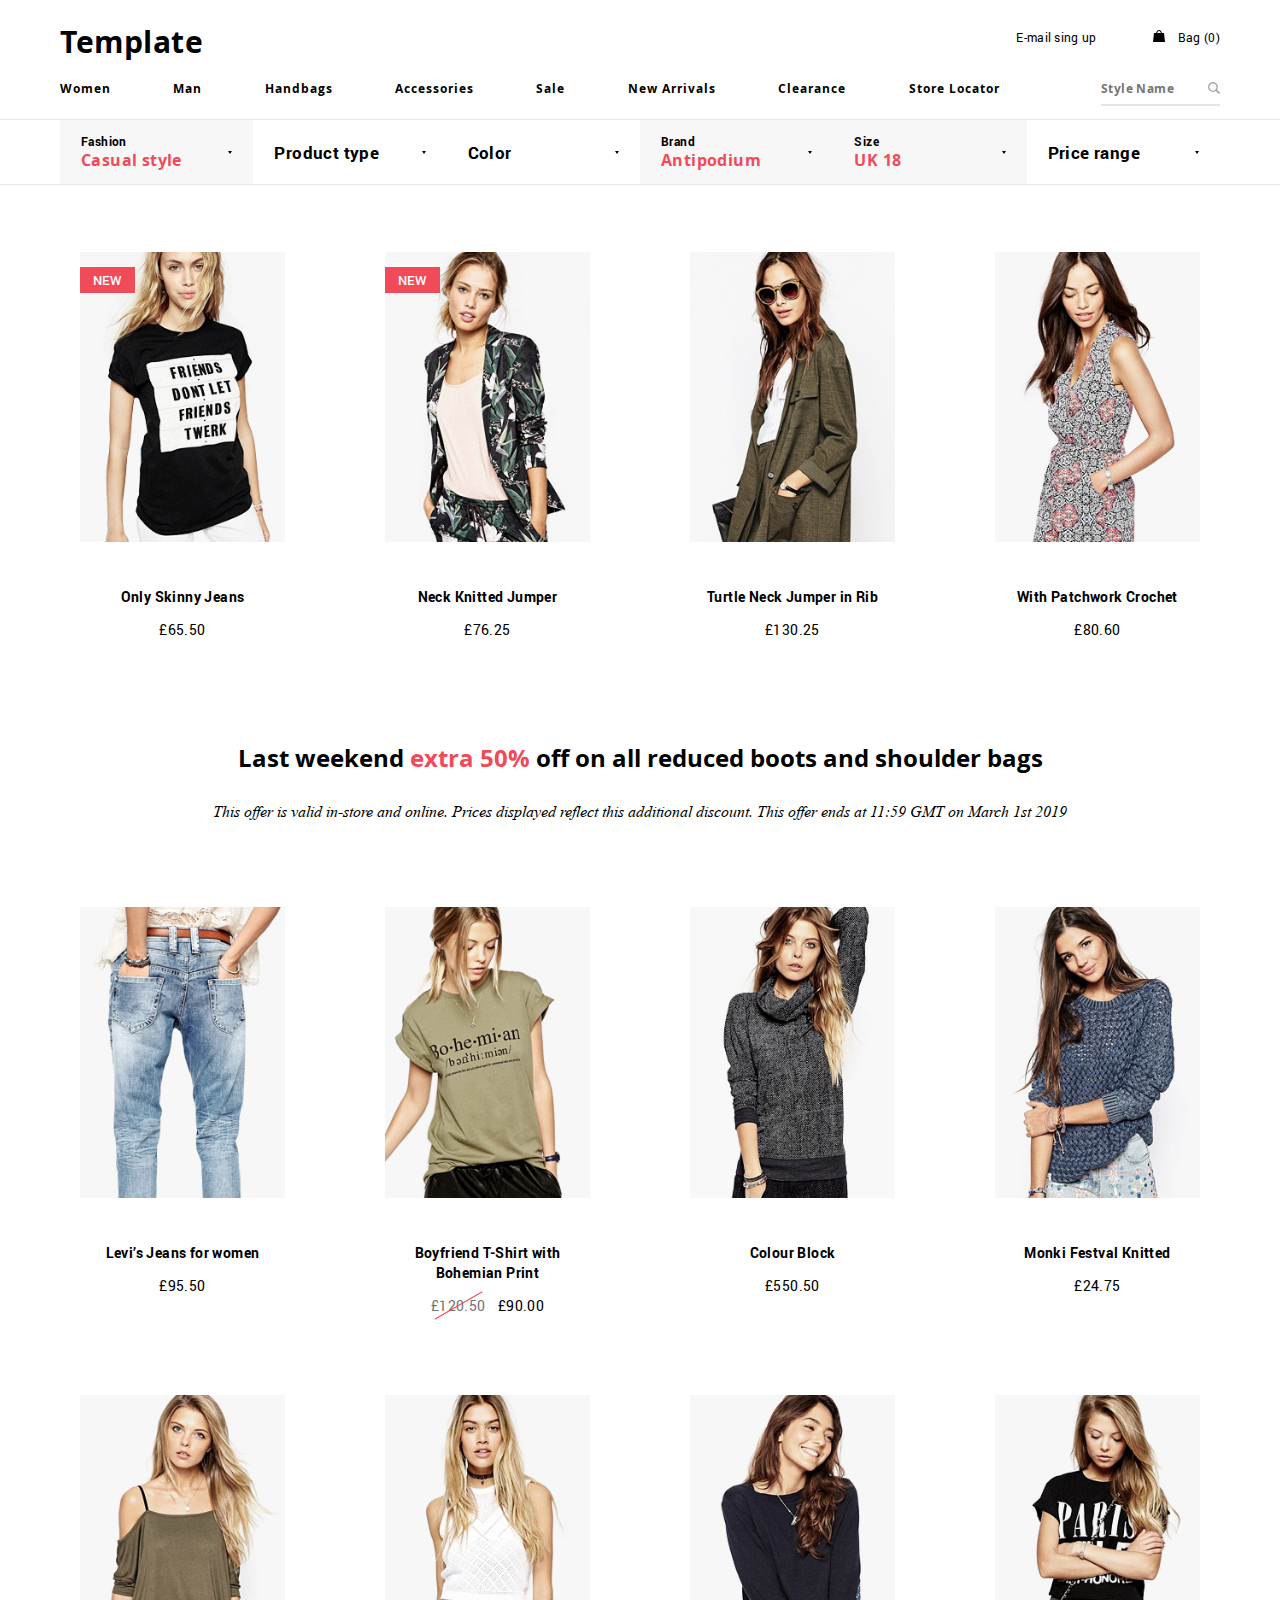
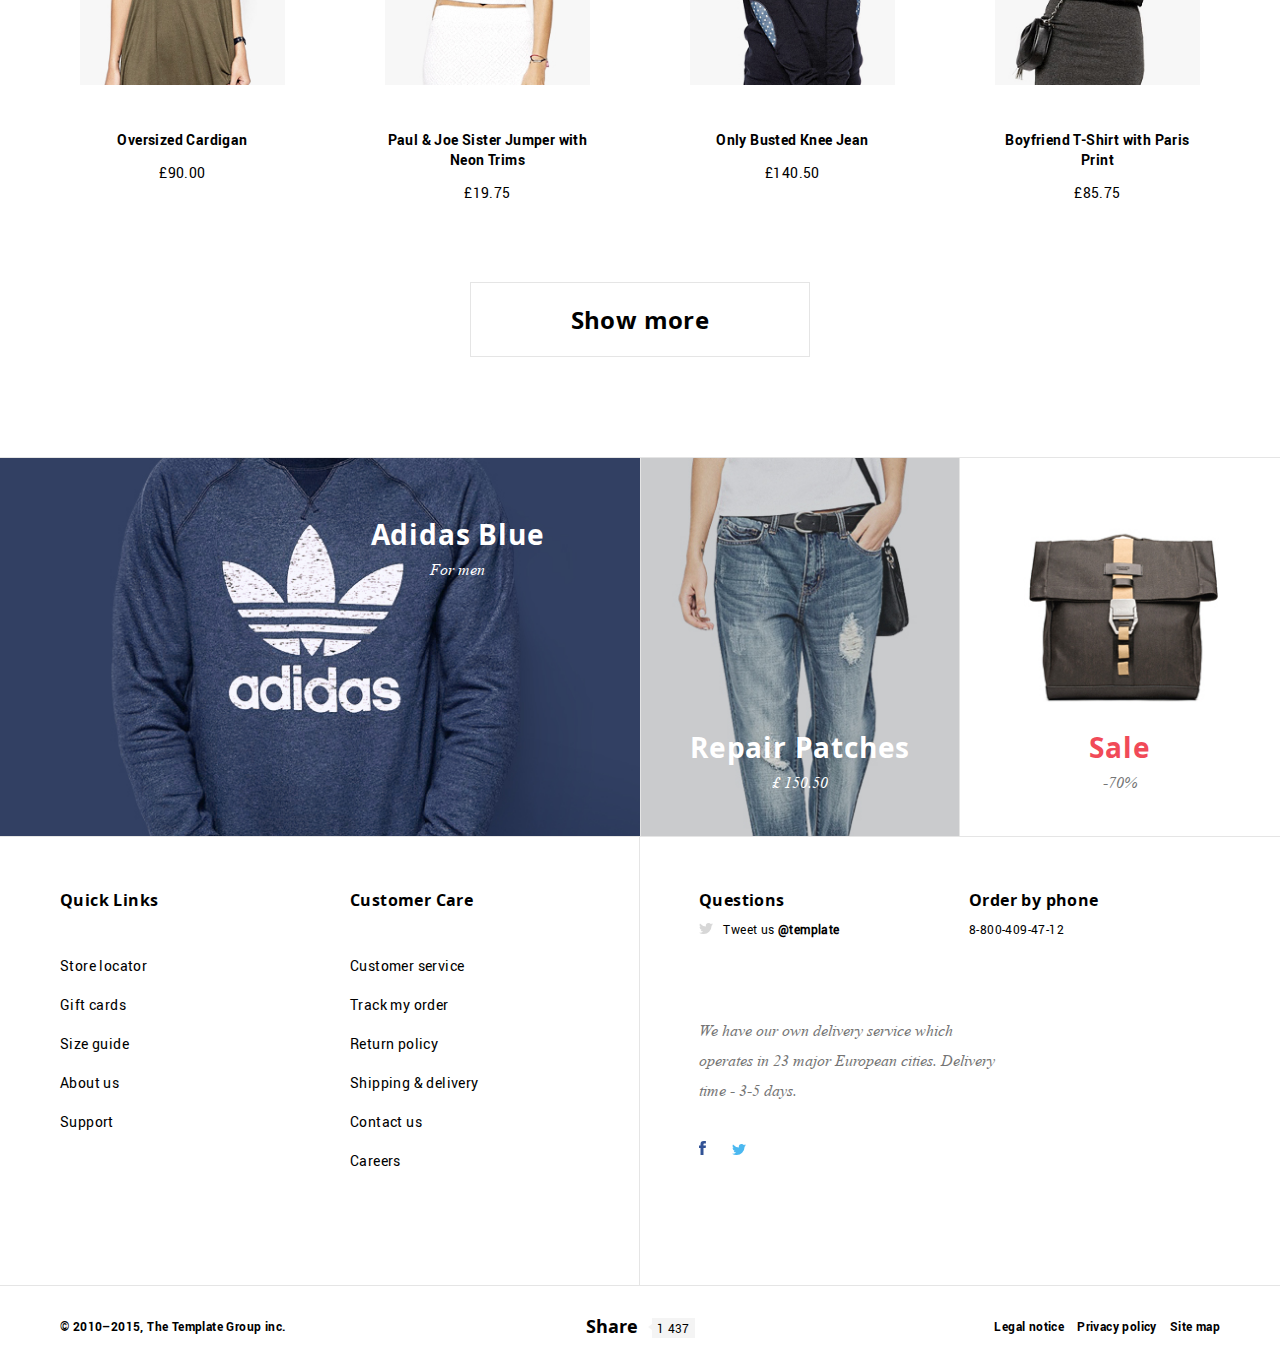
==== commit 3a65c6f6: "slider and minor changes" ====
--- a/catalog.html
+++ b/catalog.html
@@ -32,9 +32,8 @@
             </svg>
 
             <svg width="15" height="15" viewBox="0 0 15 15" class="menu-btn__close-ic">
-              <path id="ico_close" class="menu-btn__close-ic-color"
-                d="M339.993,29.375l2.382-2.382,12.632,12.632-2.382,2.382Zm12.632-2.382,2.382,2.382L342.375,42.007l-2.382-2.382Z"
-                transform="translate(-340 -27)" />
+              <image width="15" height="15"
+                xlink:href="[data-uri]" />
             </svg>
           </button>
         </div>
@@ -72,18 +71,17 @@
         <div class="filter-top-mobile-wrap container">
           <div class="filter-top-mobile">
             <div class="selected-filters">
-              <span class="selected-filters__text selected">Casual style</span>,
-              <span class="selected-filters__text">Product type</span>,
-              <span class="selected-filters__text">Color</span>,
-              <span class="selected-filters__text selected">Antipodium</span>,
-              <span class="selected-filters__text selected">UK 18</span>,
-              <span class="selected-filters__text"> Price range</span>,
+              <span id="filter-fashion" class="selected-filters__text selected">Casual style</span>,
+              <span id="filter-product" class="selected-filters__text">Product type</span>,
+              <span id="filter-color" class="selected-filters__text">Color</span>,
+              <span id="filter-brand" class="selected-filters__text selected">Antipodium</span>,
+              <span id="filter-size" class="selected-filters__text selected">UK 18</span>,
+              <span id="filter-price" class="selected-filters__text"> Price range</span>,
             </div>
             <button class="filter-top__btn">
               <svg width="15" height="15" viewBox="0 0 15 15" class="close-ic">
-                <path class="close-ic__path"
-                  d="M339.993,29.375l2.382-2.382,12.632,12.632-2.382,2.382Zm12.632-2.382,2.382,2.382L342.375,42.007l-2.382-2.382Z"
-                  transform="translate(-340 -27)" />
+                <image width="15" height="15"
+                  xlink:href="[data-uri]" />
               </svg>
               <span class="arrow-down">&nbsp;</span>
 
@@ -114,7 +112,7 @@
                   <span class="filter-select__name">Product type</span>
                 </div>
                 <ul class="filter-select__list subfilter">
-                  <li class="subfilter__value subfilter__value_default" data-val="0">Not selected</li>
+                  <li class="subfilter__value subfilter__value_selected" data-val="0">Not selected</li>
                   <li class="subfilter__value" data-val="Coats & Jackets">Coats & Jackets</li>
                   <li class="subfilter__value" data-val="Dresses">Dresses</li>
                   <li class="subfilter__value" data-val="Jersey Tops">Jersey Tops</li>
@@ -126,7 +124,7 @@
                   <span class="filter-select__name">Color</span>
                 </div>
                 <ul class="filter-select__list subfilter">
-                  <li class="subfilter__value subfilter__value_default" data-val="0">Not selected</li>
+                  <li class="subfilter__value subfilter__value_selected" data-val="0">Not selected</li>
                   <li class="subfilter__value" data-val="Black">Black</li>
                   <li class="subfilter__value" data-val="Blue">Blue</li>
                   <li class="subfilter__value" data-val="Red">Red</li>
@@ -173,7 +171,7 @@
                   <span class="filter-select__name">Price range</span>
                 </div>
                 <ul class="filter-select__list subfilter">
-                  <li class="subfilter__value subfilter__value_default" data-val="0">Not selected</li>
+                  <li class="subfilter__value subfilter__value_selected" data-val="0">Not selected</li>
                   <li class="subfilter__value" data-val="To £99">To £99</li>
                   <li class="subfilter__value" data-val="£100-£299">£100-£299</li>
                   <li class="subfilter__value" data-val="From £300">From £300</li>
@@ -190,7 +188,7 @@
     <section class="section block_separator">
       <div class="container">
         <div class="product-wrapper row">
-          <div class="product-col col-6 col-md-4 col-lg-3 order-xs-1">
+          <div class="col-6 col-md-4 col-lg-3 order-xs-1 product-col">
             <div class="product-item order-xs-1">
               <div class="product-img-wrap">
                 <img src="img/only-skinny-jeans.jpg" alt="Only Skinny Jeans" class="product-img-wrap__img">
@@ -206,13 +204,13 @@
             </div>
           </div>
 
-          <div class="product-col col-6 col-md-4 col-lg-3 order-xs-2">
+          <div class="col-6 col-md-4 col-lg-3 order-xs-2 product-col">
             <div class="product-item order-xs-2">
               <div class="product-img-wrap">
                 <img src="img/neck-knitted-jumper.jpg" alt="Neck Knitted Jumper" class="product-img-wrap__img">
                 <span class="product-img-wrap__label">New</span>
                 <div class="product-img-wrap__hover">
-                  <a href="#" class="product-img-wrap__hover-link">View item</a>
+                  <a href="item.html" class="product-img-wrap__hover-link">View item</a>
                 </div>
               </div>
               <div class="product__item-descr">
@@ -230,13 +228,13 @@
               discount. This offer ends at 11:59 GMT on March 1st 2019</p>
           </div>
 
-          <div class="product-col col-6 col-md-4 col-lg-3 order-xs-4 order-sm-3 order-lg-3">
+          <div class="col-6 col-md-4 col-lg-3 order-xs-4 order-sm-3 order-lg-3 product-col">
             <div class="product-item  order-xs-4 order-sm-3 order-lg-3">
               <div class="product-img-wrap">
                 <img src="img/turtle-neck-jumper-in-rib.jpg" alt="Turtle Neck Jumper in Rib"
                   class="product-img-wrap__img">
                 <div class="product-img-wrap__hover">
-                  <a href="#" class="product-img-wrap__hover-link">View item</a>
+                  <a href="item.html" class="product-img-wrap__hover-link">View item</a>
                 </div>
               </div>
               <div class="product__item-descr">
@@ -248,12 +246,12 @@
 
 
 
-          <div class="product-col col-6 col-md-4 col-lg-3 order-xs-5 order-lg-4">
+          <div class="col-6 col-md-4 col-lg-3 order-xs-5 order-lg-4 product-col">
             <div class="product-item order-xs-5 order-lg-4">
               <div class="product-img-wrap">
                 <img src="img/with-patchwork-crochet.jpg" alt="With Patchwork Crochet" class="product-img-wrap__img">
                 <div class="product-img-wrap__hover">
-                  <a href="#" class="product-img-wrap__hover-link">View item</a>
+                  <a href="item.html" class="product-img-wrap__hover-link">View item</a>
                 </div>
               </div>
               <div class="product__item-descr">
@@ -264,12 +262,12 @@
           </div>
 
 
-          <div class="product-col col-6 col-md-4 col-lg-3 order-xs-6">
+          <div class="col-6 col-md-4 col-lg-3 order-xs-6 product-col">
             <div class="product-item order-xs-6">
               <div class="product-img-wrap">
                 <img src="img/levis-jeans-for-women.jpg" alt="Levi’s Jeans for women" class="product-img-wrap__img">
                 <div class="product-img-wrap__hover">
-                  <a href="#" class="product-img-wrap__hover-link">View item</a>
+                  <a href="item.html" class="product-img-wrap__hover-link">View item</a>
                 </div>
               </div>
               <div class="product__item-descr">
@@ -279,13 +277,13 @@
             </div>
           </div>
 
-          <div class="product-col col-6 col-md-4 col-lg-3 order-xs-6">
+          <div class="col-6 col-md-4 col-lg-3 order-xs-6 product-col">
             <div class="product-item order-xs-6">
               <div class="product-img-wrap">
                 <img src="img/boyfriend-tshirt-with-bohemian-print.jpg" alt="Boyfriend T-Shirt with
               Bohemian Print" class="product-img-wrap__img">
                 <div class="product-img-wrap__hover">
-                  <a href="#" class="product-img-wrap__hover-link">View item</a>
+                  <a href="item.html" class="product-img-wrap__hover-link">View item</a>
                 </div>
               </div>
               <div class="product__item-descr">
@@ -300,12 +298,12 @@
             </div>
           </div>
 
-          <div class="product-col col-6 col-md-4 col-lg-3 order-xs-6">
+          <div class="col-6 col-md-4 col-lg-3 order-xs-6 product-col">
             <div class="product-item order-xs-6">
               <div class="product-img-wrap">
                 <img src="img/colour-block.jpg" alt="Colour Block" class="product-img-wrap__img">
                 <div class="product-img-wrap__hover">
-                  <a href="#" class="product-img-wrap__hover-link">View item</a>
+                  <a href="item.html" class="product-img-wrap__hover-link">View item</a>
                 </div>
               </div>
               <div class="product__item-descr">
@@ -317,12 +315,12 @@
             </div>
           </div>
 
-          <div class="product-col col-6 col-md-4 col-lg-3 order-xs-6">
+          <div class="col-6 col-md-4 col-lg-3 order-xs-6 product-col">
             <div class="product-item order-xs-6">
               <div class="product-img-wrap">
                 <img src="img/monki-festval-knitted.jpg" alt="Monki Festval Knitted" class="product-img-wrap__img">
                 <div class="product-img-wrap__hover">
-                  <a href="#" class="product-img-wrap__hover-link">View item</a>
+                  <a href="item.html" class="product-img-wrap__hover-link">View item</a>
                 </div>
               </div>
               <div class="product__item-descr">
@@ -334,12 +332,12 @@
             </div>
           </div>
 
-          <div class="product-col col-6 col-md-4 col-lg-3 order-xs-6">
+          <div class="col-6 col-md-4 col-lg-3 order-xs-6 product-col">
             <div class="product-item order-xs-6">
               <div class="product-img-wrap">
                 <img src="img/oversized-cardigan.jpg" alt="Oversized Cardigan" class="product-img-wrap__img">
                 <div class="product-img-wrap__hover">
-                  <a href="#" class="product-img-wrap__hover-link">View item</a>
+                  <a href="item.html" class="product-img-wrap__hover-link">View item</a>
                 </div>
               </div>
               <div class="product__item-descr">
@@ -351,13 +349,13 @@
             </div>
           </div>
 
-          <div class="product-col col-6 col-md-4 col-lg-3 order-xs-6">
+          <div class="col-6 col-md-4 col-lg-3 order-xs-6 product-col">
             <div class="product-item order-xs-6">
               <div class="product-img-wrap">
                 <img src="img/paul-joe-sister-jumper-with-neon-trims.jpg" alt="Paul & Joe Sister Jumper 
                 with Neon Trims" class="product-img-wrap__img">
                 <div class="product-img-wrap__hover">
-                  <a href="#" class="product-img-wrap__hover-link">View item</a>
+                  <a href="item.html" class="product-img-wrap__hover-link">View item</a>
                 </div>
               </div>
               <div class="product__item-descr">
@@ -370,12 +368,12 @@
             </div>
           </div>
 
-          <div class="product-col col-6 col-md-4 col-lg-3 order-xs-6">
+          <div class="col-6 col-md-4 col-lg-3 order-xs-6 product-col">
             <div class="product-item order-xs-6">
               <div class="product-img-wrap">
                 <img src="img/only-busted-knee-jean.jpg" alt="Only Busted Knee Jean" class="product-img-wrap__img">
                 <div class="product-img-wrap__hover">
-                  <a href="#" class="product-img-wrap__hover-link">View item</a>
+                  <a href="item.html" class="product-img-wrap__hover-link">View item</a>
                 </div>
               </div>
               <div class="product__item-descr">
@@ -387,13 +385,13 @@
             </div>
           </div>
 
-          <div class="product-col col-6 col-md-4 col-lg-3 order-xs-6">
+          <div class="col-6 col-md-4 col-lg-3 order-xs-6 product-col">
             <div class="product-item order-xs-6">
               <div class="product-img-wrap">
                 <img src="img/boyfriend-tshirt-with-paris-print.jpg" alt="Boyfriend T-Shirt with
                 Paris Print" class="product-img-wrap__img">
                 <div class="product-img-wrap__hover">
-                  <a href="#" class="product-img-wrap__hover-link">View item</a>
+                  <a href="item.html" class="product-img-wrap__hover-link">View item</a>
                 </div>
               </div>
               <div class="product__item-descr">
@@ -558,6 +556,8 @@
 
   </footer>
 
+  <script src="js/main.js"></script>
+  <script src="js/filter.js"></script>
 
 </body>
 
--- a/css/main.css
+++ b/css/main.css
@@ -114,13 +114,10 @@
 
 header,
 footer {
-
   -webkit-box-flex: 0;
   -webkit-flex: none;
   -ms-flex: none;
   flex: none;
-
-
 }
 
 .wrapper {
@@ -137,9 +134,6 @@
 }
 
 /* Header */
-/* header {
-  flex-shrink: 0;
-} */
 
 .header-top {
   display: -webkit-box;
@@ -302,10 +296,6 @@
   -ms-flex: 1 0 auto;
   flex: 1 0 auto;
   width: 100%;
-
-
-  /* flex-grow: 1;
-  flex-shrink: 0; */
 }
 
 /* Banners */
@@ -318,8 +308,6 @@
   display: -ms-flexbox;
   display: flex;
   justify-content: center;
-  /* -ms-flex-wrap: wrap;
-  flex-wrap: wrap; */
 }
 
 .banner {
@@ -342,7 +330,7 @@
 
 .banner-link__img {
   display: block;
-  max-width: 100%;
+  width: 100%;
   height: auto;
   min-height: 1px;
   max-height: 100%;
@@ -487,9 +475,6 @@
   position: relative;
 }
 
-/* .slide.current {
-  background: #f14a58;
-} */
 .slider-btn {
   border: 0;
   padding: 0;
@@ -638,7 +623,6 @@
 }
 
 .product__item-descr {
-  /* padding: 28px 0; */
   padding-top: 28px;
   text-align: center;
 }
@@ -649,6 +633,7 @@
 }
 
 .btn {
+  cursor: pointer;
   display: flex;
   justify-content: center;
   align-items: center;
@@ -656,6 +641,7 @@
   height: 62px;
   margin: 0 auto;
   border: 1px solid #e5e5e5;
+  background: transparent;
   font: 18px "OpenSans-Bold";
   letter-spacing: 0.4px;
   transition: border-color, color 0.3s ease;
@@ -665,6 +651,10 @@
   border-color: #f14a58;
   color: #f14a58;
   text-decoration: none;
+}
+
+.xs-d-none {
+  display: none;
 }
 
 /* Catalog */
@@ -801,12 +791,12 @@
   padding: 9px 0;
 }
 
-.subfilter__value_default {
-  color: #000;
-}
-
 .subfilter__value_selected {
   color: #f14a58;
+}
+
+.subfilter__value_selected[data-val="0"] {
+  color: #000;
 }
 
 /* Item page */
@@ -934,6 +924,10 @@
   margin: 0 10px;
 }
 
+.prod-prop__value .prod-prop__label:last-child {
+  margin-right: 0;
+}
+
 .prod-prop__radio {
   position: absolute;
   left: 0;
@@ -1018,12 +1012,18 @@
 
 .btn-minus,
 .btn-plus {
+  cursor: pointer;
   background: transparent;
   border: 0;
   width: 20px;
   height: 20px;
   display: inline-flex;
   align-items: center;
+}
+
+.minus-ic,
+.plus-ic {
+  pointer-events: none;
 }
 
 .minus-ic_color {
@@ -1044,8 +1044,9 @@
 }
 
 .quantity-input {
+  pointer-events: none;
   max-width: calc(100% - 40px);
-  max-width: 12px;
+  max-width: 13px;
   border: none;
   background: transparent;
   text-align: center;
@@ -1127,9 +1128,6 @@
 }
 
 /* Footer */
-/* footer {
-  flex-shrink: 0;
-} */
 
 .footer-top {
   padding-top: 10px;
@@ -1143,10 +1141,6 @@
 }
 
 .footer-box {
-  /* margin-right: 37px;
-  width: calc(50% - 37px); */
-  /* margin-right: 20px;
-  width: calc(50% - 40px); */
   width: 50%;
   padding: 0 20px;
 }
@@ -1460,7 +1454,6 @@
     align-items: center;
     justify-content: space-between;
     border-top: 0;
-    /* flex-wrap: wrap; */
   }
 
   .header-top__right {
@@ -1496,14 +1489,12 @@
   .header-menu__item-link {
     font-size: 12px;
     letter-spacing: 0;
-    /* padding: 18px 10px 22px; */
     padding: 18px 0 22px;
   }
 
   .header-menu-search {
     width: 28px;
     border-color: transparent;
-    /* transition: width 0.5s ease; */
     margin-top: 0;
     margin-bottom: 0;
   }
@@ -1555,7 +1546,7 @@
   }
 
   .xs-d-none {
-    display: block;
+    display: flex;
   }
 
   .sm-d-none {
@@ -1792,10 +1783,6 @@
     display: none;
   }
 
-  /* .sm-d-none {
-    display: block;
-  } */
-
   .logo {
     font-size: 30px;
   }
@@ -1805,7 +1792,6 @@
   }
 
   .header-menu__item-link {
-    /* padding: 18px 32px 22px; */
     padding: 18px 0 22px;
     letter-spacing: 1px;
   }
@@ -1849,10 +1835,6 @@
     order: 5;
   }
 
-  /* .product-item {
-    flex: 0 0 240px;
-    max-width: 240px;
-  } */
   .slider-list {
     margin: 38px 0;
   }
@@ -2008,6 +1990,10 @@
     background: #f7f7f7;
   }
 
+  .subfilter__value_selected {
+    color: #f14a58;
+  }
+
   /* Item page */
 
   .bradcrumbs__title {
